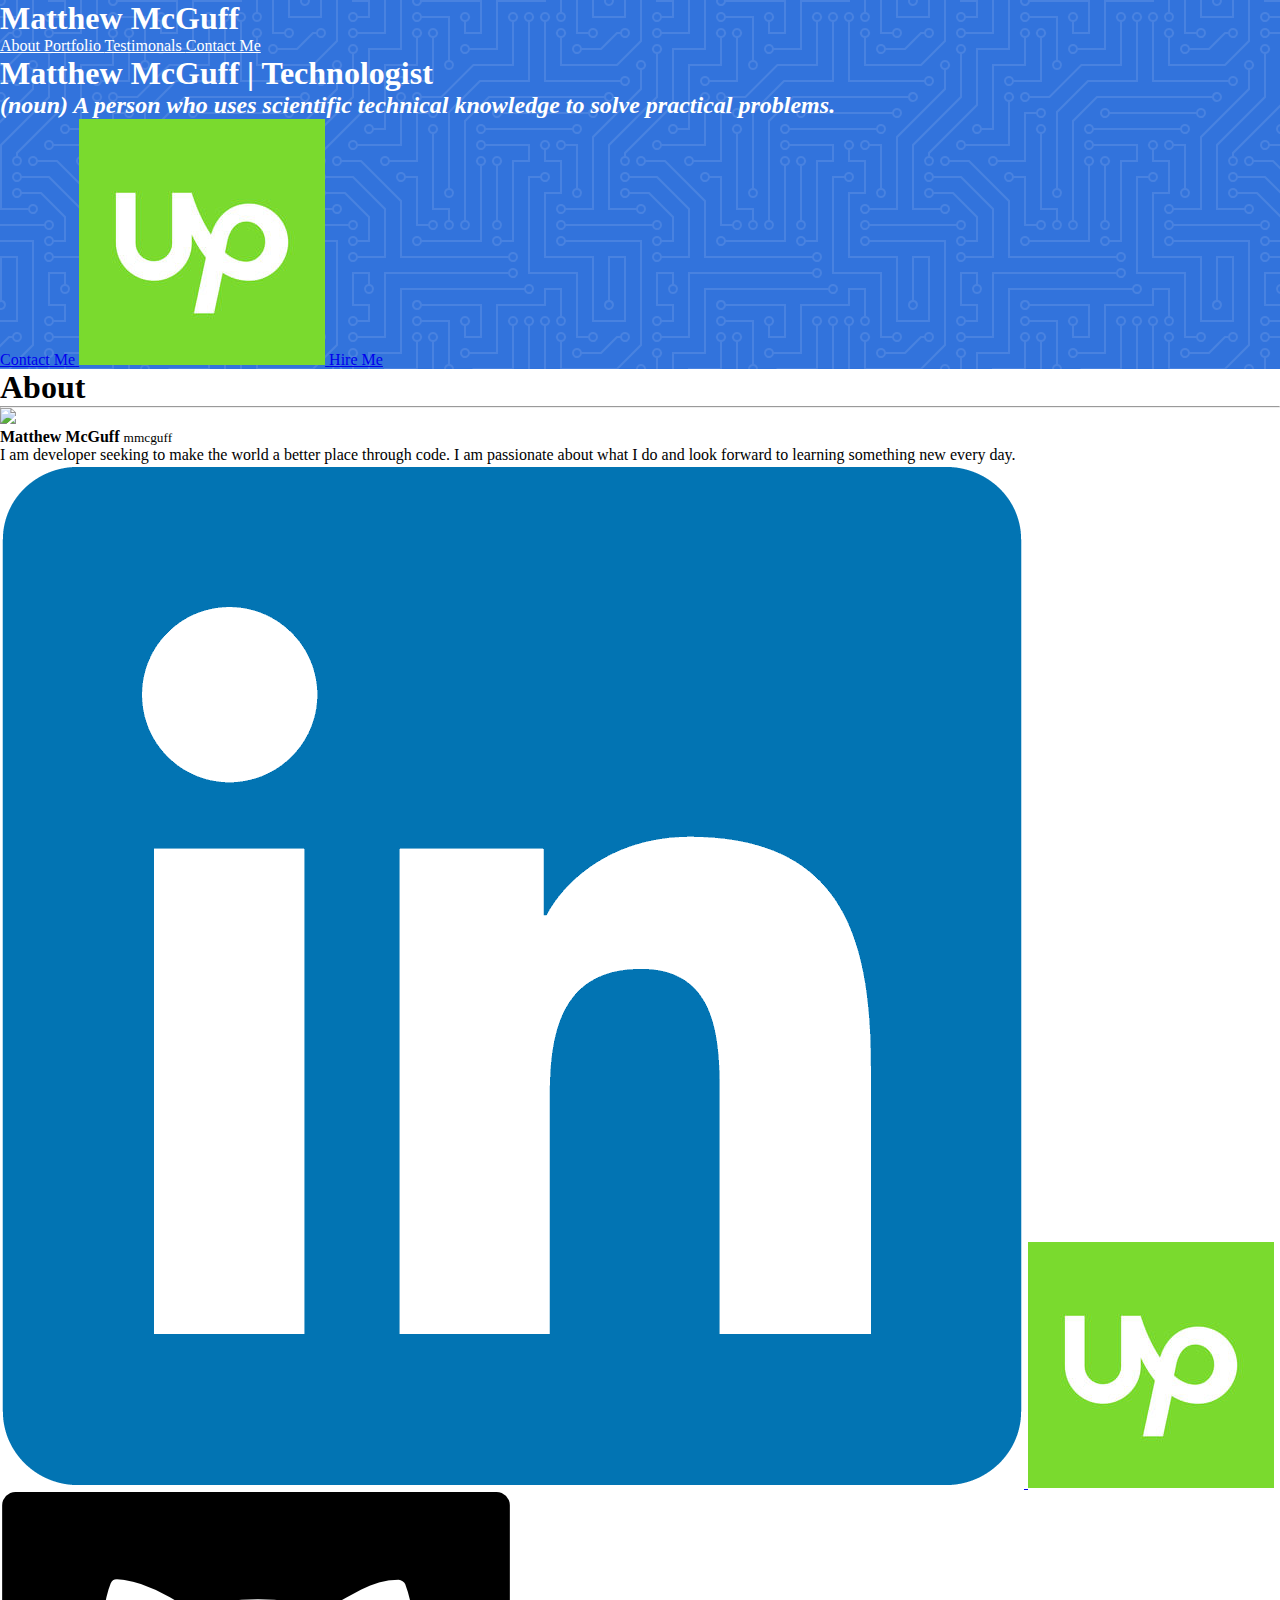
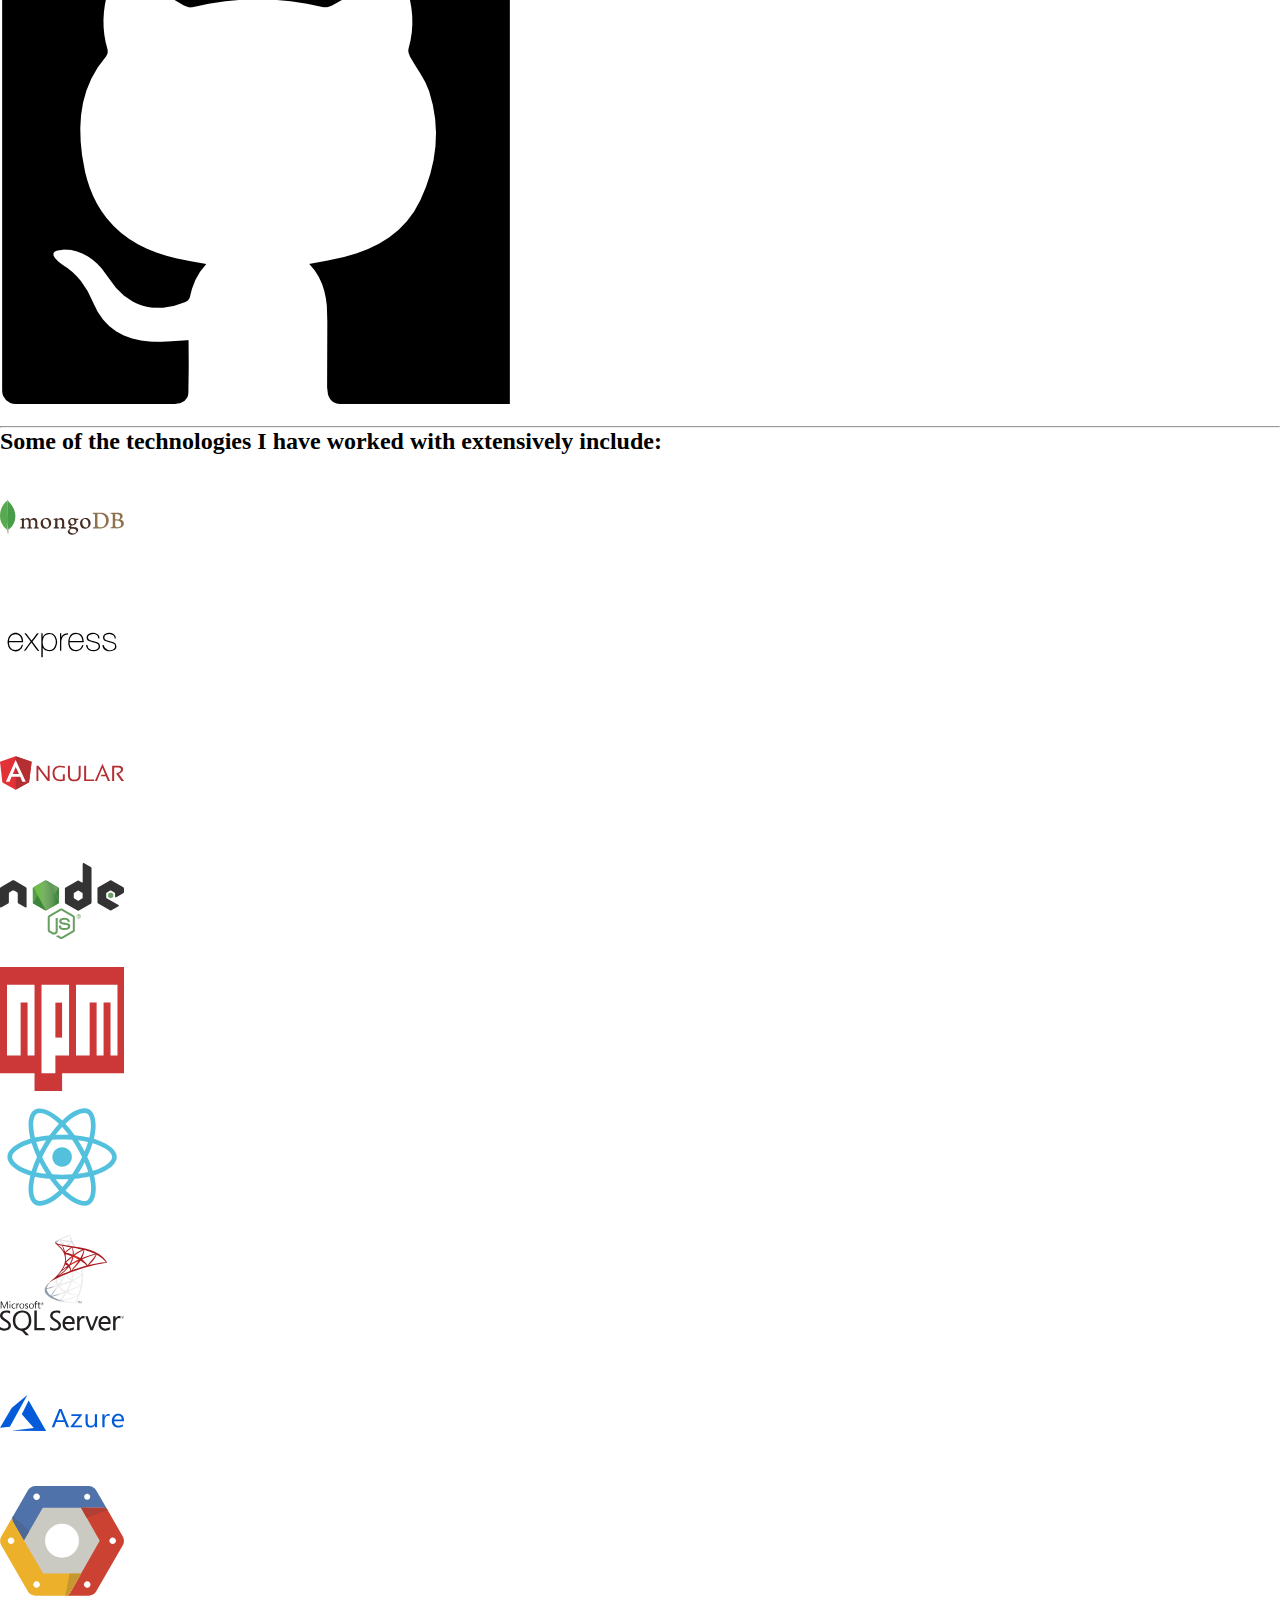
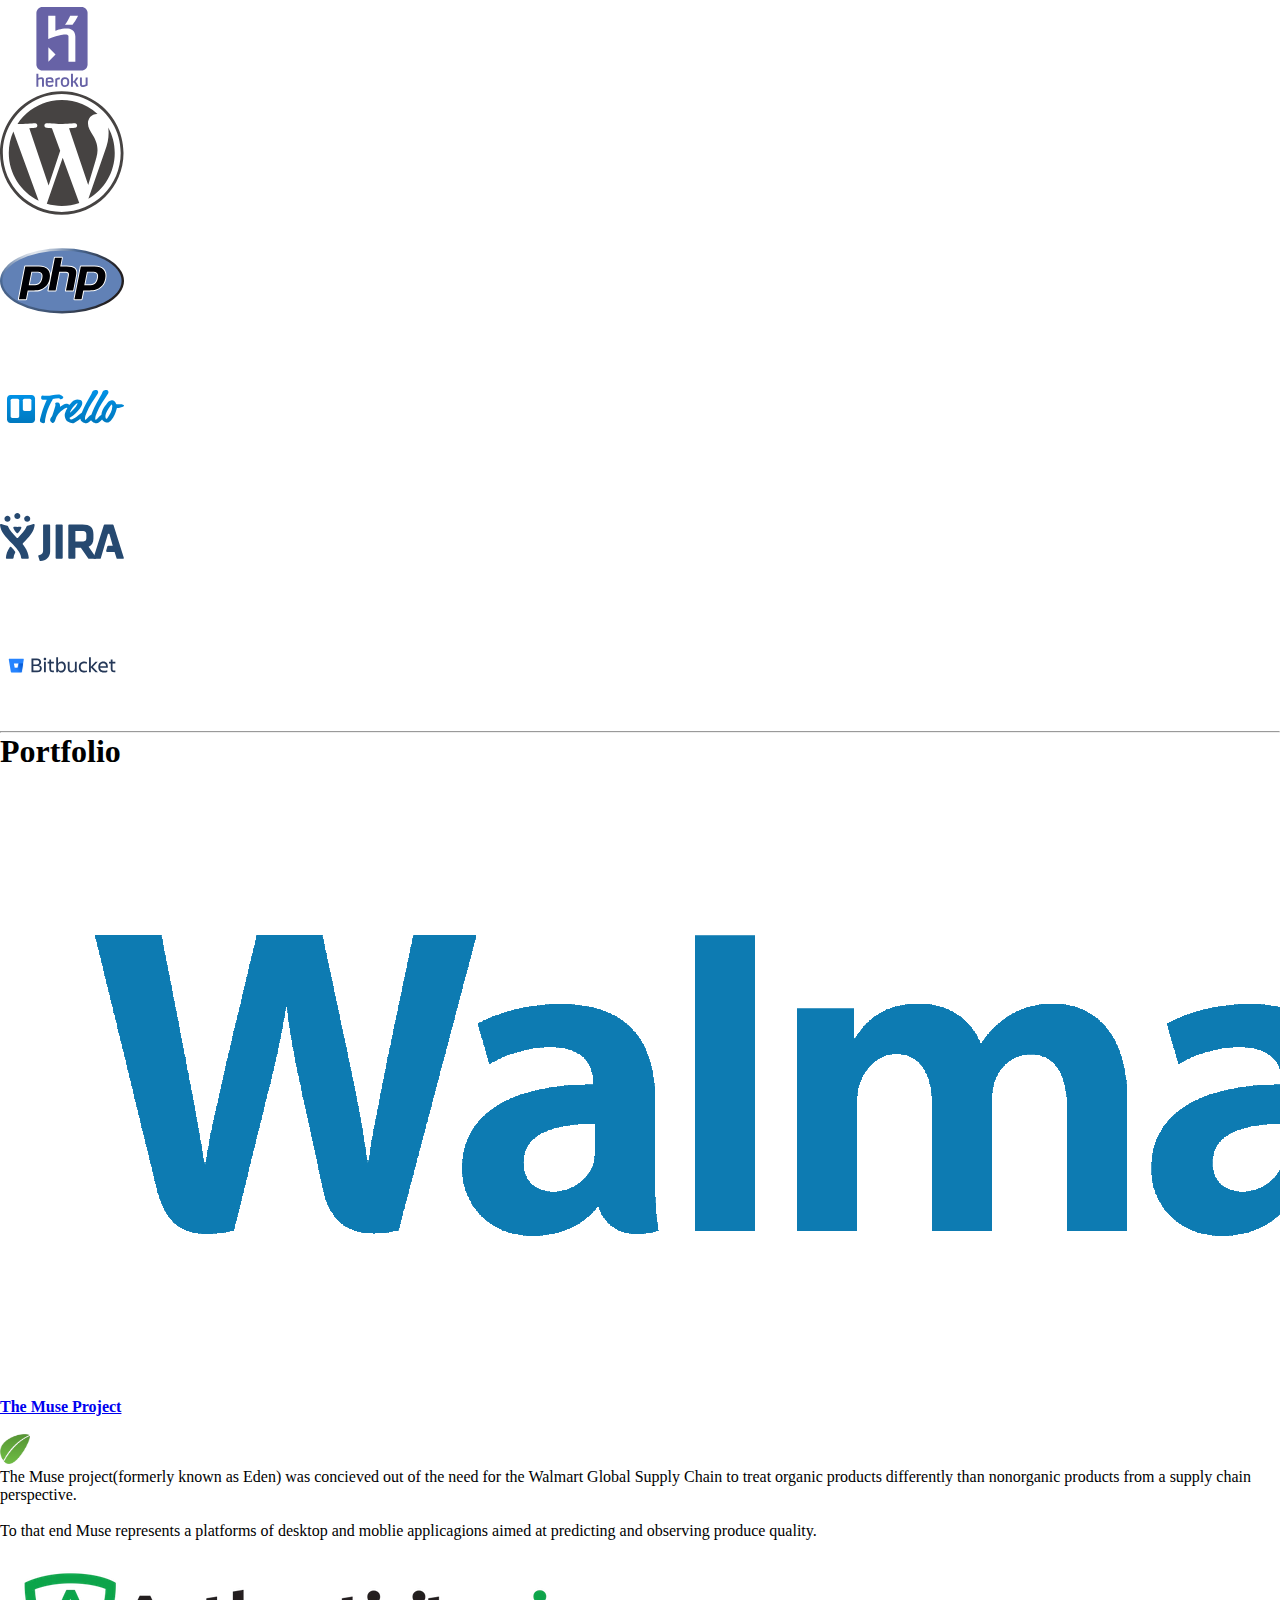
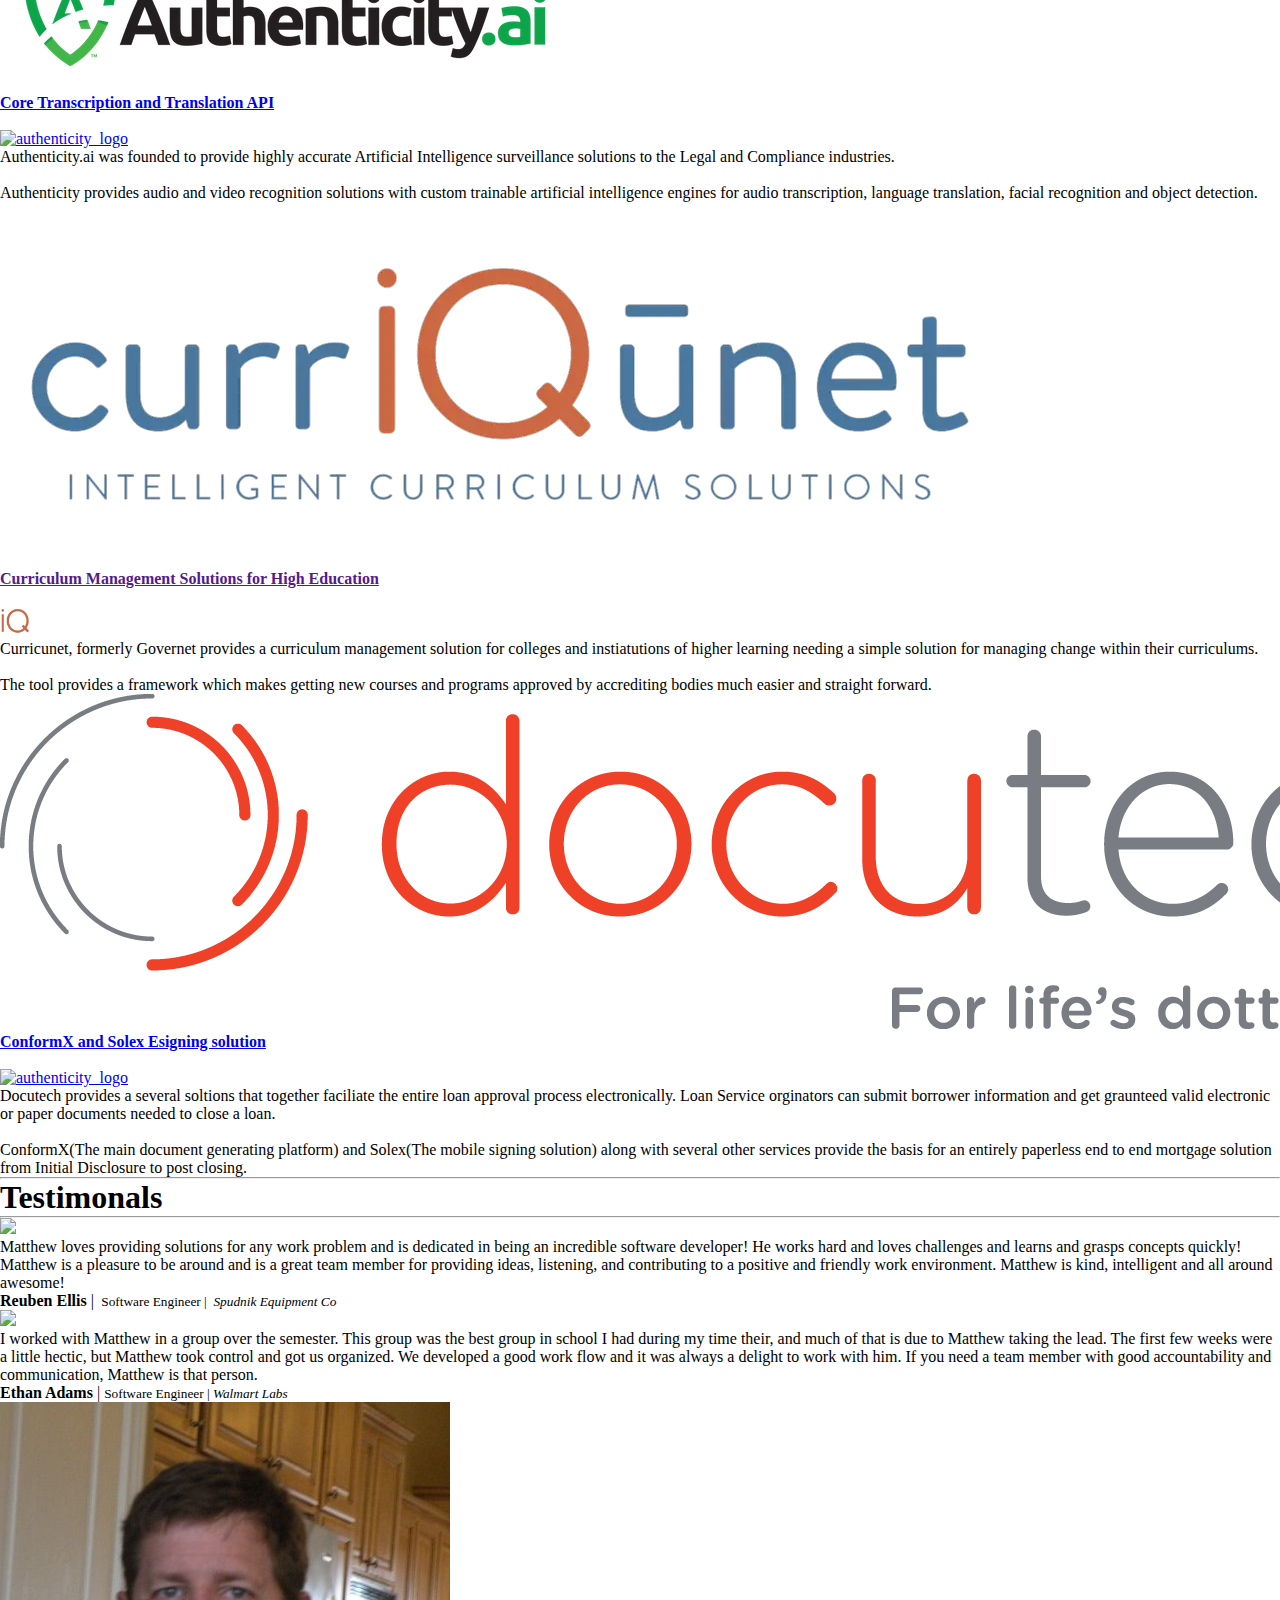
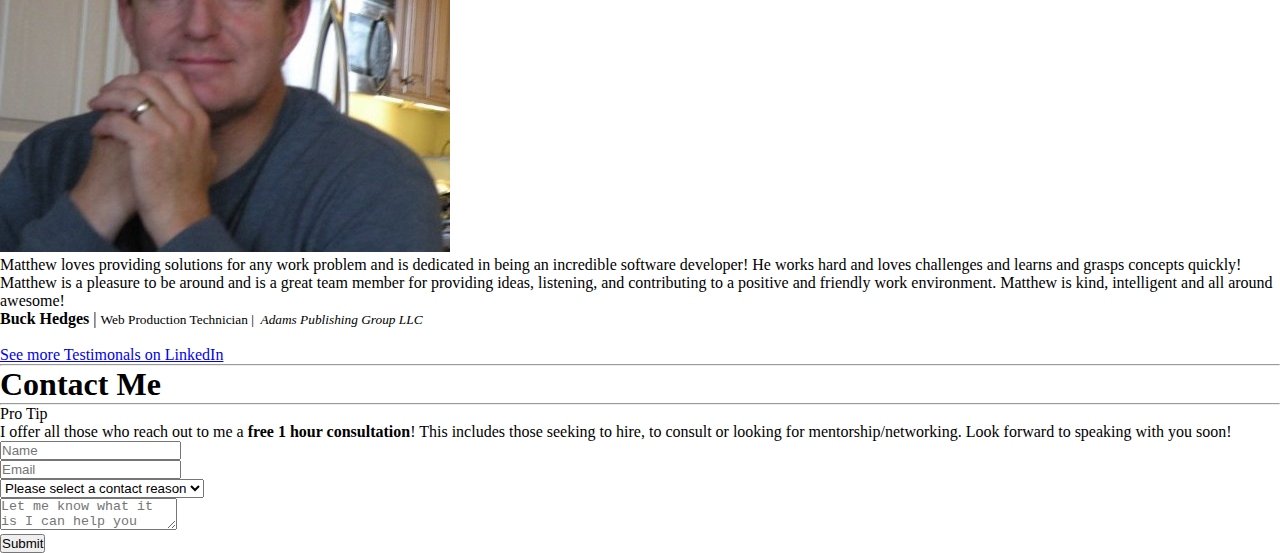
==== index.html @ 44c40135 "fix hr issues" ====
<!DOCTYPE html>
<html>

<head>
  <meta charset="utf-8" />
  <meta name="viewport" content="width=device-width, initial-scale=1" />
  <title>Matthew McGuff | Technologist</title>
  <link rel="stylesheet" href="css/custom.css">
  <link rel="stylesheet" href="https://cdnjs.cloudflare.com/ajax/libs/bulma/0.7.4/css/bulma.min.css" />
  <script defer src="https://use.fontawesome.com/releases/v5.3.1/js/all.js"></script>
  <link rel="shortcut icon" href="img/favicon.ico" type="image/x-icon">
  <link rel="icon" href="img/favicon.ico" type="image/x-icon">
</head>

<body>
  <section class="hero hero-image is-medium">
    <!-- Hero head: will stick at the top -->
    <div class="hero-head">
      <nav class="navbar">
        <div class="container">
          <div class="navbar-brand">
            <a class="navbar-item">
              <h1>Matthew McGuff</h1>
            </a>
            <span class="navbar-burger burger" data-target="navbarMenuHeroA">
              <span></span>
              <span></span>
              <span></span>
            </span>
          </div>
          <div id="navbarMenuHeroA" class="navbar-menu">
            <div class="navbar-end">
              <a class="navbar-item is-active" href="#about">
                About
              </a>
              <a class="navbar-item" href="#portfolio">
                Portfolio
              </a>
              <a class="navbar-item" href="#testimonals">
                Testimonals
              </a>
              <a class="navbar-item" href="#contact">
                Contact Me
              </a>
              <span class="navbar-item"> </span>
            </div>
          </div>
        </div>
      </nav>
    </div>

    <!-- Hero content: will be in the middle -->
    <div class="hero-body">
      <div class="container">
        <h1 id="hero-title" class="title">
          Matthew McGuff | Technologist
        </h1>
        <h2 id="hero-subtitle" class="subtitle">
          <i>(noun) A person who uses scientific technical knowledge to solve
            practical problems.</i>
        </h2>
        <a href="#contact" class="button is-info is-inverted">
          <span class="icon">
            <i class="fas fa-hands-helping"></i>
          </span>
          <span>Contact Me</span>
        </a>
        <a href="https://www.upwork.com/o/profiles/users/_~01fcb8875f2837cc4a" class="button is-success is-inverted">
          <span class="icon"><img src="img/logos/upwork_logo.jpg"></span>
          <span>Hire Me</span>

        </a>
      </div>
    </div>
  </section>
  </hr>

  <section class="section">
    <div class="container">
      <div class="heading">
        <h1 id="about" class="title">About</h1>
      </div>
      <hr>
      <div class="container">
        <article class="media">
          <figure class="media-left">
            <p class="image is-128x128">
              <img class="is-rounded" src="img/profile-professional-min.jpg">
            </p>
          </figure>
          <div class="media-content">
            <div class="content">

              <p>
                <strong>Matthew McGuff</strong> <small>mmcguff</small>
                <br>
                I am developer seeking to make the world a better place through code. I am passionate about what I do
                and look forward to learning something new every day.
              </p>
            </div>
            <nav class="level is-mobile">
              <div class="level-right">
                <a href="https://www.linkedin.com/in/matthewmcguff/" target="_blank" class="level-item">
                  <span class="icon is-large"><img src="img/logos/LinkedIn_logo_initials.png"></span>
                </a>
                <a href="https://www.upwork.com/o/profiles/users/_~01fcb8875f2837cc4a" target="_blank"
                  class="level-item">
                  <span class="icon is-large"><img src="img/logos/upwork_logo.jpg"></span>
                </a>
                <a href="https://github.com/mmcguff/" target="_blank" class="level-item">
                  <span class="icon is-large"><img src="img/logos/github_square.png"></i></span>
                </a>

              </div>
            </nav>
          </div>
        </article>

      </div>
      <br>
      <hr>


      <div class="heading">
        <h2 class="subtitle">
          Some of the technologies I have worked with extensively include:
        </h2>
      </div>

      <nav class="level">
        <div class="level-item has-text-centered">
          <div>
            <img src="img/logos/mongodb-seeklogo.com.svg" height="124" width="124" alt='mongo'>
          </div>
        </div>
        <div class="level-item has-text-centered">
          <div>
            <img src="img/logos/express-js-seeklogo.com.svg" height="124" width="124" alt='express'>
          </div>
        </div>
        <div class="level-item has-text-centered">
          <div>
            <img src="img/logos/angular-seeklogo.com 2.svg" height="124" width="124" alt='angular'>
          </div>
        </div>
        <div class="level-item has-text-centered">
          <div>
            <img src="img/logos/node-node-js-seeklogo.com.svg" height="124" width="124" alt='node.js'>
          </div>
        </div>
        <div class="level-item has-text-centered">
          <div>
            <img src="img/logos/npm-node-package-manager.svg" height="124" width="124" alt='npm'>
          </div>
        </div>
      </nav>

      <nav class="level">
        <div class="level-item has-text-centered">
          <div>
            <img src="img/logos/react-seeklogo.com.svg" height="124" width="124" alt='react'>
          </div>
        </div>
        <div class="level-item has-text-centered">
          <div>
            <img src="img/logos/microsoft-sql-server-seeklogo.com.svg" height="124" width="124"
              alt='microsoft-sql-server'>
          </div>
        </div>
        <div class="level-item has-text-centered">
          <div>
            <img src="img/logos/microsoft-azure-seeklogo.com.svg" height="124" width="124" alt='microsoft-azure'>
          </div>
        </div>
        <div class="level-item has-text-centered">
          <div>
            <img src="img/logos/google-cloud-seeklogo.com.svg" height="124" width="124" alt='google-cloud-platform'>
          </div>
        </div>
        <div class="level-item has-text-centered">
          <div>
            <img src="img/logos/heroku-seeklogo.com.svg" height="80" width="124" alt='heroku'>
          </div>
        </div>
      </nav>

      <nav class="level">
        <div class="level-item has-text-centered">
          <div>
            <img src="img/logos/wordpress-seeklogo.com.svg" height="124" width="124" alt='wordpress'>
          </div>
        </div>
        <div class="level-item has-text-centered">
          <div>
            <img src="img/logos/php-seeklogo.com.svg" height="124" width="124" alt='php'>
          </div>
        </div>
        <div class="level-item has-text-centered">
          <div>
            <img src="img/logos/trello-seeklogo.com.svg" height="124" width="124" alt='trello'>
          </div>
        </div>
        <div class="level-item has-text-centered">
          <div>
            <img src="img/logos/jira-seeklogo.com.svg" height="124" width="124" alt='jira'>
          </div>
        </div>
        <div class="level-item has-text-centered">
          <div>
            <img src="img/logos/bitbucket-seeklogo.com.svg" height="124" width="124" alt='bitbucket'>
          </div>
        </div>
      </nav>
    </div>
  </section>
  <hr>
  <section class="section">
    <div class="container">
      <div class="heading">
        <h1 id="portfolio" class="title">Portfolio</h1>
        <div class="tile is-ancestor">
          <div class="tile is-vertical">
            <div class="tile">
              <div class="tile is-parent">
                <article class="tile is-child notification">
                  <div class="content">
                    <a href="https://blog.walmart.com/innovation/20180301/eden-the-tech-thats-bringing-fresher-groceries-to-you"
                      target="_blank">
                      <figure class="image ">
                        <img src="img/logos/Walmart-logo.png" alt='walmart'>
                      </figure>
                    </a>
                    <div class="content has-text-centered no-upper">
                      <a href="https://blog.walmart.com/innovation/20180301/eden-the-tech-thats-bringing-fresher-groceries-to-you"
                        target="_blank"><b>The Muse Project</b></br></br>
                        <img src="img/logos/eden_leaf.png" height="30" width="30" alt='bitbucket'></a></br>
                      The Muse project(formerly known as Eden) was concieved out of the need for the Walmart Global
                      Supply Chain to treat organic products differently than nonorganic products from a supply chain
                      perspective.
                      </br></br>
                      To that end Muse represents a platforms of desktop and moblie applicagions aimed at predicting and
                      observing produce quality.
                      </br>
                    </div>
                  </div>
                </article>
              </div>
              <div class="tile is-parent">
                <article class="tile is-child notification">
                  <div class="content">
                    <a href="https://authenticity.ai/" target="_blank">
                      <figure class="image ">
                        <img src="img/logos/authenticity.webp" alt='authenticity'>
                      </figure>
                    </a>
                    <div class="content has-text-centered no-upper">
                      <a href="https://authenticity.ai/" target="_blank"><b>Core Transcription and Translation
                          API</b></br></br>
                        <img src="img/logos/aLogo.svg" height="30" width="30" alt='authenticity_logo'></a></br>
                      Authenticity.ai was founded to provide highly accurate Artificial Intelligence surveillance
                      solutions to the Legal and Compliance industries.
                      </br></br>
                      Authenticity provides audio and video recognition solutions with custom trainable artificial
                      intelligence engines for audio transcription, language translation, facial recognition and object
                      detection.
                      </br>
                    </div>
                  </div>
                </article>
              </div>
              <div class="tile is-parent">
                <article class="tile is-child notification">
                  <div class="content">
                    <a href="https://curriqunet.com/" target="_blank">
                      <figure class="image ">
                        <img src="img/logos/curricunet.webp" alt='authenticity'>
                      </figure>
                    </a>
                    <div class="content has-text-centered no-upper">
                      <a href="https://curriqunet.com/" target="_blank">
                        <a href="" target="_blank"><b>Curriculum Management Solutions for High Education</b></br></br>
                          <img src="img/logos/iq.webp" height="30" width="30" alt='authenticity_logo'></a></br>
                        Curricunet, formerly Governet provides a curriculum management solution for colleges and
                        instiatutions of higher learning needing a simple solution for managing change within their
                        curriculums.
                        </br></br>
                        The tool provides a framework which makes getting new courses and programs approved by
                        accrediting bodies much easier and straight forward.
                        </br>
                    </div>
                  </div>
                </article>
              </div>
              <div class="tile is-parent">
                <article class="tile is-child notification">
                  <div class="content">
                    <a href="https://docutech.com/" target="_blank">
                      <figure class="image ">
                        <img src="img/logos/Docutech Logo.png" alt='authenticity'>
                      </figure>
                    </a>
                    <div class="content has-text-centered no-upper">
                      <a href="https://docutech.com/" target="_blank">
                        <b>ConformX and Solex Esigning solution</b></br></br>
                        <img src="img/logos/doc_logo.svg" height="30" width="30" alt='authenticity_logo'></a></br>
                      Docutech provides a several soltions that together faciliate the entire loan approval process
                      electronically. Loan Service orginators can submit borrower information and get graunteed valid
                      electronic or paper documents needed to close a loan.
                      </br></br>
                      ConformX(The main document generating platform) and Solex(The mobile signing solution) along with
                      several other services provide the basis for an entirely paperless end to end mortgage solution
                      from Initial Disclosure to post closing.
                      </br>
                    </div>
                  </div>
                </article>
              </div>
            </div>
          </div>
        </div>
      </div>
  </section>
  <hr>
  <section class="section">
    <div class="container">
      <div class="heading">
        <h1 id="testimonals" class="title">Testimonals</h1>
      </div>
      <hr>
      <article class="media">
        <figure class="media-left">
          <p class="image is-64x64">
            <img class="is-rounded" src="img/rueben_ellis.jpg">
          </p>
        </figure>
        <div class="media-content">
          <div class="content">
            <p>
              Matthew loves providing solutions for any work problem and is dedicated in being an incredible software
              developer!
              He works hard and loves challenges and learns and grasps concepts quickly!
              Matthew is a pleasure to be around and is a great team member for providing ideas, listening, and
              contributing to a positive and friendly work environment. Matthew is kind, intelligent and all around
              awesome!

            </p>
          </div>
          <nav class="level is-mobile">
            <div class="level-right">
              <a href="https://www.linkedin.com/in/reuben-ellis-15922895/" target="_blank" class="level-item">
                <span class="icon is-small"><i class="fab fa-linkedin-in"></i></span>
              </a>
              <strong>Reuben Ellis</strong>&nbsp;|&nbsp;<small> Software Engineer&nbsp;|&nbsp; <i>Spudnik Equipment
                  Co</i></small>
            </div>
          </nav>
        </div>
      </article>
      <article class="media">
        <figure class="media-left">
          <p class="image is-64x64">
            <img class="is-rounded" src="img/ethan_adams.jpeg">
          </p>
        </figure>
        <div class="media-content">
          <div class="content">
            <p>I worked with Matthew in a group over the semester. This group was the best group in school I had during
              my time their, and much of that is due to Matthew taking the lead. The first few weeks were a little
              hectic, but Matthew took control and got us organized. We developed a good work flow and it was always a
              delight to work with him. If you need a team member with good accountability and communication, Matthew is
              that person.</p>
          </div>
          <nav class="level is-mobile">
            <div class="level-right">
              <a href="https://www.linkedin.com/in/ethan-adams747/" target="_blank" class="level-item">
                <span class="icon is-small"><i class="fab fa-linkedin-in"></i></span>
              </a>
              <strong>Ethan Adams</strong>&nbsp;|&nbsp;<small>Software Engineer&nbsp;|&nbsp;<i>Walmart Labs</i></small>
            </div>
          </nav>
        </div>
      </article>
      <article class="media">
        <figure class="media-left">
          <p class="image is-64x64">
            <img class="is-rounded" src="img/buck.jpg">
          </p>
        </figure>
        <div class="media-content">
          <div class="content">
            <p>
              Matthew loves providing solutions for any work problem and is dedicated in being an incredible software
              developer!
              He works hard and loves challenges and learns and grasps concepts quickly!
              Matthew is a pleasure to be around and is a great team member for providing ideas, listening, and
              contributing to a positive and friendly work environment. Matthew is kind, intelligent and all around
              awesome!

            </p>
          </div>
          <nav class="level is-mobile">
            <div class="level-right">
              <a href="https://www.linkedin.com/in/buck-hedges-37985b60/" target="_blank" class="level-item">
                <span class="icon is-small"><i class="fab fa-linkedin-in"></i></span>
              </a>
              <strong>Buck Hedges</strong>&nbsp;|&nbsp;<small>Web Production Technician&nbsp;|&nbsp; <i>Adams Publishing
                  Group LLC</i></small>
            </div>
          </nav>
        </div>
      </article>
    </div>
    </br>
    <div class="container">
      <a href="https://www.linkedin.com/in/matthewmcguff/" target="_blank">
        <div class="content has-text-centered">
          See more Testimonals on LinkedIn
        </div>
      </a>
    </div>

  </section>
  <hr>
  <section class="section">
    <div class="container">
      <form method="POST" action="https://formspree.io/matthewmcguff85@gmail.com">

        <div class="heading">
          <h1 id="contact" class="title">Contact Me</h1>
          <hr>
          <article class="message is-warning no-upper">
            <div class="message-header">
              <p>Pro Tip</p>
            </div>
            <div class="message-body">
              I offer all those who reach out to me a <strong>free 1 hour consultation</strong>! This includes those
              seeking to hire, to consult or looking for mentorship/networking. Look forward to speaking with you soon!
            </div>
          </article>
          <div class="field">
            <div class="control has-icons-left has-icons-right">
              <input class="input" name="name" type="text" placeholder="Name" value="" />
              <span class="icon is-small is-left">
                <i class="fas fa-user"></i>
              </span>
            </div>
          </div>

          <div class="field">
            <div class="control has-icons-left has-icons-right">
              <input class="input" name="email" type="email" placeholder="Email" />
              <span class="icon is-small is-left">
                <i class="fas fa-envelope"></i>
              </span>
            </div>
          </div>

          <div class="field">

            <div class="control">
              <div class="select">
                <select name="contact_reason">
                  <option>Please select a contact reason</option>
                  <option>Job Opporutnity</option>
                  <option>Consultancy</option>
                  <option>Mentorship</option>
                </select>
              </div>
            </div>
          </div>


          <div class="field">
            <div class="control">
              <textarea class="textarea" name="message"
                placeholder="Let me know what it is I can help you with..."></textarea>
            </div>
          </div>
          <div class="field is-grouped">
            <div class="control">
              <button class="button is-success is-link is-large" type="submit">Submit</button>
            </div>
          </div>
        </div>
      </form>
    </div>
  </section>
</body>

</html>
---- css/custom.css ----
.hero-image {
  background-color: #3273dc;
  background-image: url("data:image/svg+xml,%3Csvg xmlns='http://www.w3.org/2000/svg' viewBox='0 0 304 304' width='304' height='304'%3E%3Cpath fill='%23ffffff' fill-opacity='0.11' d='M44.1 224a5 5 0 1 1 0 2H0v-2h44.1zm160 48a5 5 0 1 1 0 2H82v-2h122.1zm57.8-46a5 5 0 1 1 0-2H304v2h-42.1zm0 16a5 5 0 1 1 0-2H304v2h-42.1zm6.2-114a5 5 0 1 1 0 2h-86.2a5 5 0 1 1 0-2h86.2zm-256-48a5 5 0 1 1 0 2H0v-2h12.1zm185.8 34a5 5 0 1 1 0-2h86.2a5 5 0 1 1 0 2h-86.2zM258 12.1a5 5 0 1 1-2 0V0h2v12.1zm-64 208a5 5 0 1 1-2 0v-54.2a5 5 0 1 1 2 0v54.2zm48-198.2V80h62v2h-64V21.9a5 5 0 1 1 2 0zm16 16V64h46v2h-48V37.9a5 5 0 1 1 2 0zm-128 96V208h16v12.1a5 5 0 1 1-2 0V210h-16v-76.1a5 5 0 1 1 2 0zm-5.9-21.9a5 5 0 1 1 0 2H114v48H85.9a5 5 0 1 1 0-2H112v-48h12.1zm-6.2 130a5 5 0 1 1 0-2H176v-74.1a5 5 0 1 1 2 0V242h-60.1zm-16-64a5 5 0 1 1 0-2H114v48h10.1a5 5 0 1 1 0 2H112v-48h-10.1zM66 284.1a5 5 0 1 1-2 0V274H50v30h-2v-32h18v12.1zM236.1 176a5 5 0 1 1 0 2H226v94h48v32h-2v-30h-48v-98h12.1zm25.8-30a5 5 0 1 1 0-2H274v44.1a5 5 0 1 1-2 0V146h-10.1zm-64 96a5 5 0 1 1 0-2H208v-80h16v-14h-42.1a5 5 0 1 1 0-2H226v18h-16v80h-12.1zm86.2-210a5 5 0 1 1 0 2H272V0h2v32h10.1zM98 101.9V146H53.9a5 5 0 1 1 0-2H96v-42.1a5 5 0 1 1 2 0zM53.9 34a5 5 0 1 1 0-2H80V0h2v34H53.9zm60.1 3.9V66H82v64H69.9a5 5 0 1 1 0-2H80V64h32V37.9a5 5 0 1 1 2 0zM101.9 82a5 5 0 1 1 0-2H128V37.9a5 5 0 1 1 2 0V82h-28.1zm16-64a5 5 0 1 1 0-2H146v44.1a5 5 0 1 1-2 0V18h-26.1zm102.2 270a5 5 0 1 1 0 2H98v14h-2v-16h124.1zM242 149.9V160h16v34h-16v62h48v48h-2v-46h-48v-66h16v-30h-16v-12.1a5 5 0 1 1 2 0zM53.9 18a5 5 0 1 1 0-2H64V2H48V0h18v18H53.9zm112 32a5 5 0 1 1 0-2H192V0h50v2h-48v48h-28.1zm-48-48a5 5 0 0 1-9.8-2h2.07a3 3 0 1 0 5.66 0H178v34h-18V21.9a5 5 0 1 1 2 0V32h14V2h-58.1zm0 96a5 5 0 1 1 0-2H137l32-32h39V21.9a5 5 0 1 1 2 0V66h-40.17l-32 32H117.9zm28.1 90.1a5 5 0 1 1-2 0v-76.51L175.59 80H224V21.9a5 5 0 1 1 2 0V82h-49.59L146 112.41v75.69zm16 32a5 5 0 1 1-2 0v-99.51L184.59 96H300.1a5 5 0 0 1 3.9-3.9v2.07a3 3 0 0 0 0 5.66v2.07a5 5 0 0 1-3.9-3.9H185.41L162 121.41v98.69zm-144-64a5 5 0 1 1-2 0v-3.51l48-48V48h32V0h2v50H66v55.41l-48 48v2.69zM50 53.9v43.51l-48 48V208h26.1a5 5 0 1 1 0 2H0v-65.41l48-48V53.9a5 5 0 1 1 2 0zm-16 16V89.41l-34 34v-2.82l32-32V69.9a5 5 0 1 1 2 0zM12.1 32a5 5 0 1 1 0 2H9.41L0 43.41V40.6L8.59 32h3.51zm265.8 18a5 5 0 1 1 0-2h18.69l7.41-7.41v2.82L297.41 50H277.9zm-16 160a5 5 0 1 1 0-2H288v-71.41l16-16v2.82l-14 14V210h-28.1zm-208 32a5 5 0 1 1 0-2H64v-22.59L40.59 194H21.9a5 5 0 1 1 0-2H41.41L66 216.59V242H53.9zm150.2 14a5 5 0 1 1 0 2H96v-56.6L56.6 162H37.9a5 5 0 1 1 0-2h19.5L98 200.6V256h106.1zm-150.2 2a5 5 0 1 1 0-2H80v-46.59L48.59 178H21.9a5 5 0 1 1 0-2H49.41L82 208.59V258H53.9zM34 39.8v1.61L9.41 66H0v-2h8.59L32 40.59V0h2v39.8zM2 300.1a5 5 0 0 1 3.9 3.9H3.83A3 3 0 0 0 0 302.17V256h18v48h-2v-46H2v42.1zM34 241v63h-2v-62H0v-2h34v1zM17 18H0v-2h16V0h2v18h-1zm273-2h14v2h-16V0h2v16zm-32 273v15h-2v-14h-14v14h-2v-16h18v1zM0 92.1A5.02 5.02 0 0 1 6 97a5 5 0 0 1-6 4.9v-2.07a3 3 0 1 0 0-5.66V92.1zM80 272h2v32h-2v-32zm37.9 32h-2.07a3 3 0 0 0-5.66 0h-2.07a5 5 0 0 1 9.8 0zM5.9 0A5.02 5.02 0 0 1 0 5.9V3.83A3 3 0 0 0 3.83 0H5.9zm294.2 0h2.07A3 3 0 0 0 304 3.83V5.9a5 5 0 0 1-3.9-5.9zm3.9 300.1v2.07a3 3 0 0 0-1.83 1.83h-2.07a5 5 0 0 1 3.9-3.9zM97 100a3 3 0 1 0 0-6 3 3 0 0 0 0 6zm0-16a3 3 0 1 0 0-6 3 3 0 0 0 0 6zm16 16a3 3 0 1 0 0-6 3 3 0 0 0 0 6zm16 16a3 3 0 1 0 0-6 3 3 0 0 0 0 6zm0 16a3 3 0 1 0 0-6 3 3 0 0 0 0 6zm-48 32a3 3 0 1 0 0-6 3 3 0 0 0 0 6zm16 16a3 3 0 1 0 0-6 3 3 0 0 0 0 6zm32 48a3 3 0 1 0 0-6 3 3 0 0 0 0 6zm-16 16a3 3 0 1 0 0-6 3 3 0 0 0 0 6zm32-16a3 3 0 1 0 0-6 3 3 0 0 0 0 6zm0-32a3 3 0 1 0 0-6 3 3 0 0 0 0 6zm16 32a3 3 0 1 0 0-6 3 3 0 0 0 0 6zm32 16a3 3 0 1 0 0-6 3 3 0 0 0 0 6zm0-16a3 3 0 1 0 0-6 3 3 0 0 0 0 6zm-16-64a3 3 0 1 0 0-6 3 3 0 0 0 0 6zm16 0a3 3 0 1 0 0-6 3 3 0 0 0 0 6zm16 96a3 3 0 1 0 0-6 3 3 0 0 0 0 6zm0 16a3 3 0 1 0 0-6 3 3 0 0 0 0 6zm16 16a3 3 0 1 0 0-6 3 3 0 0 0 0 6zm16-144a3 3 0 1 0 0-6 3 3 0 0 0 0 6zm0 32a3 3 0 1 0 0-6 3 3 0 0 0 0 6zm16-32a3 3 0 1 0 0-6 3 3 0 0 0 0 6zm16-16a3 3 0 1 0 0-6 3 3 0 0 0 0 6zm-96 0a3 3 0 1 0 0-6 3 3 0 0 0 0 6zm0 16a3 3 0 1 0 0-6 3 3 0 0 0 0 6zm16-32a3 3 0 1 0 0-6 3 3 0 0 0 0 6zm96 0a3 3 0 1 0 0-6 3 3 0 0 0 0 6zm-16-64a3 3 0 1 0 0-6 3 3 0 0 0 0 6zm16-16a3 3 0 1 0 0-6 3 3 0 0 0 0 6zm-32 0a3 3 0 1 0 0-6 3 3 0 0 0 0 6zm0-16a3 3 0 1 0 0-6 3 3 0 0 0 0 6zm-16 0a3 3 0 1 0 0-6 3 3 0 0 0 0 6zm-16 0a3 3 0 1 0 0-6 3 3 0 0 0 0 6zm-16 0a3 3 0 1 0 0-6 3 3 0 0 0 0 6zM49 36a3 3 0 1 0 0-6 3 3 0 0 0 0 6zm-32 0a3 3 0 1 0 0-6 3 3 0 0 0 0 6zm32 16a3 3 0 1 0 0-6 3 3 0 0 0 0 6zM33 68a3 3 0 1 0 0-6 3 3 0 0 0 0 6zm16-48a3 3 0 1 0 0-6 3 3 0 0 0 0 6zm0 240a3 3 0 1 0 0-6 3 3 0 0 0 0 6zm16 32a3 3 0 1 0 0-6 3 3 0 0 0 0 6zm-16-64a3 3 0 1 0 0-6 3 3 0 0 0 0 6zm0 16a3 3 0 1 0 0-6 3 3 0 0 0 0 6zm-16-32a3 3 0 1 0 0-6 3 3 0 0 0 0 6zm80-176a3 3 0 1 0 0-6 3 3 0 0 0 0 6zm16 0a3 3 0 1 0 0-6 3 3 0 0 0 0 6zm-16-16a3 3 0 1 0 0-6 3 3 0 0 0 0 6zm32 48a3 3 0 1 0 0-6 3 3 0 0 0 0 6zm16-16a3 3 0 1 0 0-6 3 3 0 0 0 0 6zm0-32a3 3 0 1 0 0-6 3 3 0 0 0 0 6zm112 176a3 3 0 1 0 0-6 3 3 0 0 0 0 6zm-16 16a3 3 0 1 0 0-6 3 3 0 0 0 0 6zm0 16a3 3 0 1 0 0-6 3 3 0 0 0 0 6zm0 16a3 3 0 1 0 0-6 3 3 0 0 0 0 6zM17 180a3 3 0 1 0 0-6 3 3 0 0 0 0 6zm0 16a3 3 0 1 0 0-6 3 3 0 0 0 0 6zm0-32a3 3 0 1 0 0-6 3 3 0 0 0 0 6zm16 0a3 3 0 1 0 0-6 3 3 0 0 0 0 6zM17 84a3 3 0 1 0 0-6 3 3 0 0 0 0 6zm32 64a3 3 0 1 0 0-6 3 3 0 0 0 0 6zm16-16a3 3 0 1 0 0-6 3 3 0 0 0 0 6z'%3E%3C/path%3E%3C/svg%3E");
  }
  
.navbar-item, .hero-text, #hero-title, #hero-subtitle {
    color: white !important;
}

.fa-tint{
    color: #6EC5E3;
}

/* .hero.is-info{
    background-color: #0066cc !important;
} */
@import url(https://fonts.googleapis.com/css?family=Raleway);

*, *:before, *:after{
  margin: 0;
  padding: 0;
  -webkit-box-sizing: border-box;
  -moz-box-sizing:border-box;
  box-sizing: border-box;
}


.ov-container{
  padding: 1em 0;
  float: left;
  width: 50%;
}

.ov-container .ov-title{
  color: #1a1a1a;
  text-align: center;
  margin-bottom: 10px;
}

.ov-content {
  position: relative;
  width: 90%;
  max-width: 400px;
  margin: auto;
  overflow: hidden;
}

.ov-content .ov-content-overlay {
  background: rgba(0,0,0,0.7);
  position: absolute;
  height: 99%;
  width: 100%;
  left: 0;
  top: 0;
  bottom: 0;
  right: 0;
  opacity: 0;
  -webkit-transition: all 0.4s ease-in-out 0s;
  -moz-transition: all 0.4s ease-in-out 0s;
  transition: all 0.4s ease-in-out 0s;
}

.ov-content:hover .ov-content-overlay{
  opacity: 1;
}

.ov-content-image{
  width: 100%;
}

.ov-content-details {
  position: absolute;
  text-align: center;
  padding-left: 1em;
  padding-right: 1em;
  width: 100%;
  top: 50%;
  left: 50%;
  opacity: 0;
  -webkit-transform: translate(-50%, -50%);
  -moz-transform: translate(-50%, -50%);
  transform: translate(-50%, -50%);
  -webkit-transition: all 0.3s ease-in-out 0s;
  -moz-transition: all 0.3s ease-in-out 0s;
  transition: all 0.3s ease-in-out 0s;
}

.ov-content:hover .ov-content-details{
  top: 50%;
  left: 50%;
  opacity: 1;
}

.ov-content-details h3{
  color: #fff !important;
  font-weight: 500;
  letter-spacing: 0.15em;
  margin-bottom: 0.5em;
  text-transform: uppercase;
}

.ov-content-details p{
  color: #fff;
  font-size: 0.8em;
}

.fadeIn-bottom{
  top: 80%;
}

.fadeIn-top{
  top: 20%;
}

.fadeIn-left{
  left: 20%;
}

.fadeIn-right{
  left: 80%;
}

.no-upper{
    text-transform: initial;
}
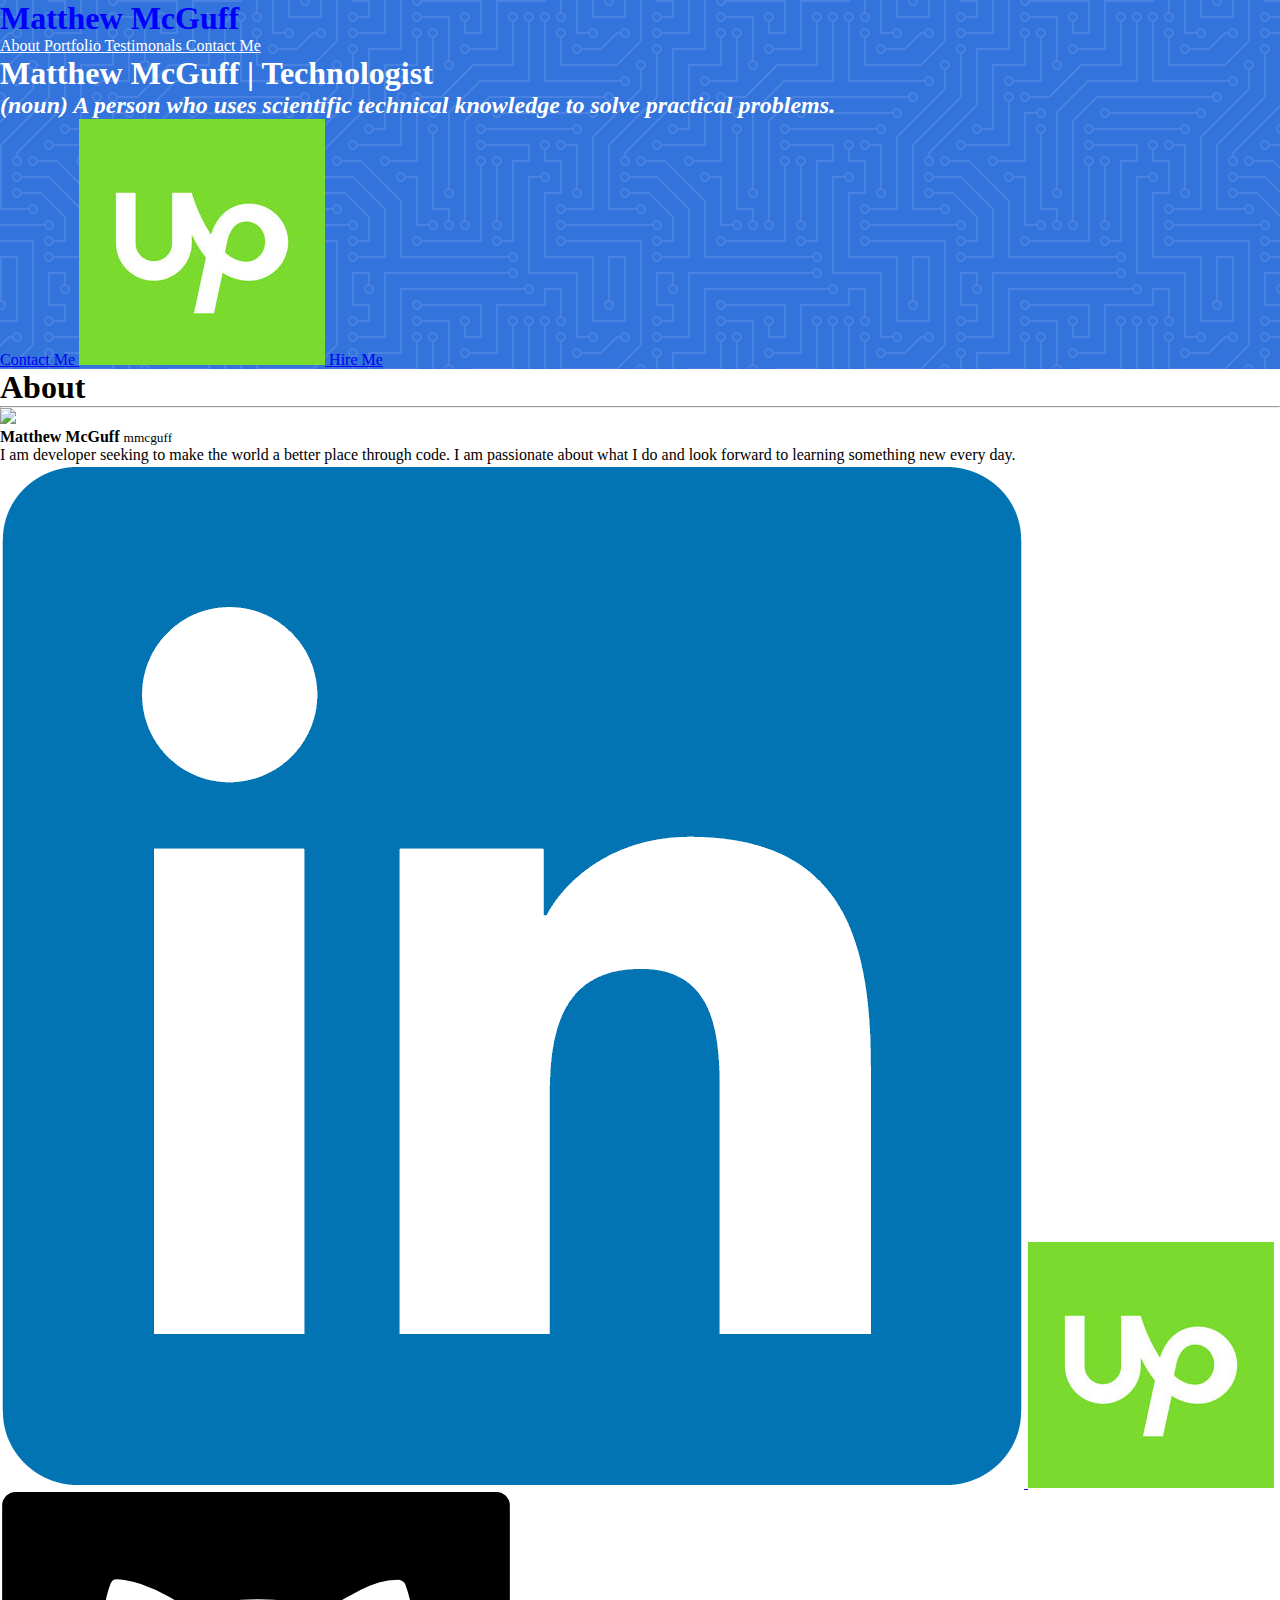
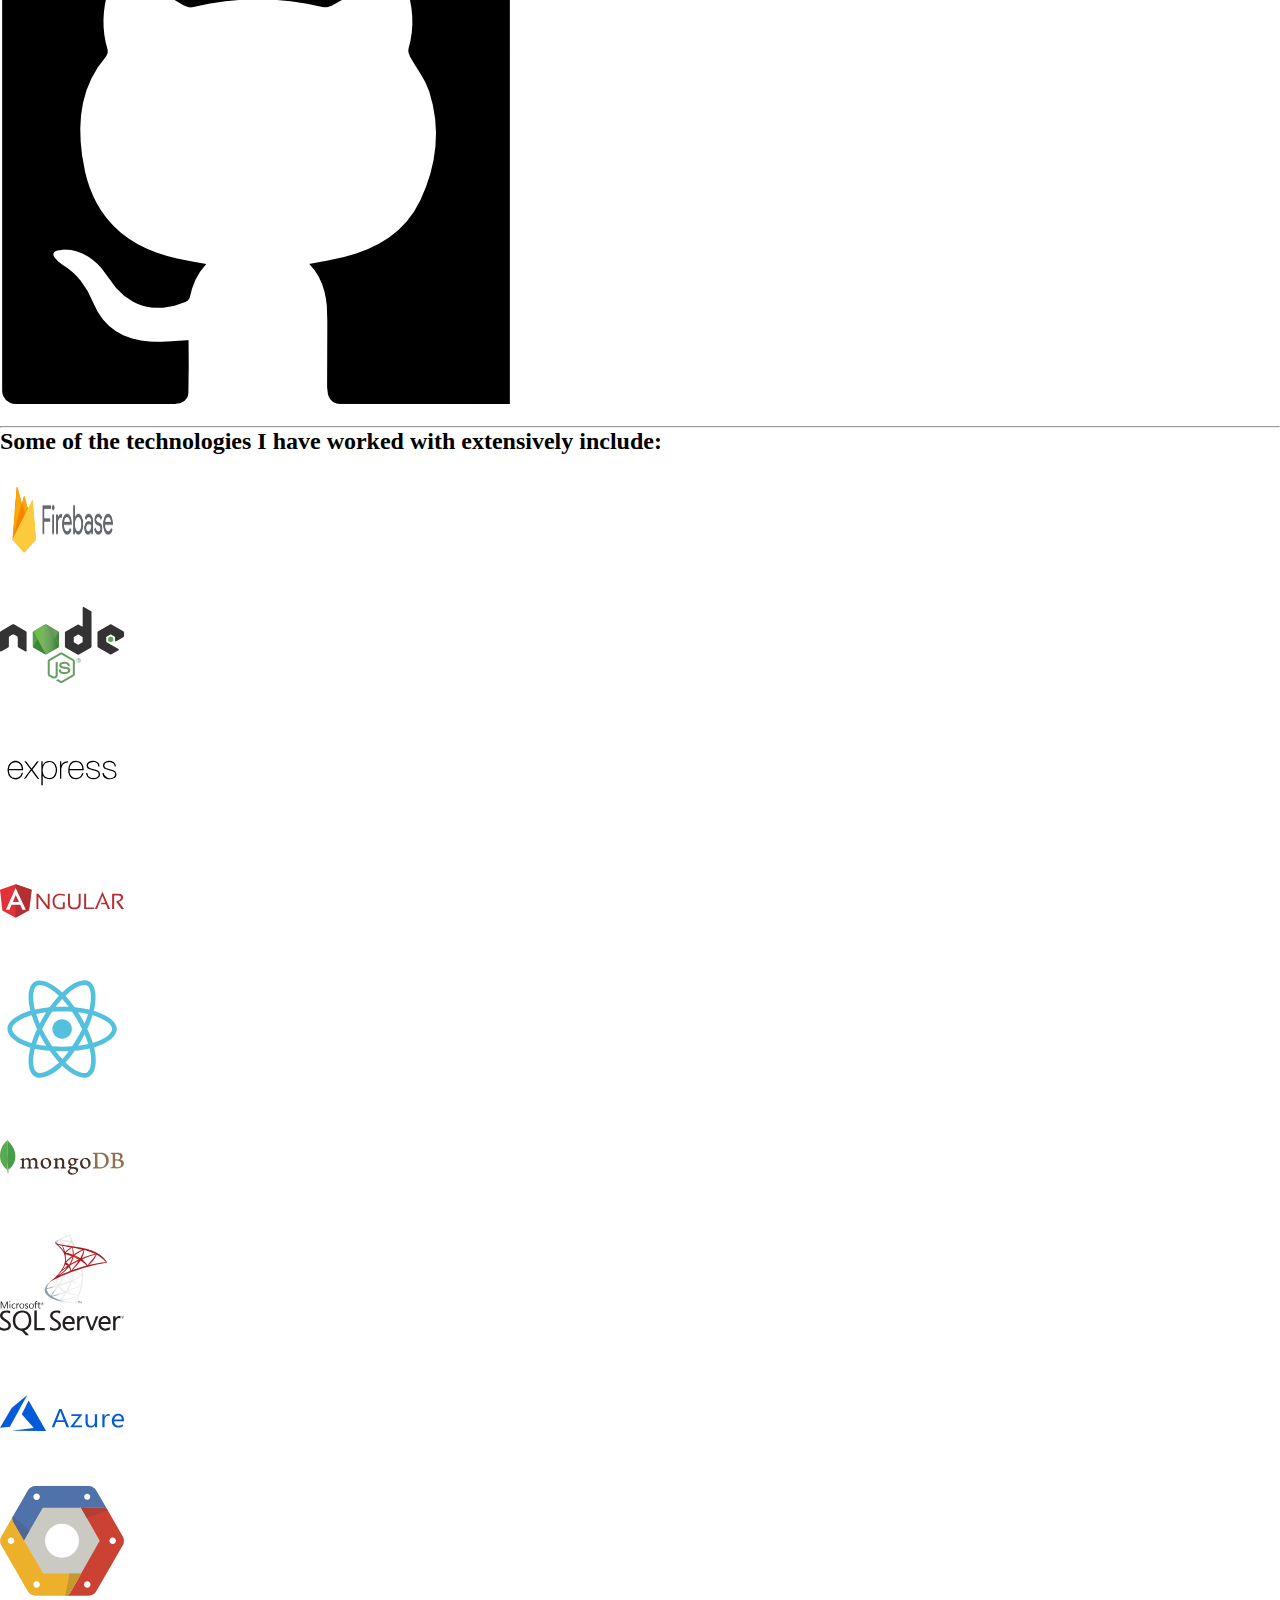
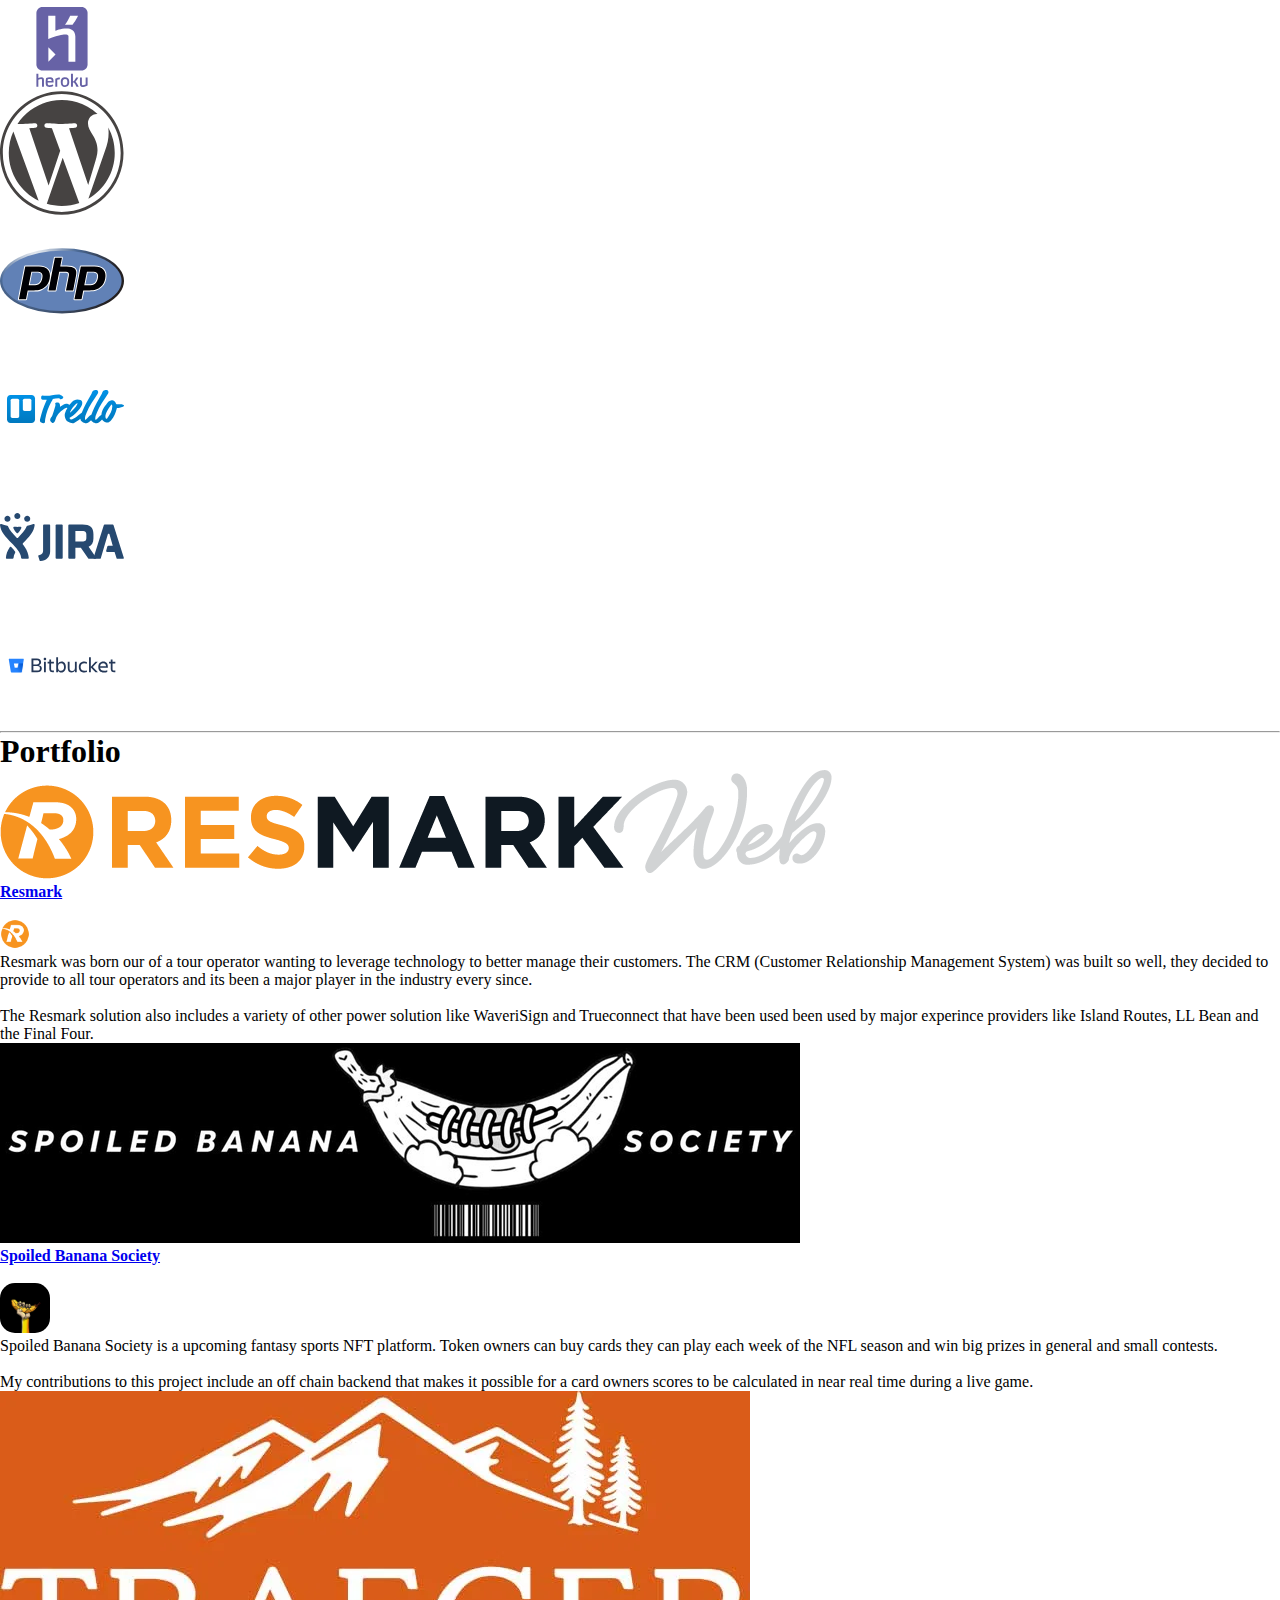
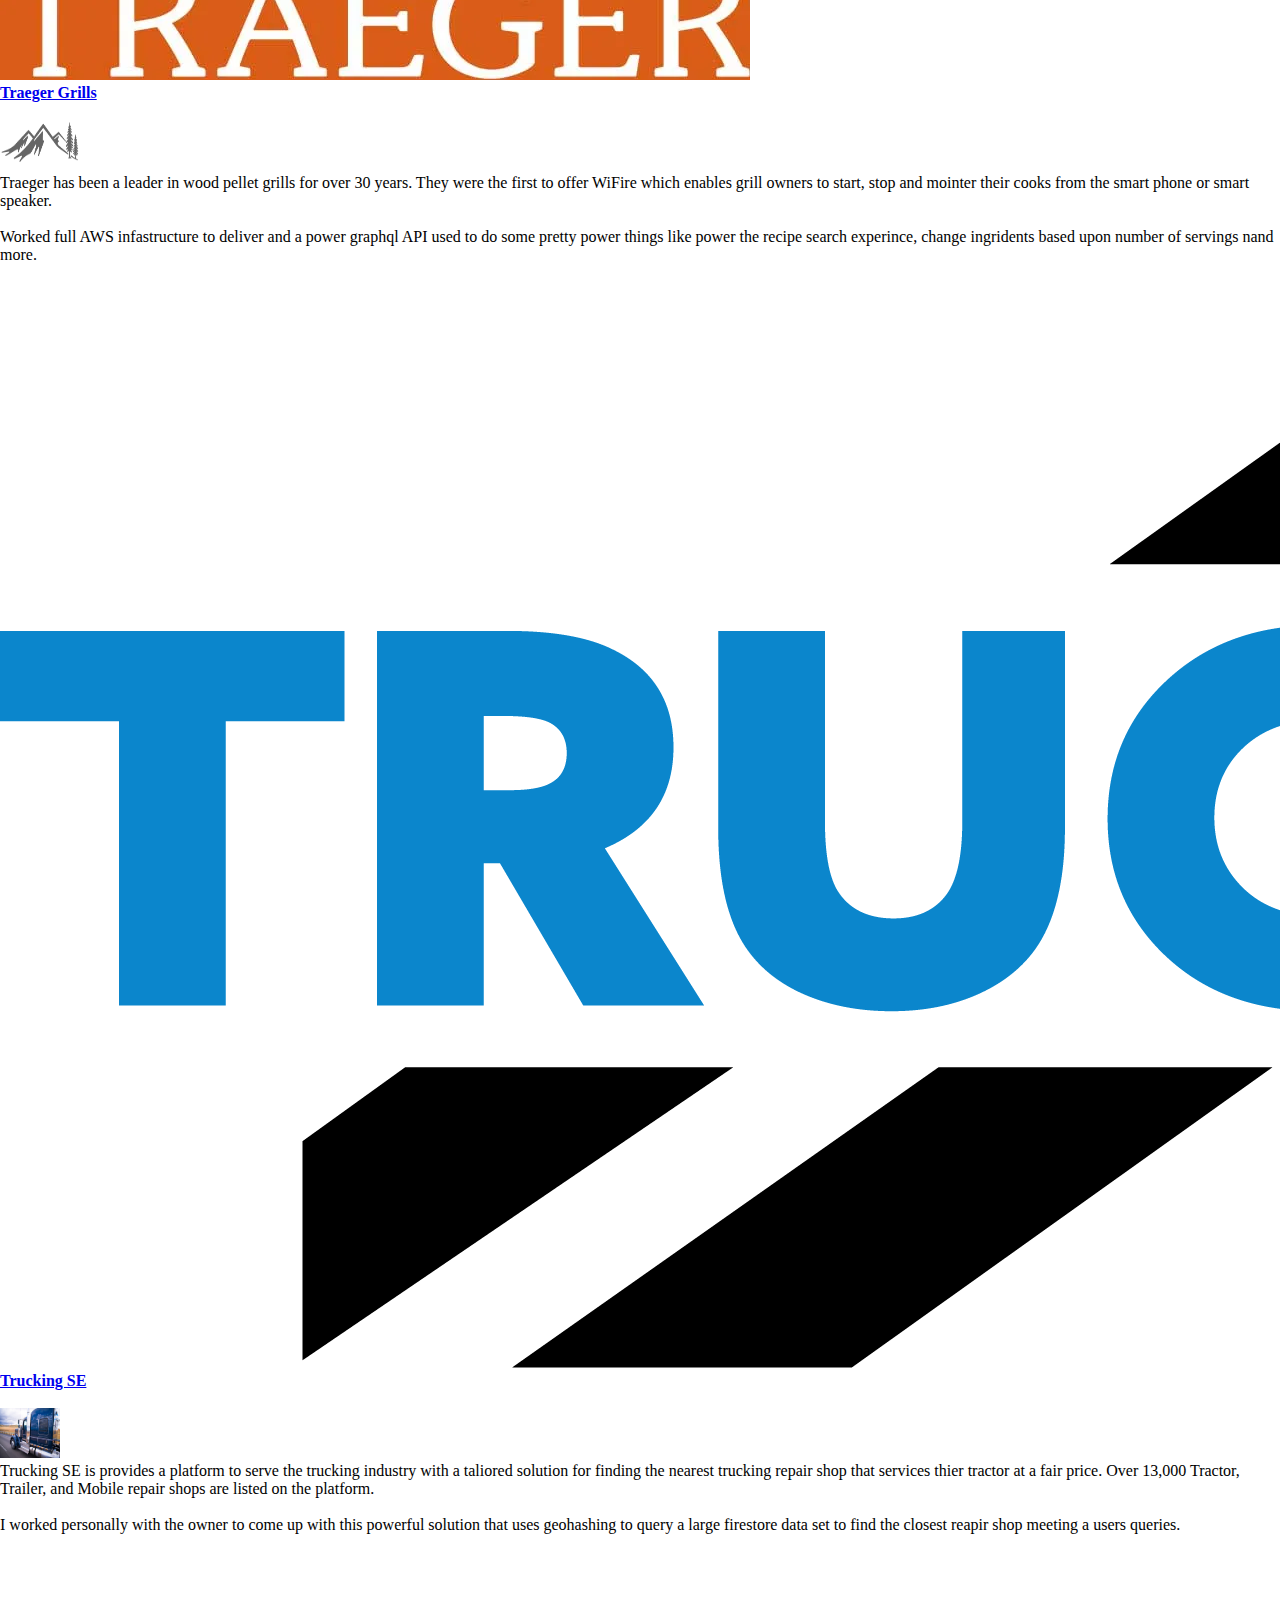
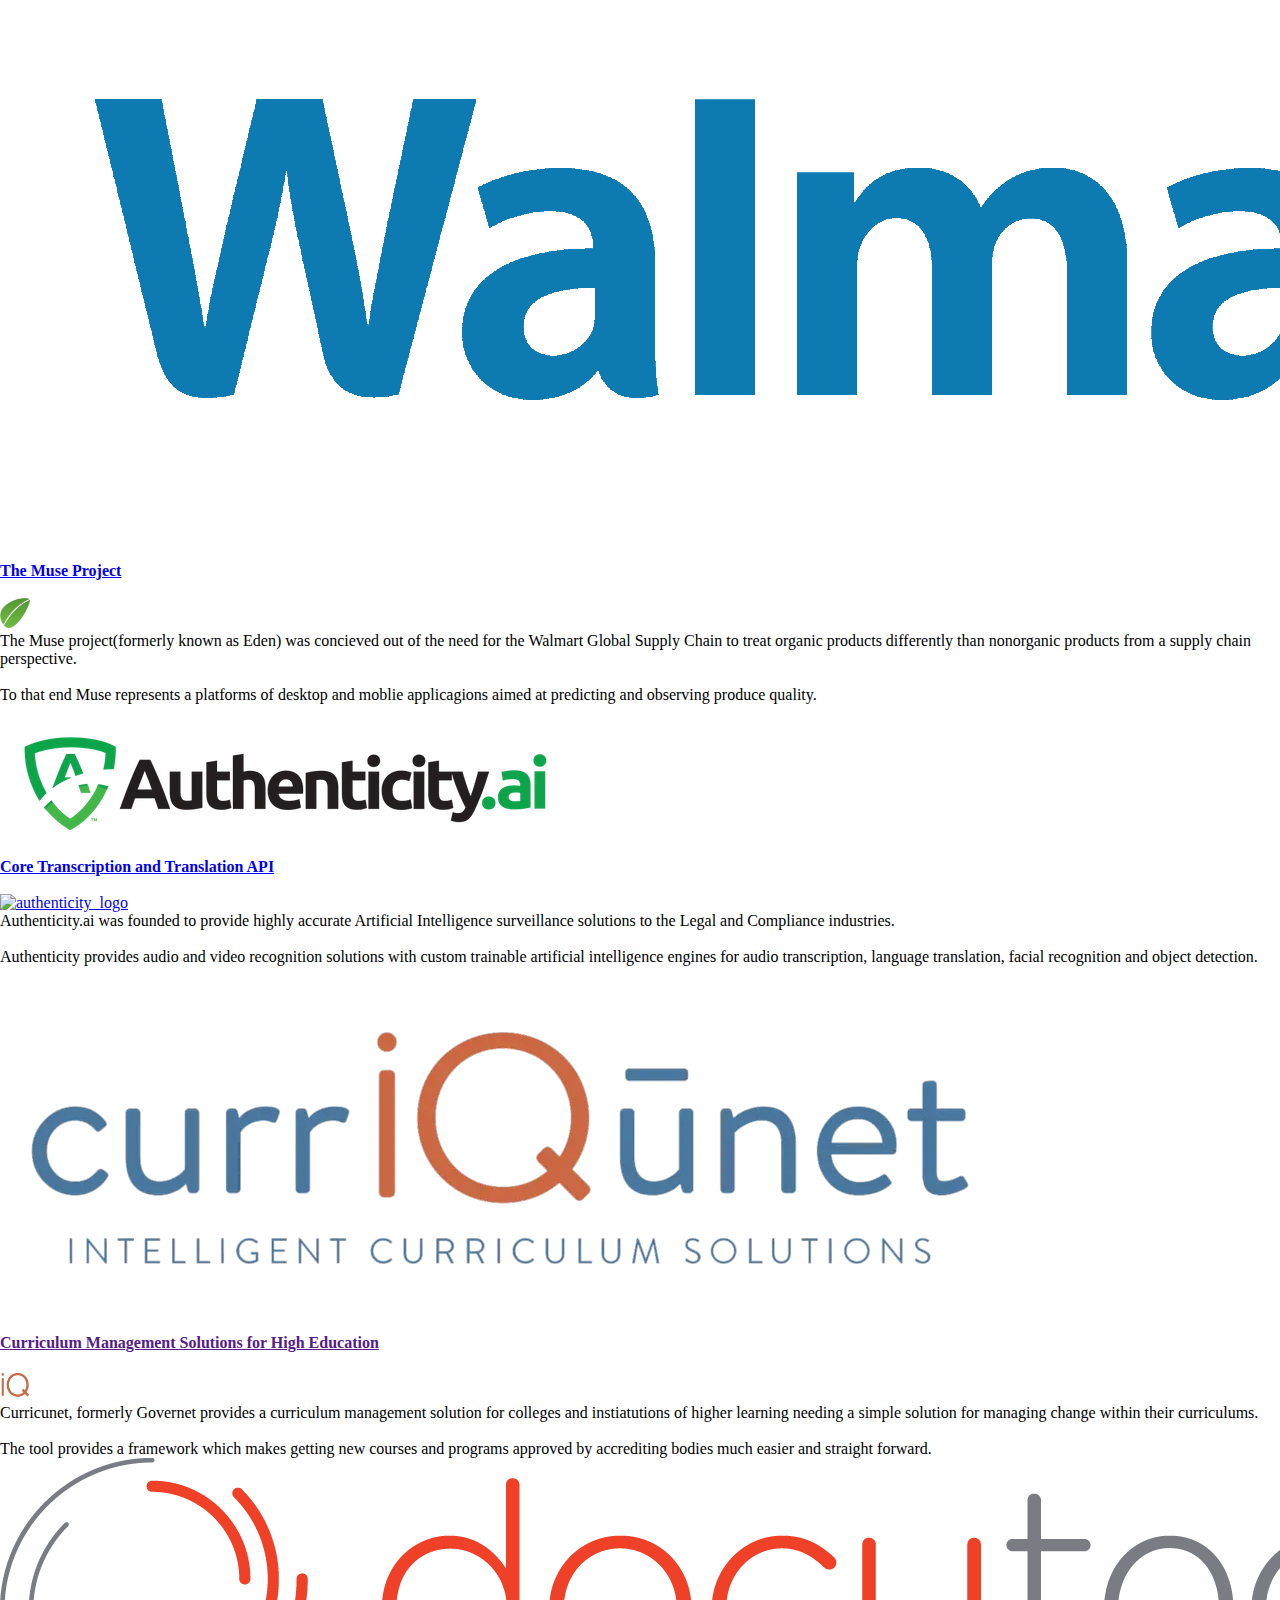
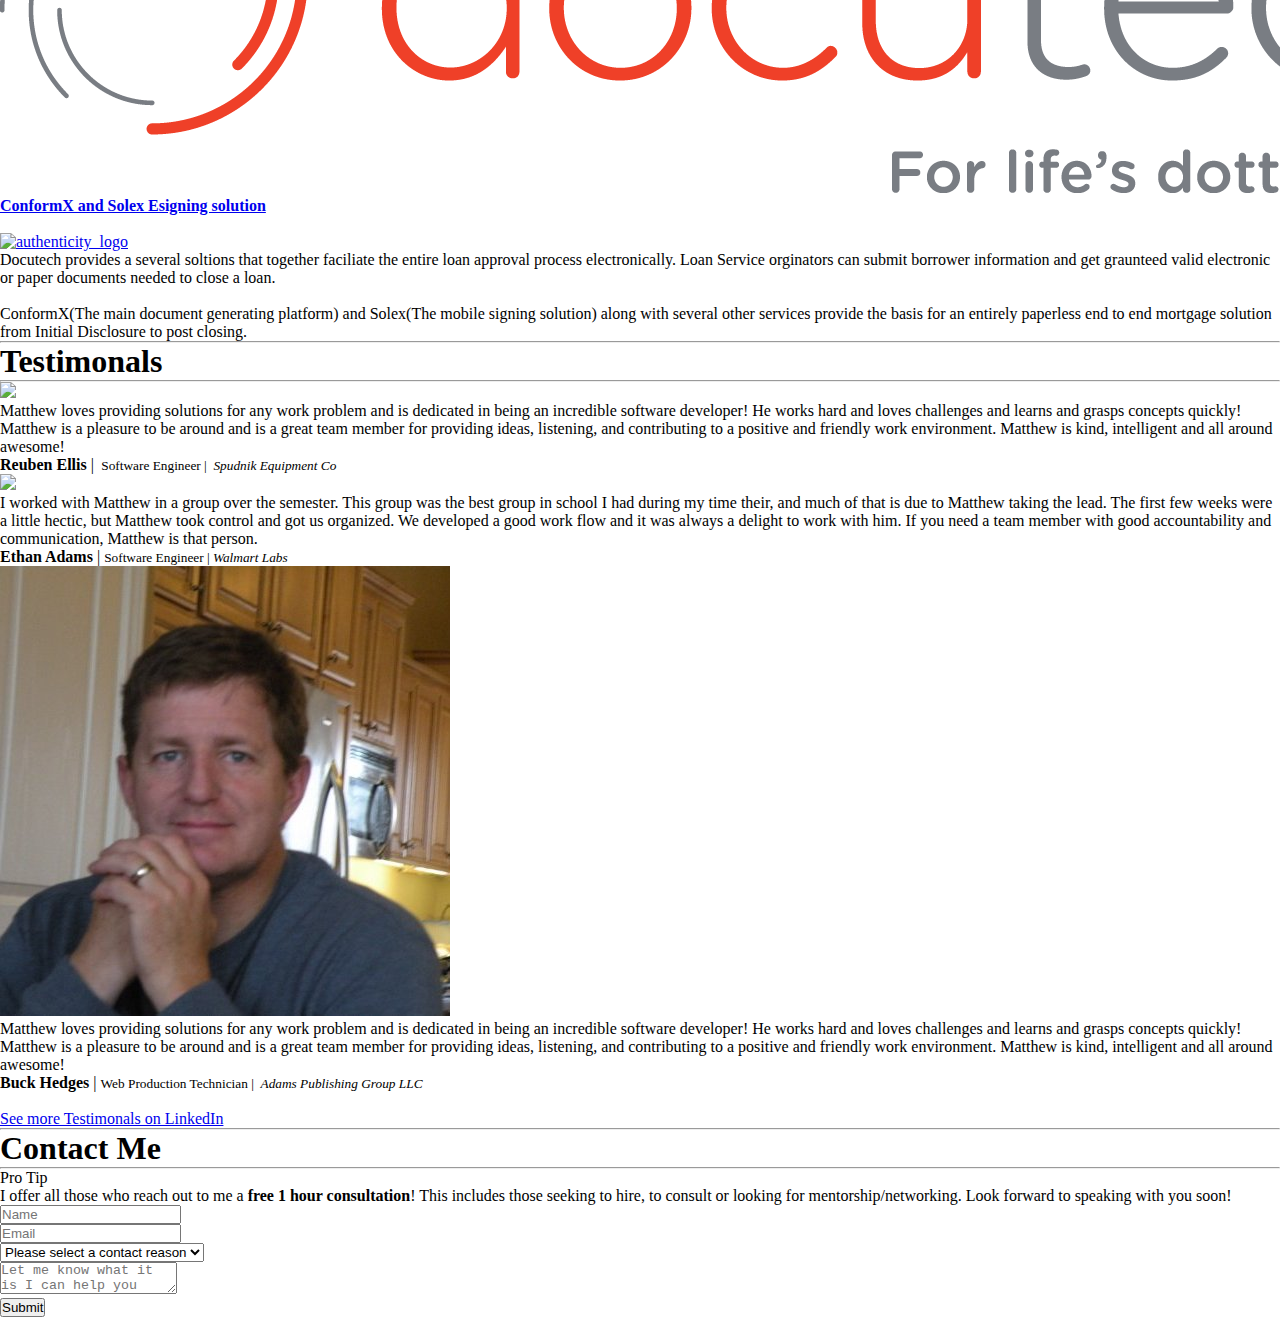
==== commit aebf6a7d: "updated content" ====
--- a/index.html
+++ b/index.html
@@ -130,35 +130,37 @@
       <nav class="level">
         <div class="level-item has-text-centered">
           <div>
+            <img src="img/firebase-logo.png" height="124" width="124" alt='mongo'>
+          </div>
+        </div>
+        <div class="level-item has-text-centered">
+          <div>
+            <img src="img/logos/node-node-js-seeklogo.com.svg" height="124" width="124" alt='node.js'>
+          </div>
+        </div>
+        <div class="level-item has-text-centered">
+          <div>
+            <img src="img/logos/express-js-seeklogo.com.svg" height="124" width="124" alt='express'>
+          </div>
+        </div>
+        <div class="level-item has-text-centered">
+          <div>
+            <img src="img/logos/angular-seeklogo.com 2.svg" height="124" width="124" alt='angular'>
+          </div>
+        </div>
+        <div class="level-item has-text-centered">
+          <div>
+            <img src="img/logos/react-seeklogo.com.svg" height="124" width="124" alt='react'>
+          </div>
+        </div>
+      </nav>
+
+
+
+      <nav class="level">
+        <div class="level-item has-text-centered">
+          <div>
             <img src="img/logos/mongodb-seeklogo.com.svg" height="124" width="124" alt='mongo'>
-          </div>
-        </div>
-        <div class="level-item has-text-centered">
-          <div>
-            <img src="img/logos/express-js-seeklogo.com.svg" height="124" width="124" alt='express'>
-          </div>
-        </div>
-        <div class="level-item has-text-centered">
-          <div>
-            <img src="img/logos/angular-seeklogo.com 2.svg" height="124" width="124" alt='angular'>
-          </div>
-        </div>
-        <div class="level-item has-text-centered">
-          <div>
-            <img src="img/logos/node-node-js-seeklogo.com.svg" height="124" width="124" alt='node.js'>
-          </div>
-        </div>
-        <div class="level-item has-text-centered">
-          <div>
-            <img src="img/logos/npm-node-package-manager.svg" height="124" width="124" alt='npm'>
-          </div>
-        </div>
-      </nav>
-
-      <nav class="level">
-        <div class="level-item has-text-centered">
-          <div>
-            <img src="img/logos/react-seeklogo.com.svg" height="124" width="124" alt='react'>
           </div>
         </div>
         <div class="level-item has-text-centered">
@@ -220,6 +222,98 @@
         <h1 id="portfolio" class="title">Portfolio</h1>
         <div class="tile is-ancestor">
           <div class="tile is-vertical">
+            <div class="tile">
+              <div class="tile is-parent">
+                <article class="tile is-child notification">
+                  <div class="content">
+                    <a href="https://www.resmarksystems.com/"
+                      target="_blank">
+                      <figure class="image ">
+                        <img src="img/resmark-banner.png" alt='resmark'>
+                      </figure>
+                    </a>
+                    <div class="content has-text-centered no-upper">
+                      <a href="https://www.resmarksystems.com/"
+                        target="_blank"><b>Resmark</b></br></br>
+                        <img src="img/resmark-logo.png" height="30" width="30" alt='bitbucket'></a></br>
+                      Resmark was born our of a tour operator wanting to leverage technology to better manage their customers.
+                      The CRM (Customer Relationship Management System) was built so well, they decided to provide to all tour operators
+                      and its been a major player in the industry every since.  
+                      </br></br>
+                      The Resmark solution also includes a variety of other power solution like WaveriSign and Trueconnect that have been used
+                      been used by major experince providers like Island Routes, LL Bean and the Final Four.
+                      </br>
+                    </div>
+                  </div>
+                </article>
+              </div>
+              <div class="tile is-parent">
+                <article class="tile is-child notification">
+                  <div class="content">
+                    <a href="https://spoiledbananasociety.com/" target="_blank">
+                      <figure class="image ">
+                        <img src="img/sbs-banner.png" alt='spoiled banana society'>
+                      </figure>
+                    </a>
+                    <div class="content has-text-centered no-upper">
+                      <a href="https://spoiledbananasociety.com/" target="_blank"><b>Spoiled Banana Society</b></br></br>
+                        <img class="sbs-logo" src="img/sbs-logo.jpg" height="50" width="50" alt='authenticity_logo'></a></br>
+                      Spoiled Banana Society is a upcoming fantasy sports NFT platform.  Token owners can buy cards
+                      they can play each week of the NFL season and win big prizes in general and small contests.  
+                      </br></br>
+                      My contributions to this project include an off chain backend that makes it possible for a card owners
+                      scores to be calculated in near real time during a live game. 
+                      </br>
+                    </div>
+                  </div>
+                </article>
+              </div>
+              <div class="tile is-parent">
+                <article class="tile is-child notification">
+                  <div class="content">
+                    <a href="https://www.traeger.com/" target="_blank">
+                      <figure class="image ">
+                        <img src="img/traeger-brand.webp" alt='traeger'>
+                      </figure>
+                    </a>
+                    <div class="content has-text-centered no-upper">
+                      <a href="https://www.traeger.com/" target="_blank">
+                        <a href="https://www.traeger.com/" target="_blank"><b>Traeger Grills</b></br></br>
+                          <img src="img/traeger-logo.png" height="50" width="80" alt='authenticity_logo'></a></br>
+                        Traeger has been a leader in wood pellet grills for over 30 years.  They were the first to offer WiFire
+                        which enables grill owners to start, stop and mointer their cooks from the smart phone or smart speaker. 
+                        </br></br>
+                        Worked full AWS infastructure to deliver and a power graphql API used to do some pretty power things like
+                        power the recipe search experince, change ingridents based upon number of servings nand more. 
+                        </br>
+                    </div>
+                  </div>
+                </article>
+              </div>
+              <div class="tile is-parent">
+                <article class="tile is-child notification">
+                  <div class="content">
+                    <a href="https://truckingse.com/" target="_blank">
+                      <figure class="image ">
+                        <img src="img/tse-banner.png" alt='authenticity'>
+                      </figure>
+                    </a>
+                    <div class="content has-text-centered no-upper">
+                      <a href="https://truckingse.com/" target="_blank">
+                        <b>Trucking SE</b></br></br>
+                        <img src="img/tse-logo.jpg" height="50" width="60" alt='authenticity_logo'></a></br>
+                      Trucking SE is provides a platform to serve the trucking industry with a taliored solution 
+                      for finding the nearest trucking repair shop that services thier tractor at a fair price.  
+                      Over 13,000 Tractor, Trailer, and Mobile repair shops are listed on the platform. 
+                      </br></br>
+                      I worked personally with the owner to come up with this powerful solution that uses geohashing to 
+                      query a large firestore data set to find the closest reapir shop meeting a users queries. 
+                      </br>
+                    </div>
+                  </div>
+                </article>
+              </div>
+            </div>
             <div class="tile">
               <div class="tile is-parent">
                 <article class="tile is-child notification">
--- a/css/custom.css
+++ b/css/custom.css
@@ -5,6 +5,12 @@
   
 .navbar-item, .hero-text, #hero-title, #hero-subtitle {
     color: white !important;
+}
+
+.navbar-item:hover {
+    color: blue !important;
+    background-color: white !important;
+    border-radius: 5%;
 }
 
 .fa-tint{
@@ -122,4 +128,8 @@
 
 .no-upper{
     text-transform: initial;
+}
+
+.sbs-logo {
+  border-radius: 30%;
 }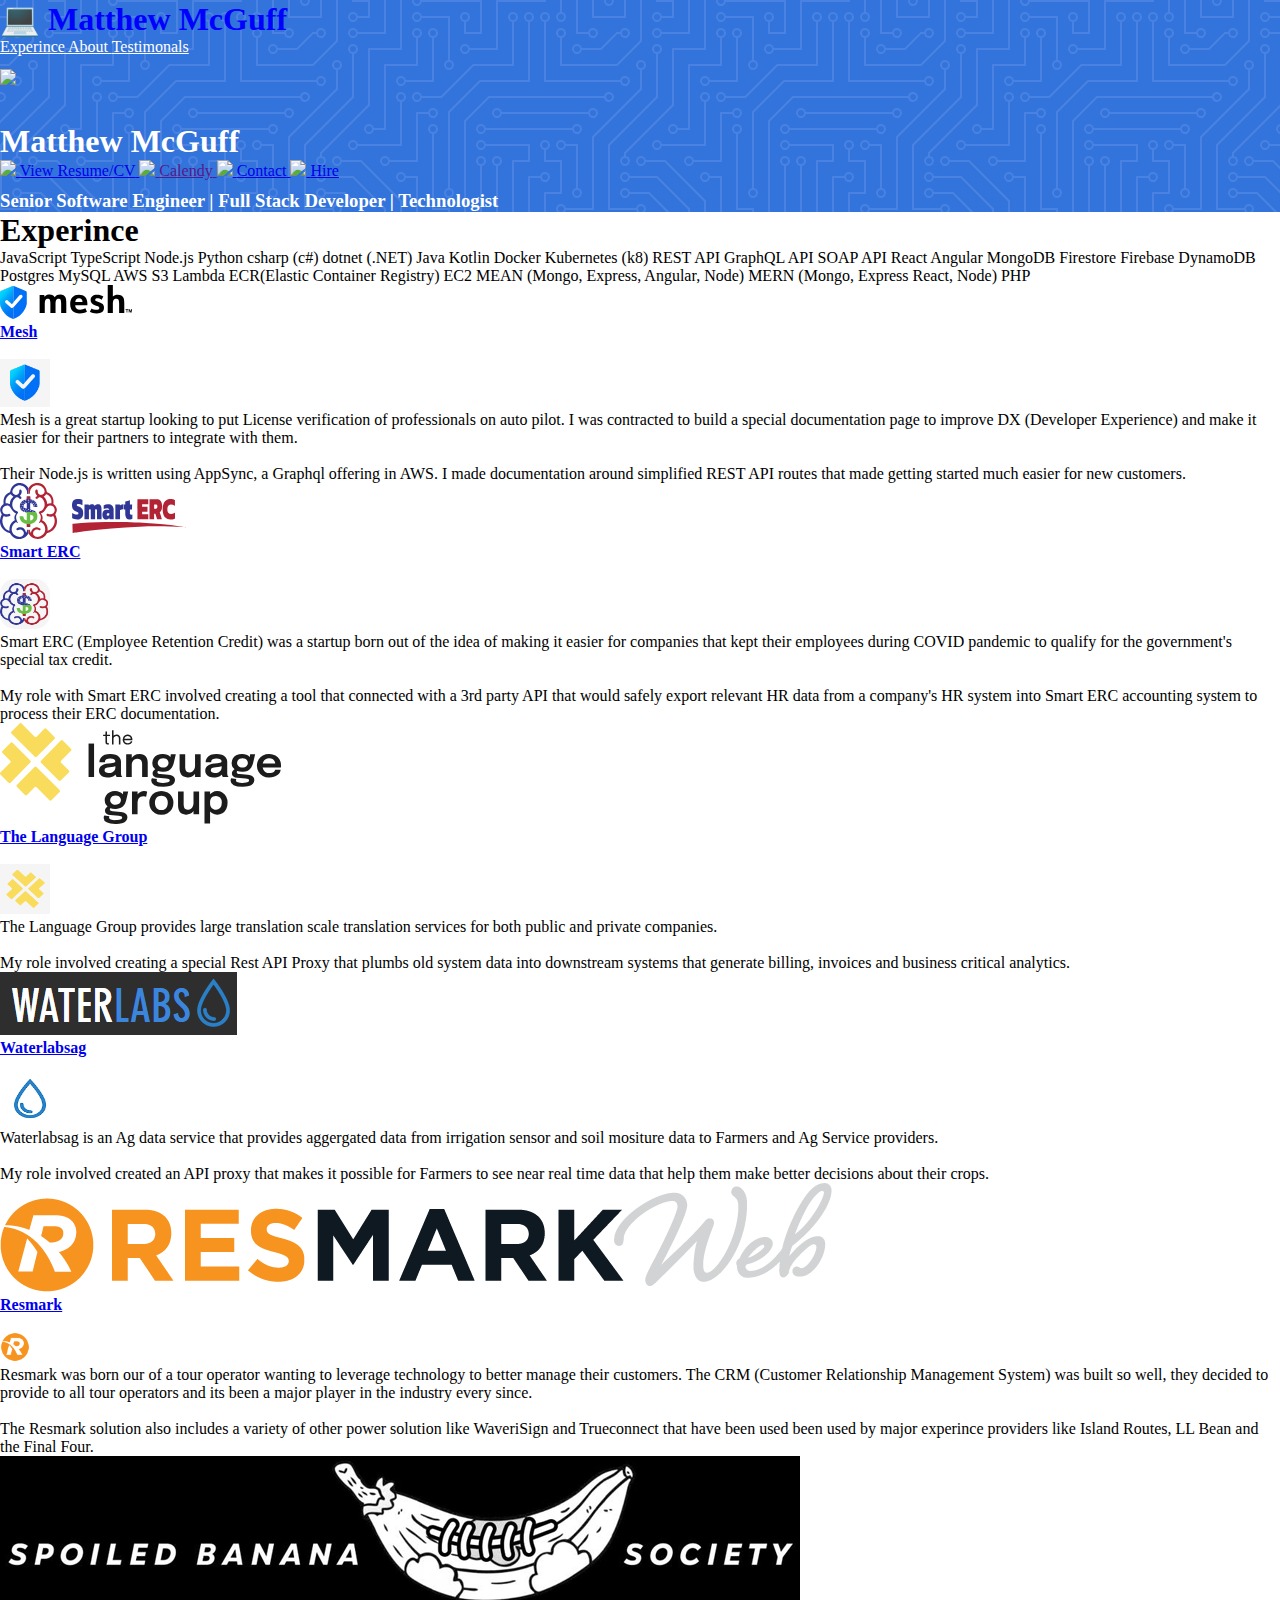
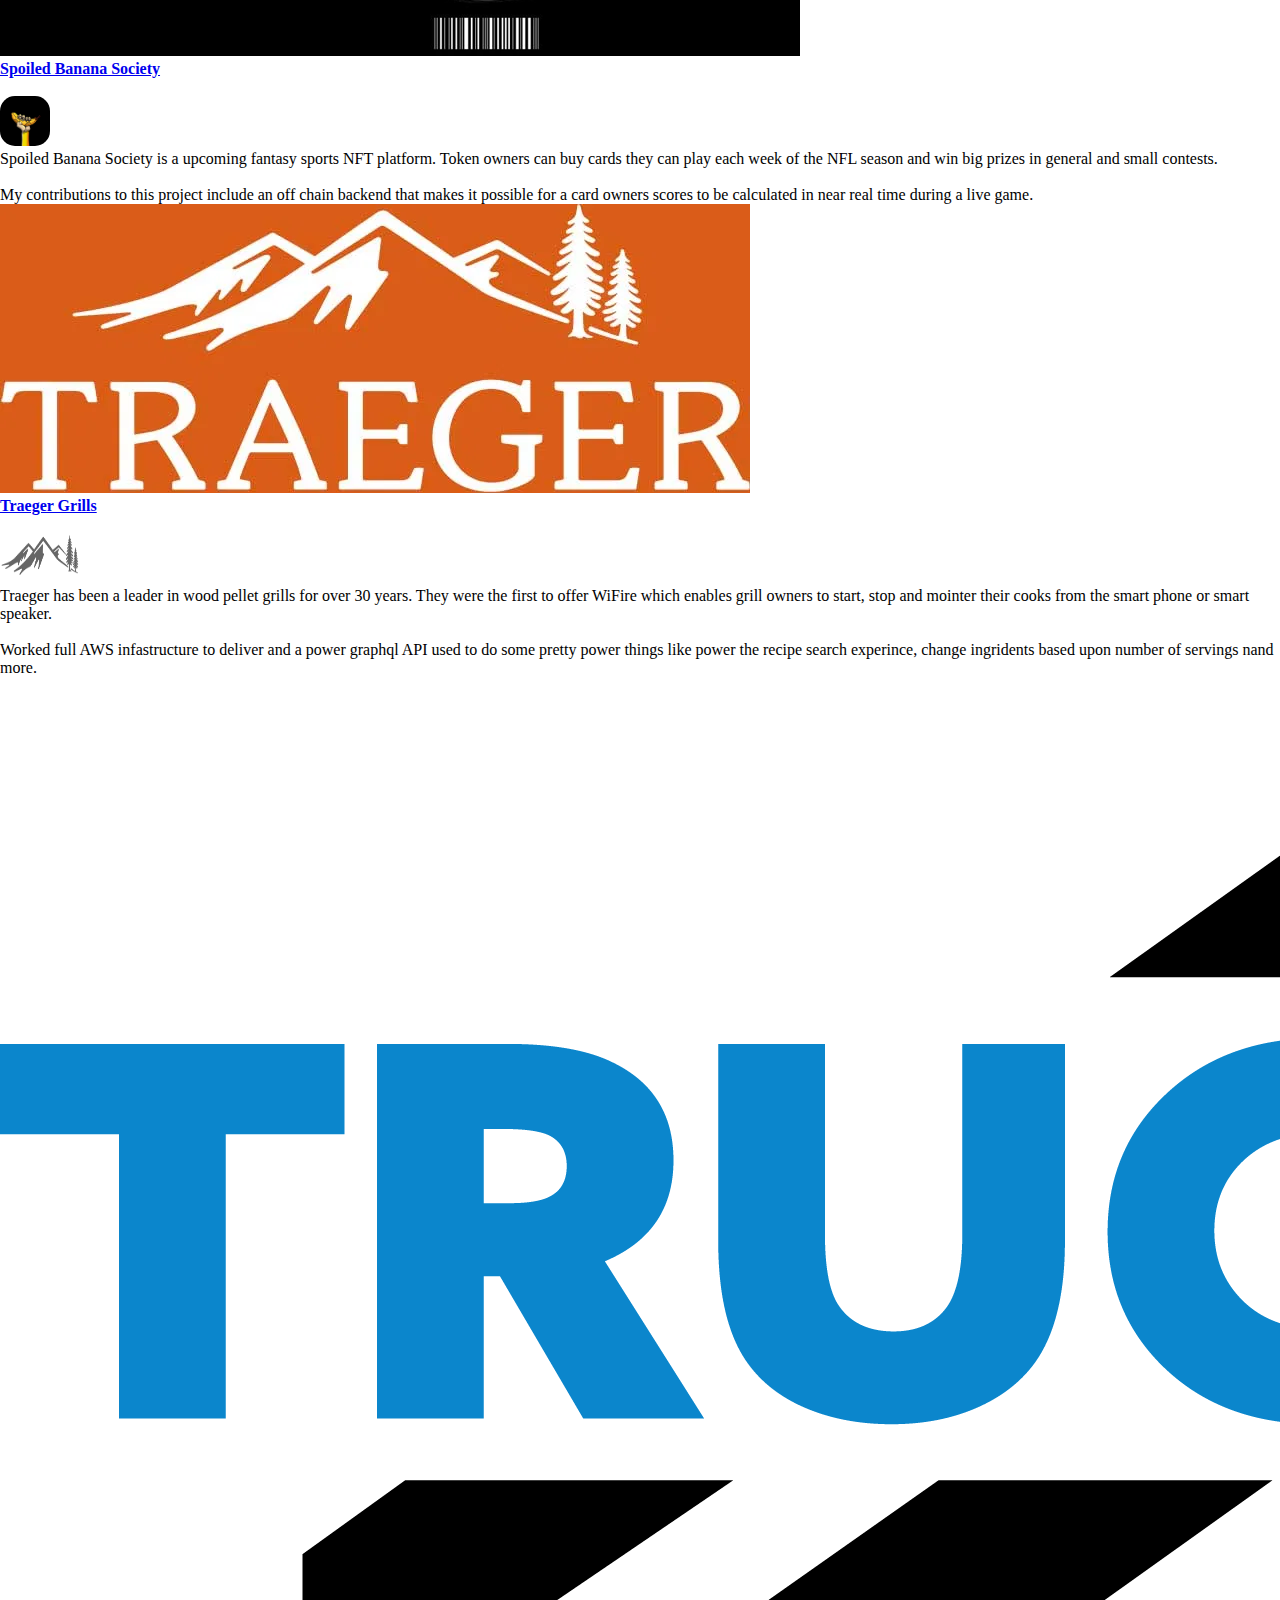
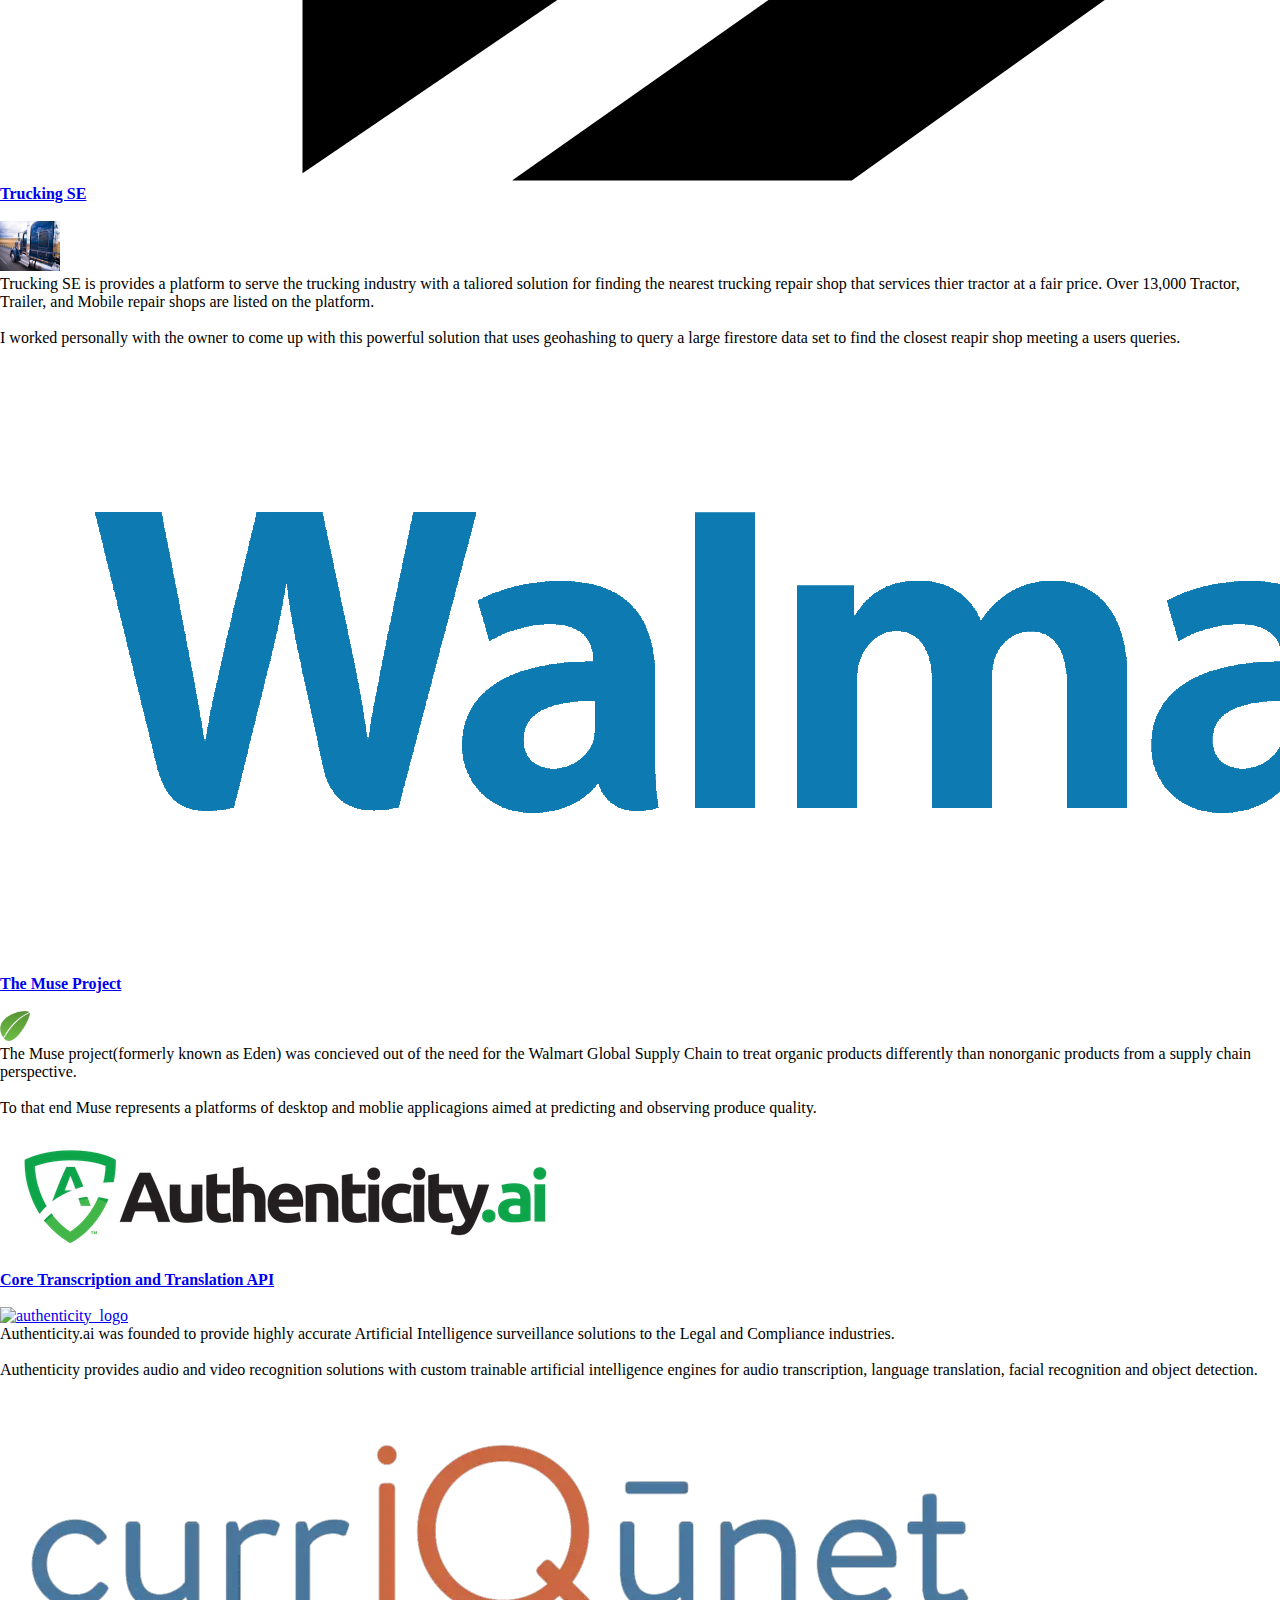
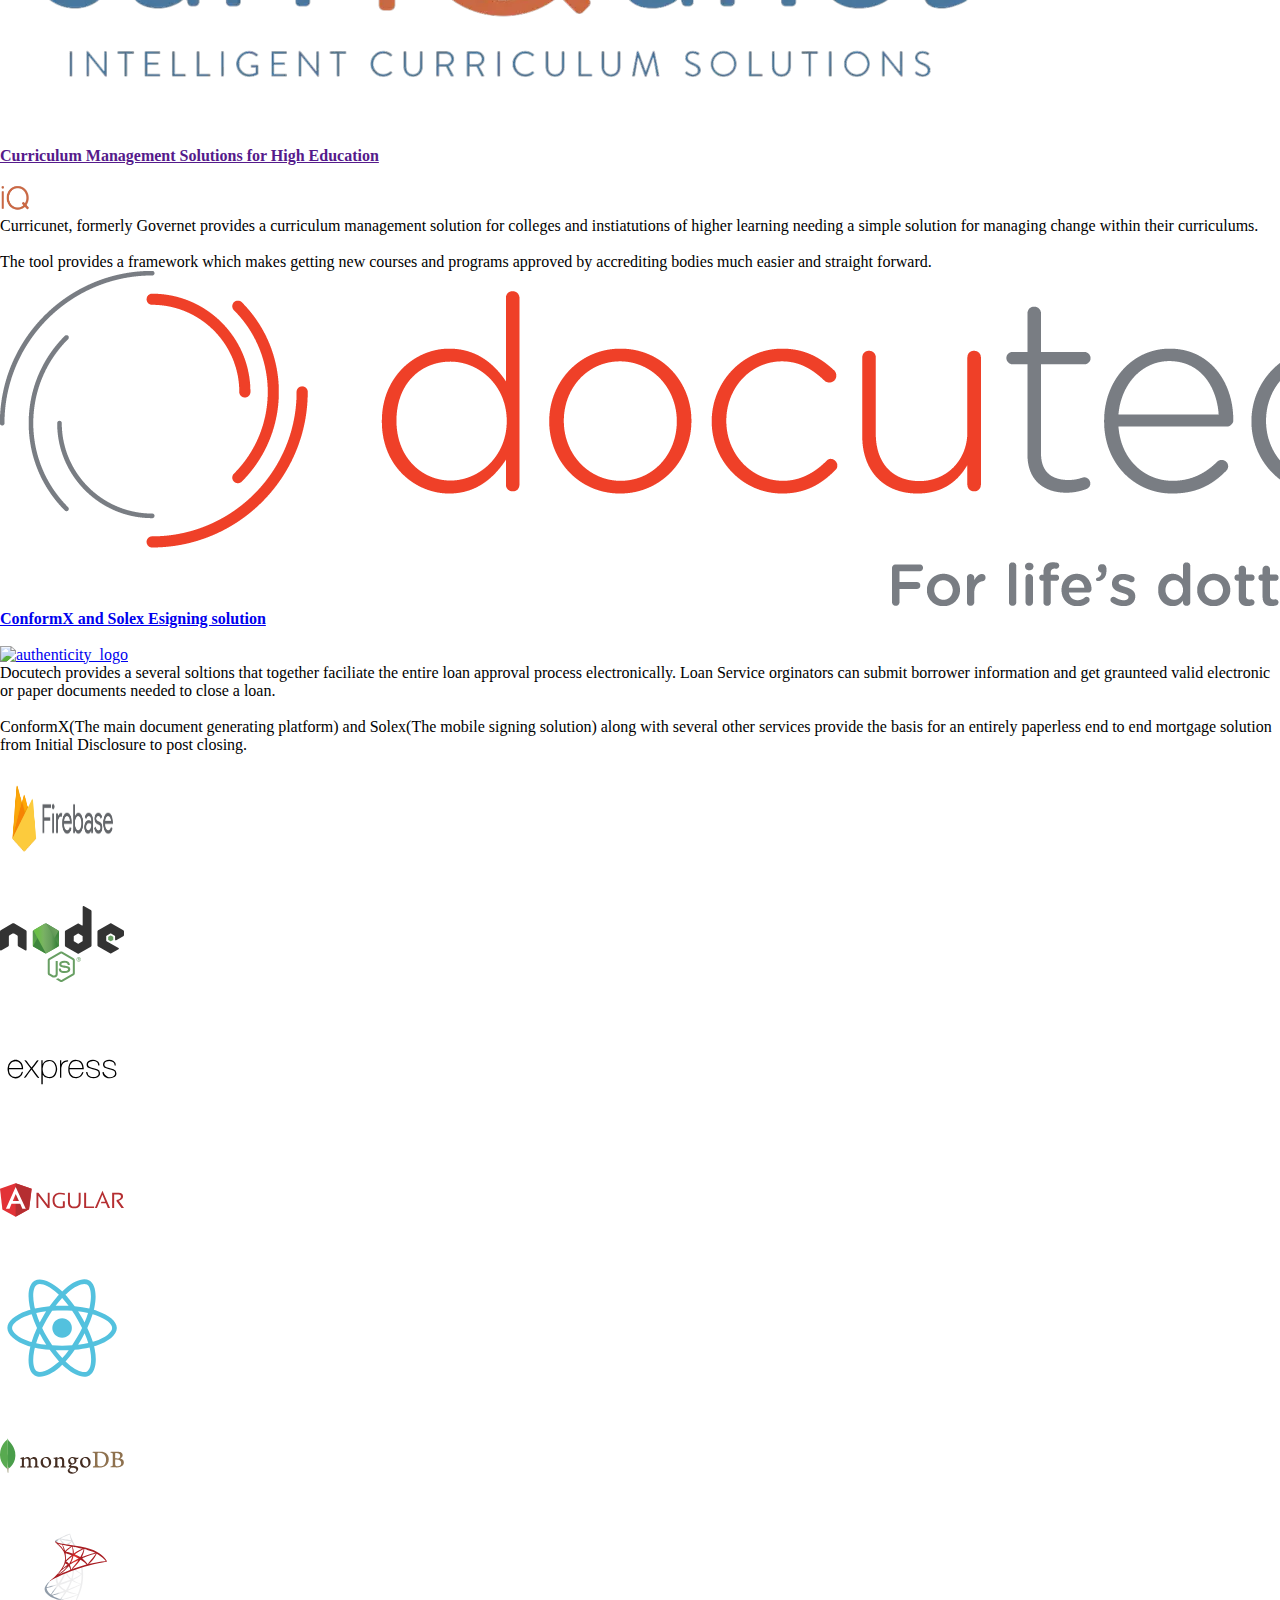
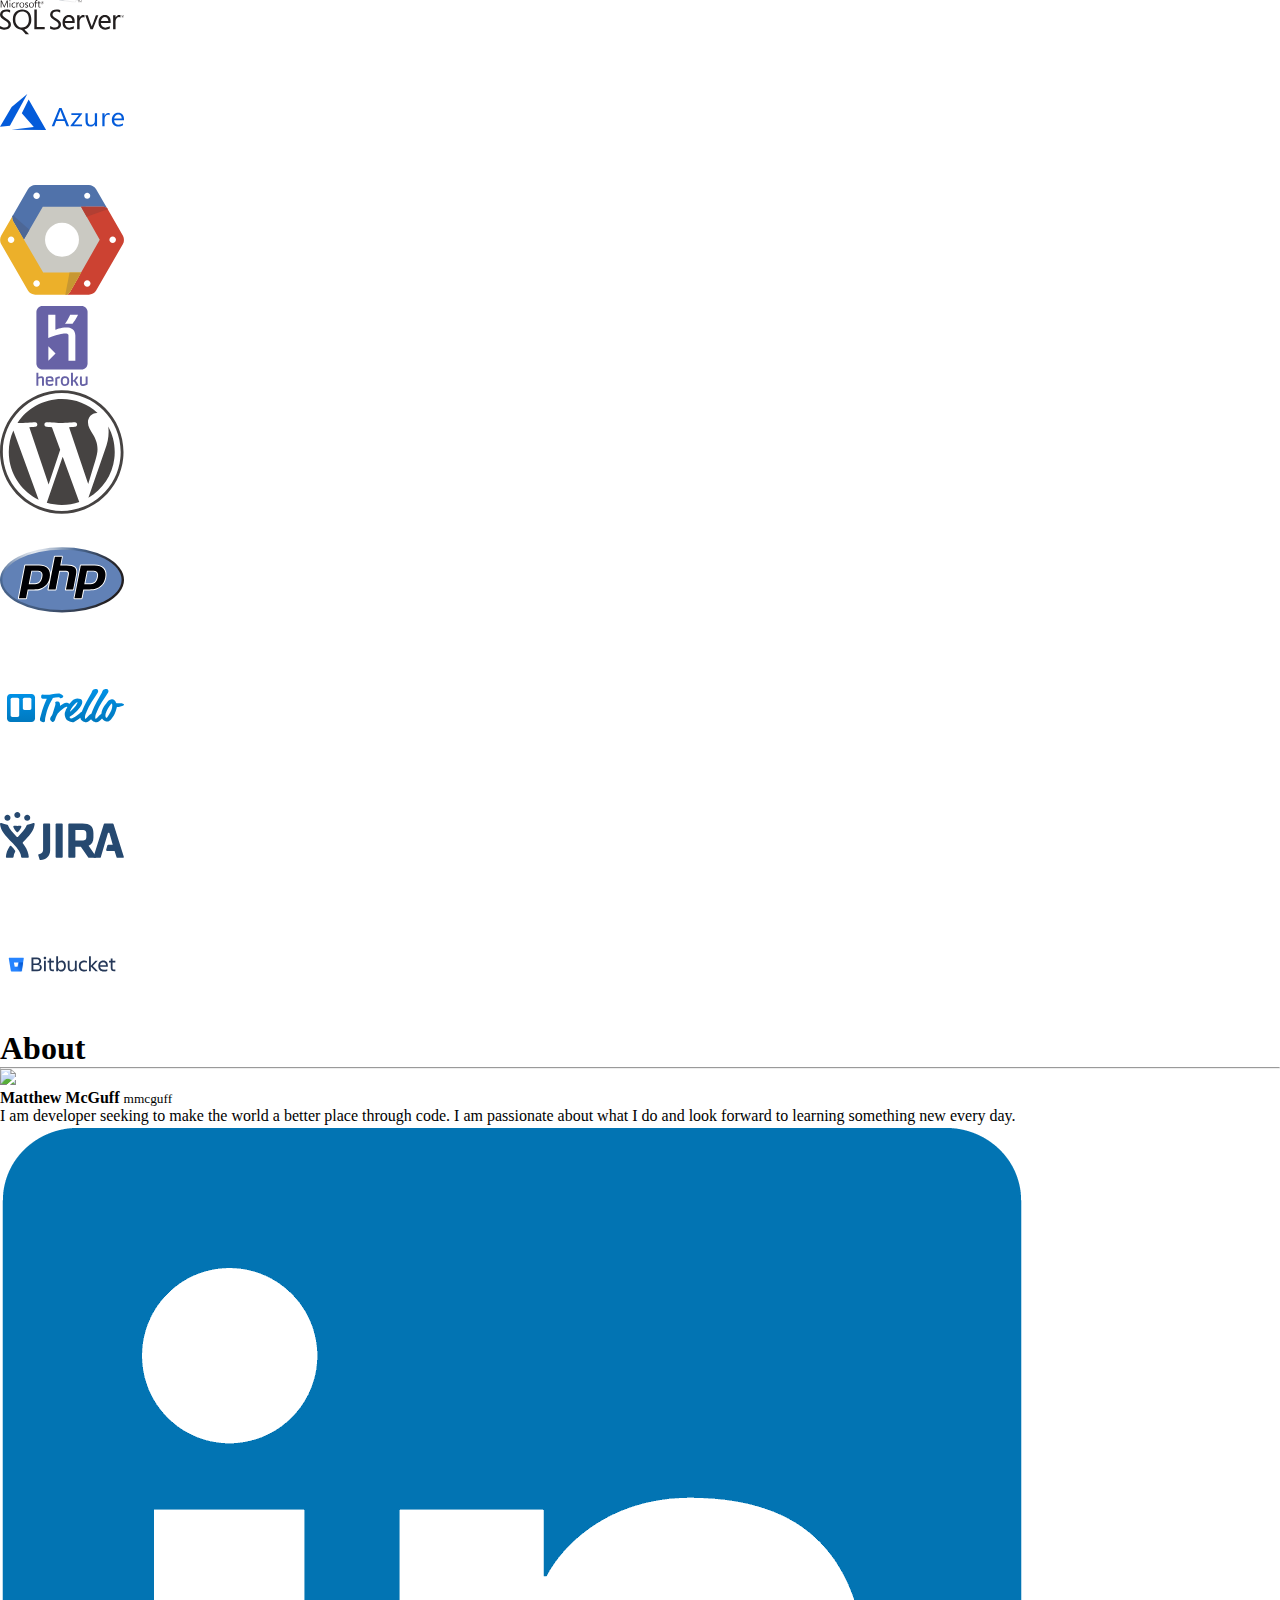
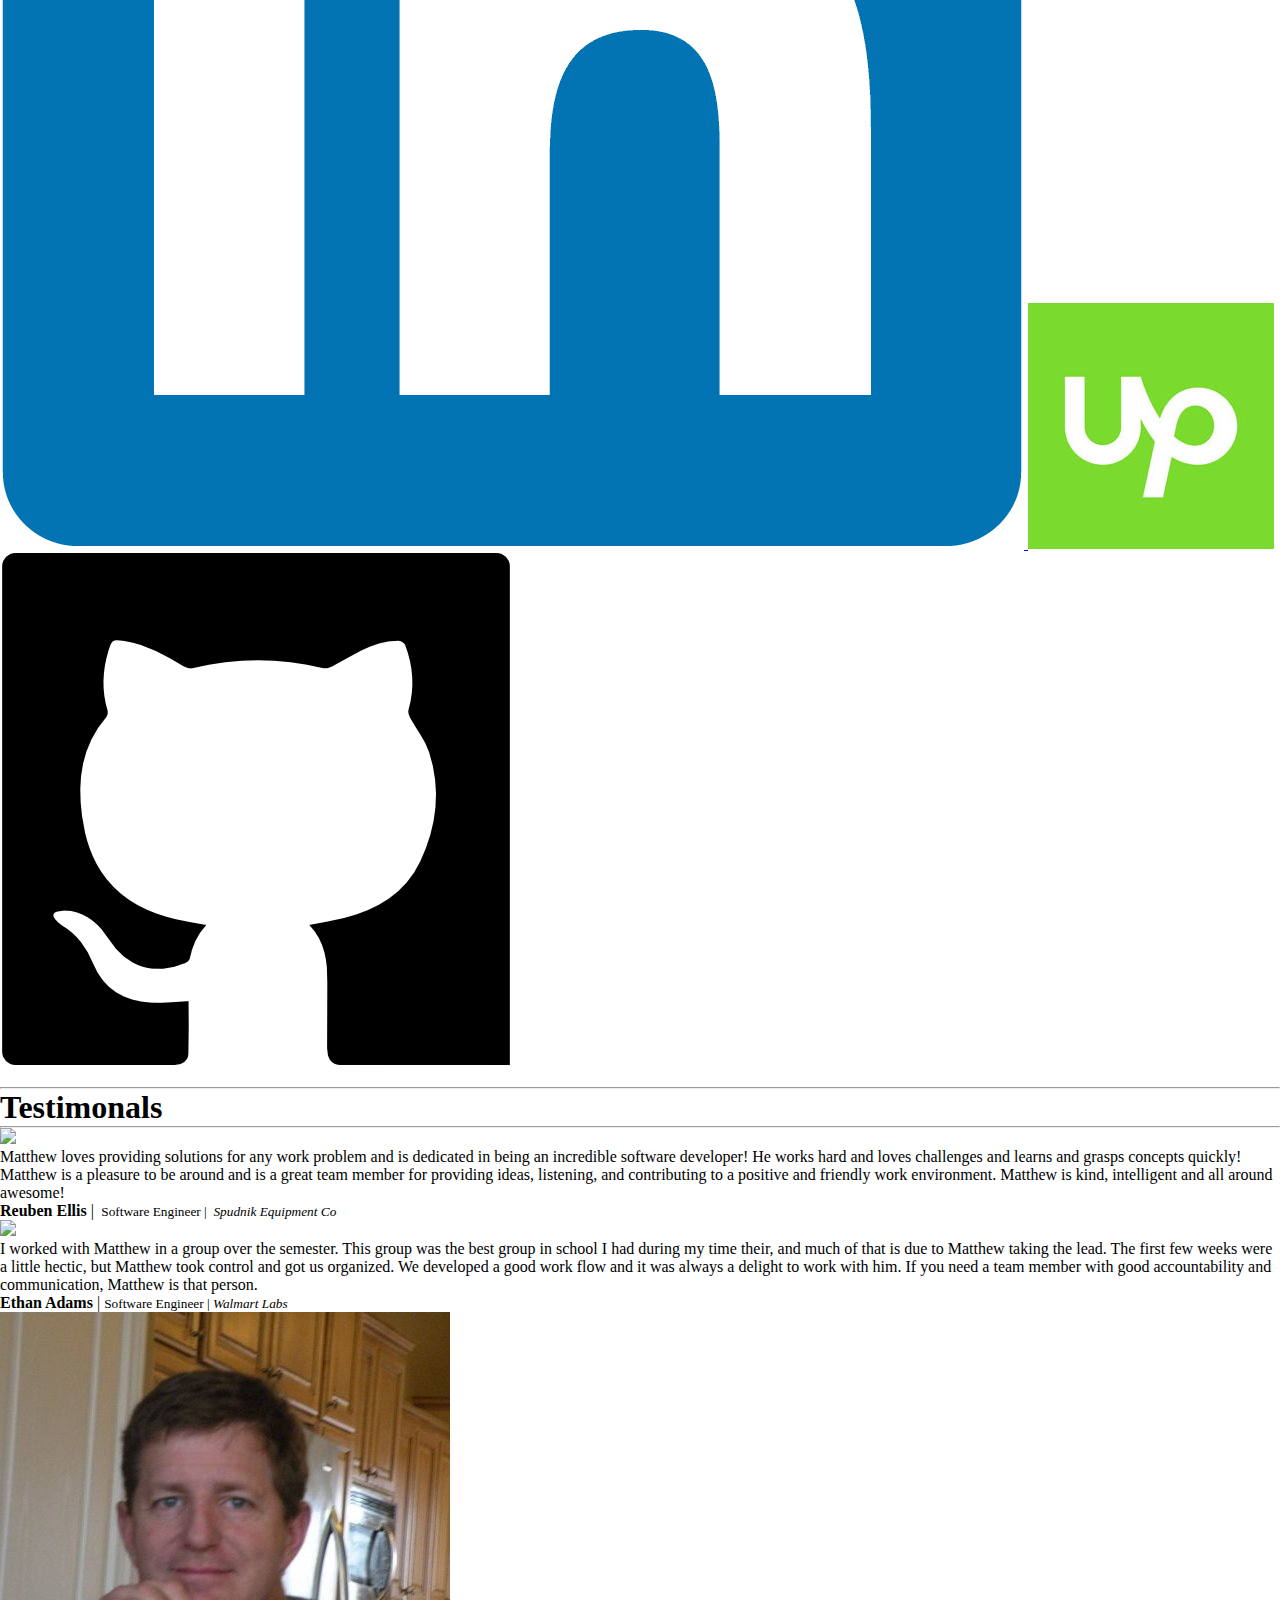
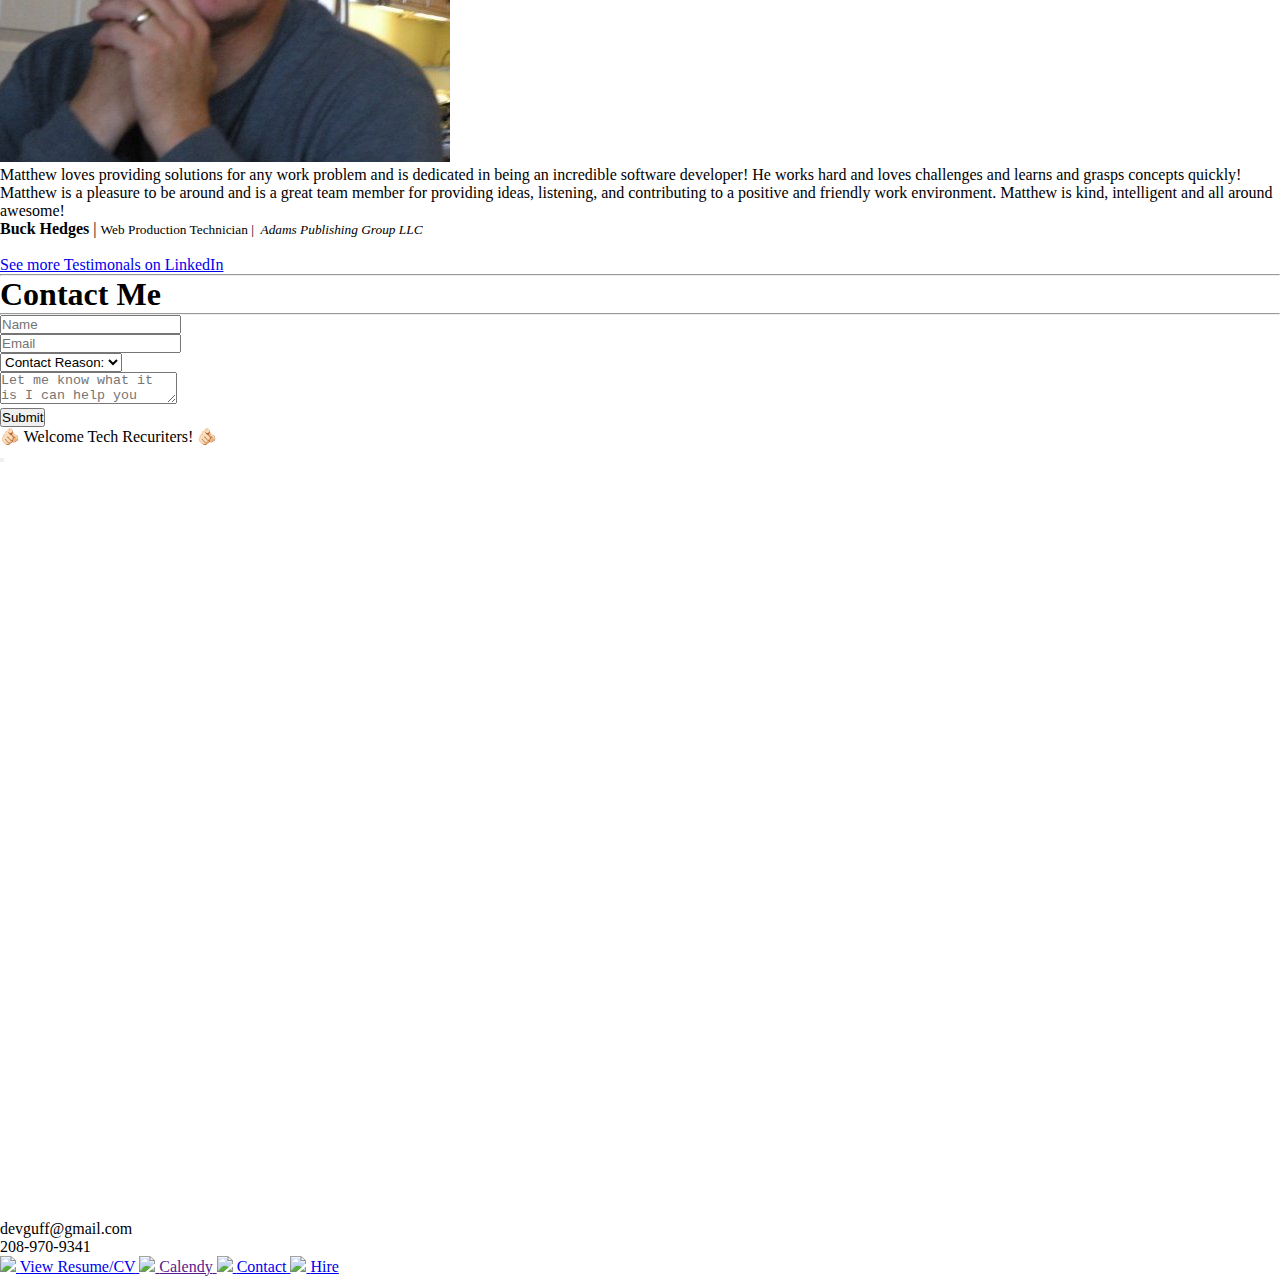
==== commit 61521625: "Complete revamp of site" ====
--- a/index.html
+++ b/index.html
@@ -2,17 +2,44 @@
 <html>
 
 <head>
+
   <meta charset="utf-8" />
   <meta name="viewport" content="width=device-width, initial-scale=1" />
   <title>Matthew McGuff | Technologist</title>
   <link rel="stylesheet" href="css/custom.css">
-  <link rel="stylesheet" href="https://cdnjs.cloudflare.com/ajax/libs/bulma/0.7.4/css/bulma.min.css" />
+  <link rel="stylesheet" href="https://cdn.jsdelivr.net/npm/bulma@0.9.4/css/bulma.min.css">
   <script defer src="https://use.fontawesome.com/releases/v5.3.1/js/all.js"></script>
   <link rel="shortcut icon" href="img/favicon.ico" type="image/x-icon">
   <link rel="icon" href="img/favicon.ico" type="image/x-icon">
+  <link rel="preconnect" href="https://fonts.googleapis.com">
+<link rel="preconnect" href="https://fonts.gstatic.com" crossorigin>
+<link href="https://fonts.googleapis.com/css2?family=Black+Ops+One&display=swap" rel="stylesheet">
 </head>
+<!-- Google tag (gtag.js) -->
+<script async src="https://www.googletagmanager.com/gtag/js?id=G-4W1771HBN9"></script>
+<script>
+  window.dataLayer = window.dataLayer || [];
+  function gtag(){dataLayer.push(arguments);}
+  gtag('js', new Date());
+
+  gtag('config', 'G-4W1771HBN9');
+</script>
+
+<style>
+  @import url('https://fonts.googleapis.com/css2?family=Black+Ops+One&display=swap');
+  </style>
 
 <body>
+  <!-- Calendly badge widget begin -->
+<link href="https://assets.calendly.com/assets/external/widget.css" rel="stylesheet">
+<script src="https://assets.calendly.com/assets/external/widget.js" type="text/javascript" async></script>
+<script type="text/javascript">window.onload = function() { Calendly.initBadgeWidget({ url: 'https://calendly.com/devguff/meeting', text: '📅 Schedule Meeting', color: 'hsl(171, 100%, 41%)', textColor: '#ffffff', branding: true }); }</script>
+<!-- Calendly badge widget end -->
+<!-- Calendly link widget begin -->
+<link href="https://assets.calendly.com/assets/external/widget.css" rel="stylesheet">
+
+
+<!-- Calendly link widget end -->
   <section class="hero hero-image is-medium">
     <!-- Hero head: will stick at the top -->
     <div class="hero-head">
@@ -20,7 +47,7 @@
         <div class="container">
           <div class="navbar-brand">
             <a class="navbar-item">
-              <h1>Matthew McGuff</h1>
+              <h1><b>💻 Matthew McGuff</b></h1>
             </a>
             <span class="navbar-burger burger" data-target="navbarMenuHeroA">
               <span></span>
@@ -30,18 +57,16 @@
           </div>
           <div id="navbarMenuHeroA" class="navbar-menu">
             <div class="navbar-end">
+              <a class="navbar-item" href="#portfolio">
+                Experince
+              </a>
               <a class="navbar-item is-active" href="#about">
                 About
-              </a>
-              <a class="navbar-item" href="#portfolio">
-                Portfolio
               </a>
               <a class="navbar-item" href="#testimonals">
                 Testimonals
               </a>
-              <a class="navbar-item" href="#contact">
-                Contact Me
-              </a>
+
               <span class="navbar-item"> </span>
             </div>
           </div>
@@ -52,29 +77,445 @@
     <!-- Hero content: will be in the middle -->
     <div class="hero-body">
       <div class="container">
-        <h1 id="hero-title" class="title">
-          Matthew McGuff | Technologist
+        <h1 id="hero-title" class="title" ">
+
+          <p class="image is-128x128" style="margin-bottom: 30px;">
+            <img class="is-rounded" src="img/profile-2023.png">
+          </p>
+          Matthew McGuff
         </h1>
-        <h2 id="hero-subtitle" class="subtitle">
-          <i>(noun) A person who uses scientific technical knowledge to solve
-            practical problems.</i>
-        </h2>
-        <a href="#contact" class="button is-info is-inverted">
-          <span class="icon">
-            <i class="fas fa-hands-helping"></i>
-          </span>
-          <span>Contact Me</span>
-        </a>
-        <a href="https://www.upwork.com/o/profiles/users/_~01fcb8875f2837cc4a" class="button is-success is-inverted">
-          <span class="icon"><img src="img/logos/upwork_logo.jpg"></span>
-          <span>Hire Me</span>
-
-        </a>
+
+        <div class="container" style="margin-bottom: 10px;">
+          <a href="./matthew-mcguff-cv.pdf" target="_blank" class="button is-info">
+            <span class="icon"><img src="img/logos/file-solid.svg" width="15px"></span>
+            <span>View Resume/CV</span>
+          </a>
+          <a href="" class="button is-primary" onclick="Calendly.initPopupWidget({url: 'https://calendly.com/devguff/meeting'});return false;">
+            <span class="icon"><img src="img/logos/calendar-day-solid.svg" width="15px"></span>
+            <span>Calendy</span>
+          </a>
+          <a href="#contact" class="button is-warning">
+            <span class="icon"><img src="img/logos/envelope-solid.svg" width="15px"></span>
+            <span>Contact</span>
+          </a>
+          <a href="https://www.upwork.com/o/profiles/users/_~01fcb8875f2837cc4a" class="button is-success">
+            <span class="icon"><img src="img/logos/sack-dollar-solid.svg" width="15px"></span>
+            <span>Hire</span>
+          </a>
+        </div>
+        <h3 id="hero-subtitle" class="subtitle">
+          Senior Software Engineer | Full Stack Developer | Technologist
+        </h3>
+
       </div>
     </div>
   </section>
   </hr>
-
+  <section class="section">
+    <div class="container">
+      <div class="heading">
+        <h1 id="portfolio" class="title">Experince</h1>
+
+        <div class="tags">
+          <span class="tag">JavaScript</span>
+          <span class="tag">TypeScript</span>
+          <span class="tag">Node.js</span>
+          <span class="tag">Python</span>
+          <span class="tag">csharp (c#)</span>
+          <span class="tag">dotnet (.NET)</span>
+          <span class="tag">Java</span>
+          <span class="tag">Kotlin</span>
+          <span class="tag">Docker</span>
+          <span class="tag">Kubernetes (k8)</span>
+          <span class="tag">REST API</span>
+          <span class="tag">GraphQL API</span>
+          <span class="tag">SOAP API</span>
+          <span class="tag">React</span>
+          <span class="tag">Angular</span>
+          <span class="tag">MongoDB</span>
+          <span class="tag">Firestore</span>
+          <span class="tag">Firebase</span>
+          <span class="tag">DynamoDB</span>
+          <span class="tag">Postgres</span>
+          <span class="tag">MySQL</span>
+          <span class="tag">AWS</span>
+          <span class="tag">S3</span>
+          <span class="tag">Lambda</span>
+          <span class="tag">ECR(Elastic Container Registry)</span>
+          <span class="tag">EC2</span>
+          <span class="tag">MEAN (Mongo, Express, Angular, Node)</span>
+          <span class="tag">MERN (Mongo, Express React, Node)</span>
+          <span class="tag">PHP</span>
+        </div>
+        <div class="tile is-ancestor">
+          <div class="tile is-vertical">
+            <div class="tile">
+              <div class="tile is-parent">
+                <article class="tile is-child notification">
+                  <div class="content">
+                    <a href="https://www.mesh.id/" target="_blank">
+                      <figure class="image ">
+                        <img src="img/logos/mesh_logo.svg" alt='mesh'>
+                      </figure>
+                    </a>
+                    <div class="content has-text-centered no-upper">
+                      <a href="https://www.resmarksystems.com/" target="_blank"><b>Mesh</b></br></br>
+                        <img src="img/logos/mesh-small-logo.png" width="50"  alt='bitbucket'></a></br>
+                        Mesh is a great startup looking to put License verification of professionals on auto pilot.  I was contracted to build a special documentation page to improve DX (Developer Experience) and make it easier for their partners to integrate with them.
+                      </br></br>
+                      Their Node.js is written using AppSync, a Graphql offering in AWS.  I made documentation around simplified REST API routes that made getting started much easier for new customers.
+                      </br>
+                    </div>
+                  </div>
+                </article>
+              </div>
+              <div class="tile is-parent">
+                <article class="tile is-child notification ">
+                  <div class="content">
+                    <a href="https://smarterc.com/" target="_blank">
+                      <figure class="image ">
+                        <img src="img/logos/smart-erc-logo.svg" alt='Smart ERC'>
+                      </figure>
+                    </a>
+                    <div class="content has-text-centered no-upper">
+                      <a href="https://smarterc.com/" target="_blank"><b>Smart ERC</b></br></br>
+                        <img class="sbs-logo" src="img/logos/smart-erc-small-logo.png" height="50" width="50"
+                          alt='authenticity_logo'></a></br>
+                          Smart ERC (Employee Retention Credit) was a startup born out of the idea of making it easier for companies that kept their employees during COVID pandemic to qualify for the government's special tax credit.
+                      </br></br>
+                      My role with Smart ERC involved creating a tool that connected with a 3rd party API that would safely export relevant HR data from a company's HR system into Smart ERC accounting system to process their ERC documentation.
+                      </br>
+                    </div>
+                  </div>
+                </article>
+              </div>
+              <div class="tile is-parent">
+                <article class="tile is-child notification ">
+                  <div class="content">
+                    <a href="https://thelanguagegroup.com/" target="_blank">
+                      <figure class="image ">
+                        <img src="img/logos/tlg-logo.svg" alt='traeger'>
+                      </figure>
+                    </a>
+                    <div class="content has-text-centered no-upper">
+                      <a href="https://thelanguagegroup.com/" target="_blank">
+                        <a href="https://thelanguagegroup.com/" target="_blank"><b>The Language Group</b></br></br>
+                          <img src="img/logos/tlg-small-logo.png" height="50" width="50" alt='The Language Group'></a></br>
+                          The Language Group provides large translation scale translation services for both public and private companies.
+                        </br></br>
+                        My role involved creating a special Rest API Proxy that plumbs old system data into downstream systems that generate billing, invoices and business critical analytics.
+                        </br>
+                    </div>
+                  </div>
+                </article>
+              </div>
+              <div class="tile is-parent">
+                <article class="tile is-child notification ">
+                  <div class="content">
+                    <a href="https://www.waterlabsag.com/" target="_blank">
+                      <figure class="image ">
+                        <img src="img/logos/waterlabsag_logo.png" alt='waterlabsag'>
+                      </figure>
+                    </a>
+                    <div class="content has-text-centered no-upper">
+                      <a href="https://www.waterlabsag.com/" target="_blank">
+                        <b>Waterlabsag</b></br></br>
+                        <img src="img/logos/waterlabs-small-logo.webp" height="50" width="60" alt='waterlabsag'></a></br>
+                        Waterlabsag is an Ag data service that provides aggergated data from irrigation sensor and soil mositure data to Farmers and Ag Service providers.
+                      </br></br>
+                      My role involved created an API proxy that makes it possible for Farmers to see near real time data that help them make better decisions about their crops.
+                      </br>
+                    </div>
+                  </div>
+                </article>
+              </div>
+            </div>
+            <div class="tile">
+              <div class="tile is-parent">
+                <article class="tile is-child notification">
+                  <div class="content">
+                    <a href="https://www.resmarksystems.com/" target="_blank">
+                      <figure class="image ">
+                        <img src="img/resmark-banner.png" alt='resmark'>
+                      </figure>
+                    </a>
+                    <div class="content has-text-centered no-upper">
+                      <a href="https://www.resmarksystems.com/" target="_blank"><b>Resmark</b></br></br>
+                        <img src="img/resmark-logo.png" height="30" width="30" alt='bitbucket'></a></br>
+                      Resmark was born our of a tour operator wanting to leverage technology to better manage their
+                      customers.
+                      The CRM (Customer Relationship Management System) was built so well, they decided to provide to
+                      all tour operators
+                      and its been a major player in the industry every since.
+                      </br></br>
+                      The Resmark solution also includes a variety of other power solution like WaveriSign and
+                      Trueconnect that have been used
+                      been used by major experince providers like Island Routes, LL Bean and the Final Four.
+                      </br>
+                    </div>
+                  </div>
+                </article>
+              </div>
+              <div class="tile is-parent">
+                <article class="tile is-child notification ">
+                  <div class="content">
+                    <a href="https://spoiledbananasociety.com/" target="_blank">
+                      <figure class="image ">
+                        <img src="img/sbs-banner.png" alt='spoiled banana society'>
+                      </figure>
+                    </a>
+                    <div class="content has-text-centered no-upper">
+                      <a href="https://spoiledbananasociety.com/" target="_blank"><b>Spoiled Banana
+                          Society</b></br></br>
+                        <img class="sbs-logo" src="img/sbs-logo.jpg" height="50" width="50"
+                          alt='authenticity_logo'></a></br>
+                      Spoiled Banana Society is a upcoming fantasy sports NFT platform. Token owners can buy cards
+                      they can play each week of the NFL season and win big prizes in general and small contests.
+                      </br></br>
+                      My contributions to this project include an off chain backend that makes it possible for a card
+                      owners
+                      scores to be calculated in near real time during a live game.
+                      </br>
+                    </div>
+                  </div>
+                </article>
+              </div>
+              <div class="tile is-parent">
+                <article class="tile is-child notification ">
+                  <div class="content">
+                    <a href="https://www.traeger.com/" target="_blank">
+                      <figure class="image ">
+                        <img src="img/traeger-brand.webp" alt='traeger'>
+                      </figure>
+                    </a>
+                    <div class="content has-text-centered no-upper">
+                      <a href="https://www.traeger.com/" target="_blank">
+                        <a href="https://www.traeger.com/" target="_blank"><b>Traeger Grills</b></br></br>
+                          <img src="img/traeger-logo.png" height="50" width="80" alt='authenticity_logo'></a></br>
+                        Traeger has been a leader in wood pellet grills for over 30 years. They were the first to offer
+                        WiFire
+                        which enables grill owners to start, stop and mointer their cooks from the smart phone or smart
+                        speaker.
+                        </br></br>
+                        Worked full AWS infastructure to deliver and a power graphql API used to do some pretty power
+                        things like
+                        power the recipe search experince, change ingridents based upon number of servings nand more.
+                        </br>
+                    </div>
+                  </div>
+                </article>
+              </div>
+              <div class="tile is-parent">
+                <article class="tile is-child notification ">
+                  <div class="content">
+                    <a href="https://truckingse.com/" target="_blank">
+                      <figure class="image ">
+                        <img src="img/tse-banner.png" alt='authenticity'>
+                      </figure>
+                    </a>
+                    <div class="content has-text-centered no-upper">
+                      <a href="https://truckingse.com/" target="_blank">
+                        <b>Trucking SE</b></br></br>
+                        <img src="img/tse-logo.jpg" height="50" width="60" alt='authenticity_logo'></a></br>
+                      Trucking SE is provides a platform to serve the trucking industry with a taliored solution
+                      for finding the nearest trucking repair shop that services thier tractor at a fair price.
+                      Over 13,000 Tractor, Trailer, and Mobile repair shops are listed on the platform.
+                      </br></br>
+                      I worked personally with the owner to come up with this powerful solution that uses geohashing to
+                      query a large firestore data set to find the closest reapir shop meeting a users queries.
+                      </br>
+                    </div>
+                  </div>
+                </article>
+              </div>
+            </div>
+            <div class="tile">
+              <div class="tile is-parent">
+                <article class="tile is-child notification ">
+                  <div class="content">
+                    <a href="https://blog.walmart.com/innovation/20180301/eden-the-tech-thats-bringing-fresher-groceries-to-you"
+                      target="_blank">
+                      <figure class="image ">
+                        <img src="img/logos/Walmart-logo.png" alt='walmart'>
+                      </figure>
+                    </a>
+                    <div class="content has-text-centered no-upper">
+                      <a href="https://blog.walmart.com/innovation/20180301/eden-the-tech-thats-bringing-fresher-groceries-to-you"
+                        target="_blank"><b>The Muse Project</b></br></br>
+                        <img src="img/logos/eden_leaf.png" height="30" width="30" alt='bitbucket'></a></br>
+                      The Muse project(formerly known as Eden) was concieved out of the need for the Walmart Global
+                      Supply Chain to treat organic products differently than nonorganic products from a supply chain
+                      perspective.
+                      </br></br>
+                      To that end Muse represents a platforms of desktop and moblie applicagions aimed at predicting and
+                      observing produce quality.
+                      </br>
+                    </div>
+                  </div>
+                </article>
+              </div>
+              <div class="tile is-parent">
+                <article class="tile is-child notification ">
+                  <div class="content">
+                    <a href="https://authenticity.ai/" target="_blank">
+                      <figure class="image ">
+                        <img src="img/logos/authenticity.webp" alt='authenticity'>
+                      </figure>
+                    </a>
+                    <div class="content has-text-centered no-upper">
+                      <a href="https://authenticity.ai/" target="_blank"><b>Core Transcription and Translation
+                          API</b></br></br>
+                        <img src="img/logos/aLogo.svg" height="30" width="30" alt='authenticity_logo'></a></br>
+                      Authenticity.ai was founded to provide highly accurate Artificial Intelligence surveillance
+                      solutions to the Legal and Compliance industries.
+                      </br></br>
+                      Authenticity provides audio and video recognition solutions with custom trainable artificial
+                      intelligence engines for audio transcription, language translation, facial recognition and object
+                      detection.
+                      </br>
+                    </div>
+                  </div>
+                </article>
+              </div>
+              <div class="tile is-parent">
+                <article class="tile is-child notification ">
+                  <div class="content">
+                    <a href="https://curriqunet.com/" target="_blank">
+                      <figure class="image ">
+                        <img src="img/logos/curricunet.webp" alt='authenticity'>
+                      </figure>
+                    </a>
+                    <div class="content has-text-centered no-upper">
+                      <a href="https://curriqunet.com/" target="_blank">
+                        <a href="" target="_blank"><b>Curriculum Management Solutions for High Education</b></br></br>
+                          <img src="img/logos/iq.webp" height="30" width="30" alt='authenticity_logo'></a></br>
+                        Curricunet, formerly Governet provides a curriculum management solution for colleges and
+                        instiatutions of higher learning needing a simple solution for managing change within their
+                        curriculums.
+                        </br></br>
+                        The tool provides a framework which makes getting new courses and programs approved by
+                        accrediting bodies much easier and straight forward.
+                        </br>
+                    </div>
+                  </div>
+                </article>
+              </div>
+              <div class="tile is-parent">
+                <article class="tile is-child notification ">
+                  <div class="content">
+                    <a href="https://docutech.com/" target="_blank">
+                      <figure class="image ">
+                        <img src="img/logos/Docutech Logo.png" alt='authenticity'>
+                      </figure>
+                    </a>
+                    <div class="content has-text-centered no-upper">
+                      <a href="https://docutech.com/" target="_blank">
+                        <b>ConformX and Solex Esigning solution</b></br></br>
+                        <img src="img/logos/doc_logo.svg" height="30" width="30" alt='authenticity_logo'></a></br>
+                      Docutech provides a several soltions that together faciliate the entire loan approval process
+                      electronically. Loan Service orginators can submit borrower information and get graunteed valid
+                      electronic or paper documents needed to close a loan.
+                      </br></br>
+                      ConformX(The main document generating platform) and Solex(The mobile signing solution) along with
+                      several other services provide the basis for an entirely paperless end to end mortgage solution
+                      from Initial Disclosure to post closing.
+                      </br>
+                    </div>
+                  </div>
+                </article>
+              </div>
+            </div>
+          </div>
+        </div>
+      </div>
+      <div class="heading">
+
+      </div>
+      <nav class="level">
+        <div class="level-item has-text-centered">
+          <div>
+            <img src="img/firebase-logo.png" height="124" width="124" alt='mongo'>
+          </div>
+        </div>
+        <div class="level-item has-text-centered">
+          <div>
+            <img src="img/logos/node-node-js-seeklogo.com.svg" height="124" width="124" alt='node.js'>
+          </div>
+        </div>
+        <div class="level-item has-text-centered">
+          <div>
+            <img src="img/logos/express-js-seeklogo.com.svg" height="124" width="124" alt='express'>
+          </div>
+        </div>
+        <div class="level-item has-text-centered">
+          <div>
+            <img src="img/logos/angular-seeklogo.com 2.svg" height="124" width="124" alt='angular'>
+          </div>
+        </div>
+        <div class="level-item has-text-centered">
+          <div>
+            <img src="img/logos/react-seeklogo.com.svg" height="124" width="124" alt='react'>
+          </div>
+        </div>
+      </nav>
+      <nav class="level">
+        <div class="level-item has-text-centered">
+          <div>
+            <img src="img/logos/mongodb-seeklogo.com.svg" height="124" width="124" alt='mongo'>
+          </div>
+        </div>
+        <div class="level-item has-text-centered">
+          <div>
+            <img src="img/logos/microsoft-sql-server-seeklogo.com.svg" height="124" width="124"
+              alt='microsoft-sql-server'>
+          </div>
+        </div>
+        <div class="level-item has-text-centered">
+          <div>
+            <img src="img/logos/microsoft-azure-seeklogo.com.svg" height="124" width="124" alt='microsoft-azure'>
+          </div>
+        </div>
+        <div class="level-item has-text-centered">
+          <div>
+            <img src="img/logos/google-cloud-seeklogo.com.svg" height="124" width="124" alt='google-cloud-platform'>
+          </div>
+        </div>
+        <div class="level-item has-text-centered">
+          <div>
+            <img src="img/logos/heroku-seeklogo.com.svg" height="80" width="124" alt='heroku'>
+          </div>
+        </div>
+      </nav>
+      <nav class="level">
+        <div class="level-item has-text-centered">
+          <div>
+            <img src="img/logos/wordpress-seeklogo.com.svg" height="124" width="124" alt='wordpress'>
+          </div>
+        </div>
+        <div class="level-item has-text-centered">
+          <div>
+            <img src="img/logos/php-seeklogo.com.svg" height="124" width="124" alt='php'>
+          </div>
+        </div>
+        <div class="level-item has-text-centered">
+          <div>
+            <img src="img/logos/trello-seeklogo.com.svg" height="124" width="124" alt='trello'>
+          </div>
+        </div>
+        <div class="level-item has-text-centered">
+          <div>
+            <img src="img/logos/jira-seeklogo.com.svg" height="124" width="124" alt='jira'>
+          </div>
+        </div>
+        <div class="level-item has-text-centered">
+          <div>
+            <img src="img/logos/bitbucket-seeklogo.com.svg" height="124" width="124" alt='bitbucket'>
+          </div>
+        </div>
+      </nav>
+    </div>
+  </section>
+  </section>
   <section class="section">
     <div class="container">
       <div class="heading">
@@ -85,7 +526,7 @@
         <article class="media">
           <figure class="media-left">
             <p class="image is-128x128">
-              <img class="is-rounded" src="img/profile-professional-min.jpg">
+              <img class="is-rounded" src="img/profile-2023.png">
             </p>
           </figure>
           <div class="media-content">
@@ -120,301 +561,6 @@
       <br>
       <hr>
 
-
-      <div class="heading">
-        <h2 class="subtitle">
-          Some of the technologies I have worked with extensively include:
-        </h2>
-      </div>
-
-      <nav class="level">
-        <div class="level-item has-text-centered">
-          <div>
-            <img src="img/firebase-logo.png" height="124" width="124" alt='mongo'>
-          </div>
-        </div>
-        <div class="level-item has-text-centered">
-          <div>
-            <img src="img/logos/node-node-js-seeklogo.com.svg" height="124" width="124" alt='node.js'>
-          </div>
-        </div>
-        <div class="level-item has-text-centered">
-          <div>
-            <img src="img/logos/express-js-seeklogo.com.svg" height="124" width="124" alt='express'>
-          </div>
-        </div>
-        <div class="level-item has-text-centered">
-          <div>
-            <img src="img/logos/angular-seeklogo.com 2.svg" height="124" width="124" alt='angular'>
-          </div>
-        </div>
-        <div class="level-item has-text-centered">
-          <div>
-            <img src="img/logos/react-seeklogo.com.svg" height="124" width="124" alt='react'>
-          </div>
-        </div>
-      </nav>
-
-
-
-      <nav class="level">
-        <div class="level-item has-text-centered">
-          <div>
-            <img src="img/logos/mongodb-seeklogo.com.svg" height="124" width="124" alt='mongo'>
-          </div>
-        </div>
-        <div class="level-item has-text-centered">
-          <div>
-            <img src="img/logos/microsoft-sql-server-seeklogo.com.svg" height="124" width="124"
-              alt='microsoft-sql-server'>
-          </div>
-        </div>
-        <div class="level-item has-text-centered">
-          <div>
-            <img src="img/logos/microsoft-azure-seeklogo.com.svg" height="124" width="124" alt='microsoft-azure'>
-          </div>
-        </div>
-        <div class="level-item has-text-centered">
-          <div>
-            <img src="img/logos/google-cloud-seeklogo.com.svg" height="124" width="124" alt='google-cloud-platform'>
-          </div>
-        </div>
-        <div class="level-item has-text-centered">
-          <div>
-            <img src="img/logos/heroku-seeklogo.com.svg" height="80" width="124" alt='heroku'>
-          </div>
-        </div>
-      </nav>
-
-      <nav class="level">
-        <div class="level-item has-text-centered">
-          <div>
-            <img src="img/logos/wordpress-seeklogo.com.svg" height="124" width="124" alt='wordpress'>
-          </div>
-        </div>
-        <div class="level-item has-text-centered">
-          <div>
-            <img src="img/logos/php-seeklogo.com.svg" height="124" width="124" alt='php'>
-          </div>
-        </div>
-        <div class="level-item has-text-centered">
-          <div>
-            <img src="img/logos/trello-seeklogo.com.svg" height="124" width="124" alt='trello'>
-          </div>
-        </div>
-        <div class="level-item has-text-centered">
-          <div>
-            <img src="img/logos/jira-seeklogo.com.svg" height="124" width="124" alt='jira'>
-          </div>
-        </div>
-        <div class="level-item has-text-centered">
-          <div>
-            <img src="img/logos/bitbucket-seeklogo.com.svg" height="124" width="124" alt='bitbucket'>
-          </div>
-        </div>
-      </nav>
-    </div>
-  </section>
-  <hr>
-  <section class="section">
-    <div class="container">
-      <div class="heading">
-        <h1 id="portfolio" class="title">Portfolio</h1>
-        <div class="tile is-ancestor">
-          <div class="tile is-vertical">
-            <div class="tile">
-              <div class="tile is-parent">
-                <article class="tile is-child notification">
-                  <div class="content">
-                    <a href="https://www.resmarksystems.com/"
-                      target="_blank">
-                      <figure class="image ">
-                        <img src="img/resmark-banner.png" alt='resmark'>
-                      </figure>
-                    </a>
-                    <div class="content has-text-centered no-upper">
-                      <a href="https://www.resmarksystems.com/"
-                        target="_blank"><b>Resmark</b></br></br>
-                        <img src="img/resmark-logo.png" height="30" width="30" alt='bitbucket'></a></br>
-                      Resmark was born our of a tour operator wanting to leverage technology to better manage their customers.
-                      The CRM (Customer Relationship Management System) was built so well, they decided to provide to all tour operators
-                      and its been a major player in the industry every since.  
-                      </br></br>
-                      The Resmark solution also includes a variety of other power solution like WaveriSign and Trueconnect that have been used
-                      been used by major experince providers like Island Routes, LL Bean and the Final Four.
-                      </br>
-                    </div>
-                  </div>
-                </article>
-              </div>
-              <div class="tile is-parent">
-                <article class="tile is-child notification">
-                  <div class="content">
-                    <a href="https://spoiledbananasociety.com/" target="_blank">
-                      <figure class="image ">
-                        <img src="img/sbs-banner.png" alt='spoiled banana society'>
-                      </figure>
-                    </a>
-                    <div class="content has-text-centered no-upper">
-                      <a href="https://spoiledbananasociety.com/" target="_blank"><b>Spoiled Banana Society</b></br></br>
-                        <img class="sbs-logo" src="img/sbs-logo.jpg" height="50" width="50" alt='authenticity_logo'></a></br>
-                      Spoiled Banana Society is a upcoming fantasy sports NFT platform.  Token owners can buy cards
-                      they can play each week of the NFL season and win big prizes in general and small contests.  
-                      </br></br>
-                      My contributions to this project include an off chain backend that makes it possible for a card owners
-                      scores to be calculated in near real time during a live game. 
-                      </br>
-                    </div>
-                  </div>
-                </article>
-              </div>
-              <div class="tile is-parent">
-                <article class="tile is-child notification">
-                  <div class="content">
-                    <a href="https://www.traeger.com/" target="_blank">
-                      <figure class="image ">
-                        <img src="img/traeger-brand.webp" alt='traeger'>
-                      </figure>
-                    </a>
-                    <div class="content has-text-centered no-upper">
-                      <a href="https://www.traeger.com/" target="_blank">
-                        <a href="https://www.traeger.com/" target="_blank"><b>Traeger Grills</b></br></br>
-                          <img src="img/traeger-logo.png" height="50" width="80" alt='authenticity_logo'></a></br>
-                        Traeger has been a leader in wood pellet grills for over 30 years.  They were the first to offer WiFire
-                        which enables grill owners to start, stop and mointer their cooks from the smart phone or smart speaker. 
-                        </br></br>
-                        Worked full AWS infastructure to deliver and a power graphql API used to do some pretty power things like
-                        power the recipe search experince, change ingridents based upon number of servings nand more. 
-                        </br>
-                    </div>
-                  </div>
-                </article>
-              </div>
-              <div class="tile is-parent">
-                <article class="tile is-child notification">
-                  <div class="content">
-                    <a href="https://truckingse.com/" target="_blank">
-                      <figure class="image ">
-                        <img src="img/tse-banner.png" alt='authenticity'>
-                      </figure>
-                    </a>
-                    <div class="content has-text-centered no-upper">
-                      <a href="https://truckingse.com/" target="_blank">
-                        <b>Trucking SE</b></br></br>
-                        <img src="img/tse-logo.jpg" height="50" width="60" alt='authenticity_logo'></a></br>
-                      Trucking SE is provides a platform to serve the trucking industry with a taliored solution 
-                      for finding the nearest trucking repair shop that services thier tractor at a fair price.  
-                      Over 13,000 Tractor, Trailer, and Mobile repair shops are listed on the platform. 
-                      </br></br>
-                      I worked personally with the owner to come up with this powerful solution that uses geohashing to 
-                      query a large firestore data set to find the closest reapir shop meeting a users queries. 
-                      </br>
-                    </div>
-                  </div>
-                </article>
-              </div>
-            </div>
-            <div class="tile">
-              <div class="tile is-parent">
-                <article class="tile is-child notification">
-                  <div class="content">
-                    <a href="https://blog.walmart.com/innovation/20180301/eden-the-tech-thats-bringing-fresher-groceries-to-you"
-                      target="_blank">
-                      <figure class="image ">
-                        <img src="img/logos/Walmart-logo.png" alt='walmart'>
-                      </figure>
-                    </a>
-                    <div class="content has-text-centered no-upper">
-                      <a href="https://blog.walmart.com/innovation/20180301/eden-the-tech-thats-bringing-fresher-groceries-to-you"
-                        target="_blank"><b>The Muse Project</b></br></br>
-                        <img src="img/logos/eden_leaf.png" height="30" width="30" alt='bitbucket'></a></br>
-                      The Muse project(formerly known as Eden) was concieved out of the need for the Walmart Global
-                      Supply Chain to treat organic products differently than nonorganic products from a supply chain
-                      perspective.
-                      </br></br>
-                      To that end Muse represents a platforms of desktop and moblie applicagions aimed at predicting and
-                      observing produce quality.
-                      </br>
-                    </div>
-                  </div>
-                </article>
-              </div>
-              <div class="tile is-parent">
-                <article class="tile is-child notification">
-                  <div class="content">
-                    <a href="https://authenticity.ai/" target="_blank">
-                      <figure class="image ">
-                        <img src="img/logos/authenticity.webp" alt='authenticity'>
-                      </figure>
-                    </a>
-                    <div class="content has-text-centered no-upper">
-                      <a href="https://authenticity.ai/" target="_blank"><b>Core Transcription and Translation
-                          API</b></br></br>
-                        <img src="img/logos/aLogo.svg" height="30" width="30" alt='authenticity_logo'></a></br>
-                      Authenticity.ai was founded to provide highly accurate Artificial Intelligence surveillance
-                      solutions to the Legal and Compliance industries.
-                      </br></br>
-                      Authenticity provides audio and video recognition solutions with custom trainable artificial
-                      intelligence engines for audio transcription, language translation, facial recognition and object
-                      detection.
-                      </br>
-                    </div>
-                  </div>
-                </article>
-              </div>
-              <div class="tile is-parent">
-                <article class="tile is-child notification">
-                  <div class="content">
-                    <a href="https://curriqunet.com/" target="_blank">
-                      <figure class="image ">
-                        <img src="img/logos/curricunet.webp" alt='authenticity'>
-                      </figure>
-                    </a>
-                    <div class="content has-text-centered no-upper">
-                      <a href="https://curriqunet.com/" target="_blank">
-                        <a href="" target="_blank"><b>Curriculum Management Solutions for High Education</b></br></br>
-                          <img src="img/logos/iq.webp" height="30" width="30" alt='authenticity_logo'></a></br>
-                        Curricunet, formerly Governet provides a curriculum management solution for colleges and
-                        instiatutions of higher learning needing a simple solution for managing change within their
-                        curriculums.
-                        </br></br>
-                        The tool provides a framework which makes getting new courses and programs approved by
-                        accrediting bodies much easier and straight forward.
-                        </br>
-                    </div>
-                  </div>
-                </article>
-              </div>
-              <div class="tile is-parent">
-                <article class="tile is-child notification">
-                  <div class="content">
-                    <a href="https://docutech.com/" target="_blank">
-                      <figure class="image ">
-                        <img src="img/logos/Docutech Logo.png" alt='authenticity'>
-                      </figure>
-                    </a>
-                    <div class="content has-text-centered no-upper">
-                      <a href="https://docutech.com/" target="_blank">
-                        <b>ConformX and Solex Esigning solution</b></br></br>
-                        <img src="img/logos/doc_logo.svg" height="30" width="30" alt='authenticity_logo'></a></br>
-                      Docutech provides a several soltions that together faciliate the entire loan approval process
-                      electronically. Loan Service orginators can submit borrower information and get graunteed valid
-                      electronic or paper documents needed to close a loan.
-                      </br></br>
-                      ConformX(The main document generating platform) and Solex(The mobile signing solution) along with
-                      several other services provide the basis for an entirely paperless end to end mortgage solution
-                      from Initial Disclosure to post closing.
-                      </br>
-                    </div>
-                  </div>
-                </article>
-              </div>
-            </div>
-          </div>
-        </div>
-      </div>
-  </section>
-  <hr>
   <section class="section">
     <div class="container">
       <div class="heading">
@@ -522,15 +668,7 @@
         <div class="heading">
           <h1 id="contact" class="title">Contact Me</h1>
           <hr>
-          <article class="message is-warning no-upper">
-            <div class="message-header">
-              <p>Pro Tip</p>
-            </div>
-            <div class="message-body">
-              I offer all those who reach out to me a <strong>free 1 hour consultation</strong>! This includes those
-              seeking to hire, to consult or looking for mentorship/networking. Look forward to speaking with you soon!
-            </div>
-          </article>
+
           <div class="field">
             <div class="control has-icons-left has-icons-right">
               <input class="input" name="name" type="text" placeholder="Name" value="" />
@@ -554,10 +692,11 @@
             <div class="control">
               <div class="select">
                 <select name="contact_reason">
-                  <option>Please select a contact reason</option>
+                  <option>Contact Reason:</option>
                   <option>Job Opporutnity</option>
                   <option>Consultancy</option>
                   <option>Mentorship</option>
+                  <option>Something Else</option>
                 </select>
               </div>
             </div>
@@ -579,6 +718,49 @@
       </form>
     </div>
   </section>
+  <div class="modal is-active">
+    <div class="modal-background"></div>
+    <div class="modal-card">
+      <header class="modal-card-head">
+        <p class="modal-card-title">🫵🏻 Welcome Tech Recuriters! 🫵🏻</p>
+        <button class="delete" aria-label="close"></button>
+      </header>
+      <section class="modal-card-body">
+        <div style="position: relative; padding-bottom: 56.25%; height: 0;"><iframe src="https://www.loom.com/embed/38cc3ddc20e94c44a9c0ad2c974982a2?sid=b605b47c-0c88-43e5-a697-a52fba04f1a1" frameborder="0" webkitallowfullscreen mozallowfullscreen allowfullscreen style="position: absolute; top: 0; left: 0; width: 100%; height: 100%;"></iframe></div>
+        <br>
+        <ul>
+          <li></li>
+          <li>devguff@gmail.com</li>
+          <li>208-970-9341</li>
+        </ul>
+
+
+
+      </section>
+      <footer class="modal-card-foot">
+        <div class="container" style="margin-bottom: 10px;">
+          <a href="./matthew-mcguff-cv.pdf" target="_blank" class="button is-info">
+            <span class="icon"><img src="img/logos/file-solid.svg" width="15px"></span>
+            <span>View Resume/CV</span>
+          </a>
+          <a href="" class="button is-primary" onclick="Calendly.initPopupWidget({url: 'https://calendly.com/devguff/one-hour-meeting'});return false;">
+            <span class="icon"><img src="img/logos/calendar-day-solid.svg" width="15px"></span>
+            <span>Calendy</span>
+          </a>
+          <a href="#contact" class="button is-warning">
+            <span class="icon"><img src="img/logos/envelope-solid.svg" width="15px"></span>
+            <span>Contact</span>
+          </a>
+          <a href="https://www.upwork.com/o/profiles/users/_~01fcb8875f2837cc4a" target="_blank" class="button is-success">
+            <span class="icon"><img src="img/logos/sack-dollar-solid.svg" width="15px"></span>
+            <span>Hire</span>
+          </a>
+
+        </div>
+      </footer>
+    </div>
+  </div>
+  <script src="./script.js"></script>
 </body>
 
 </html>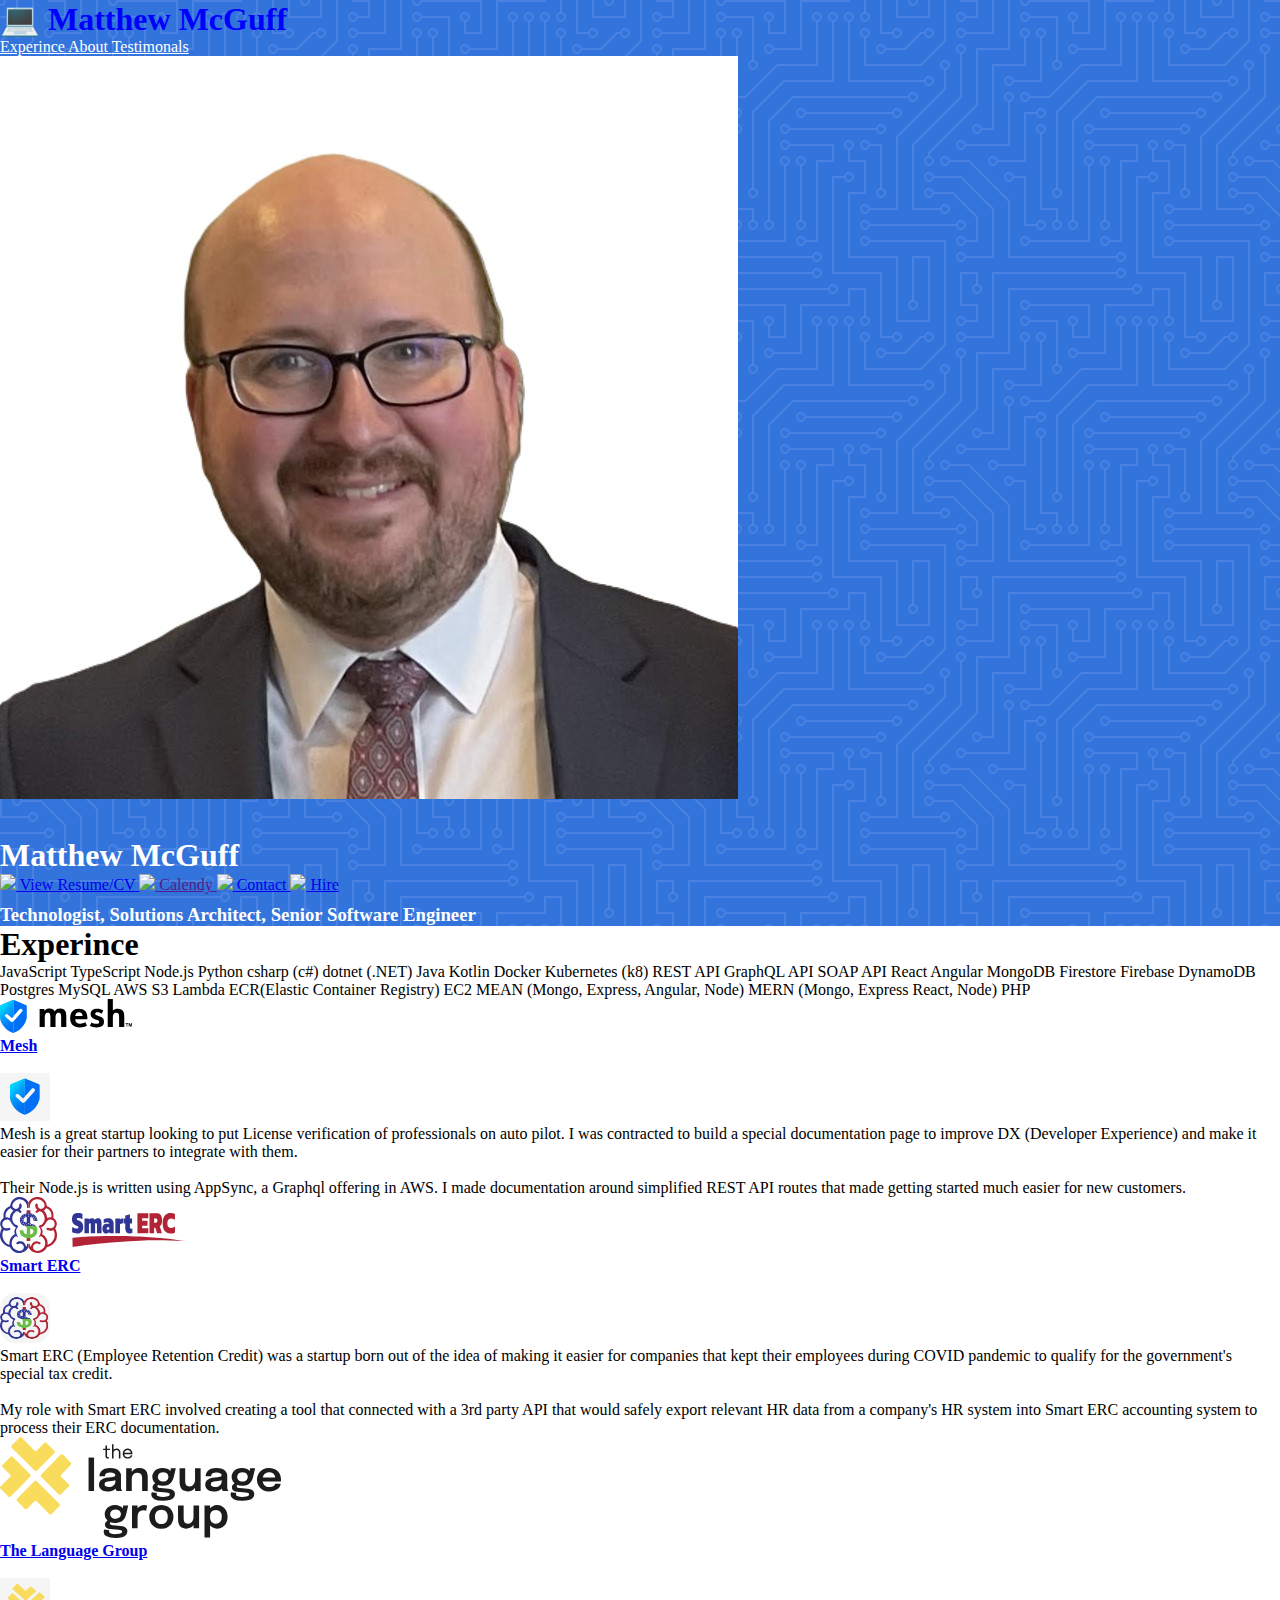
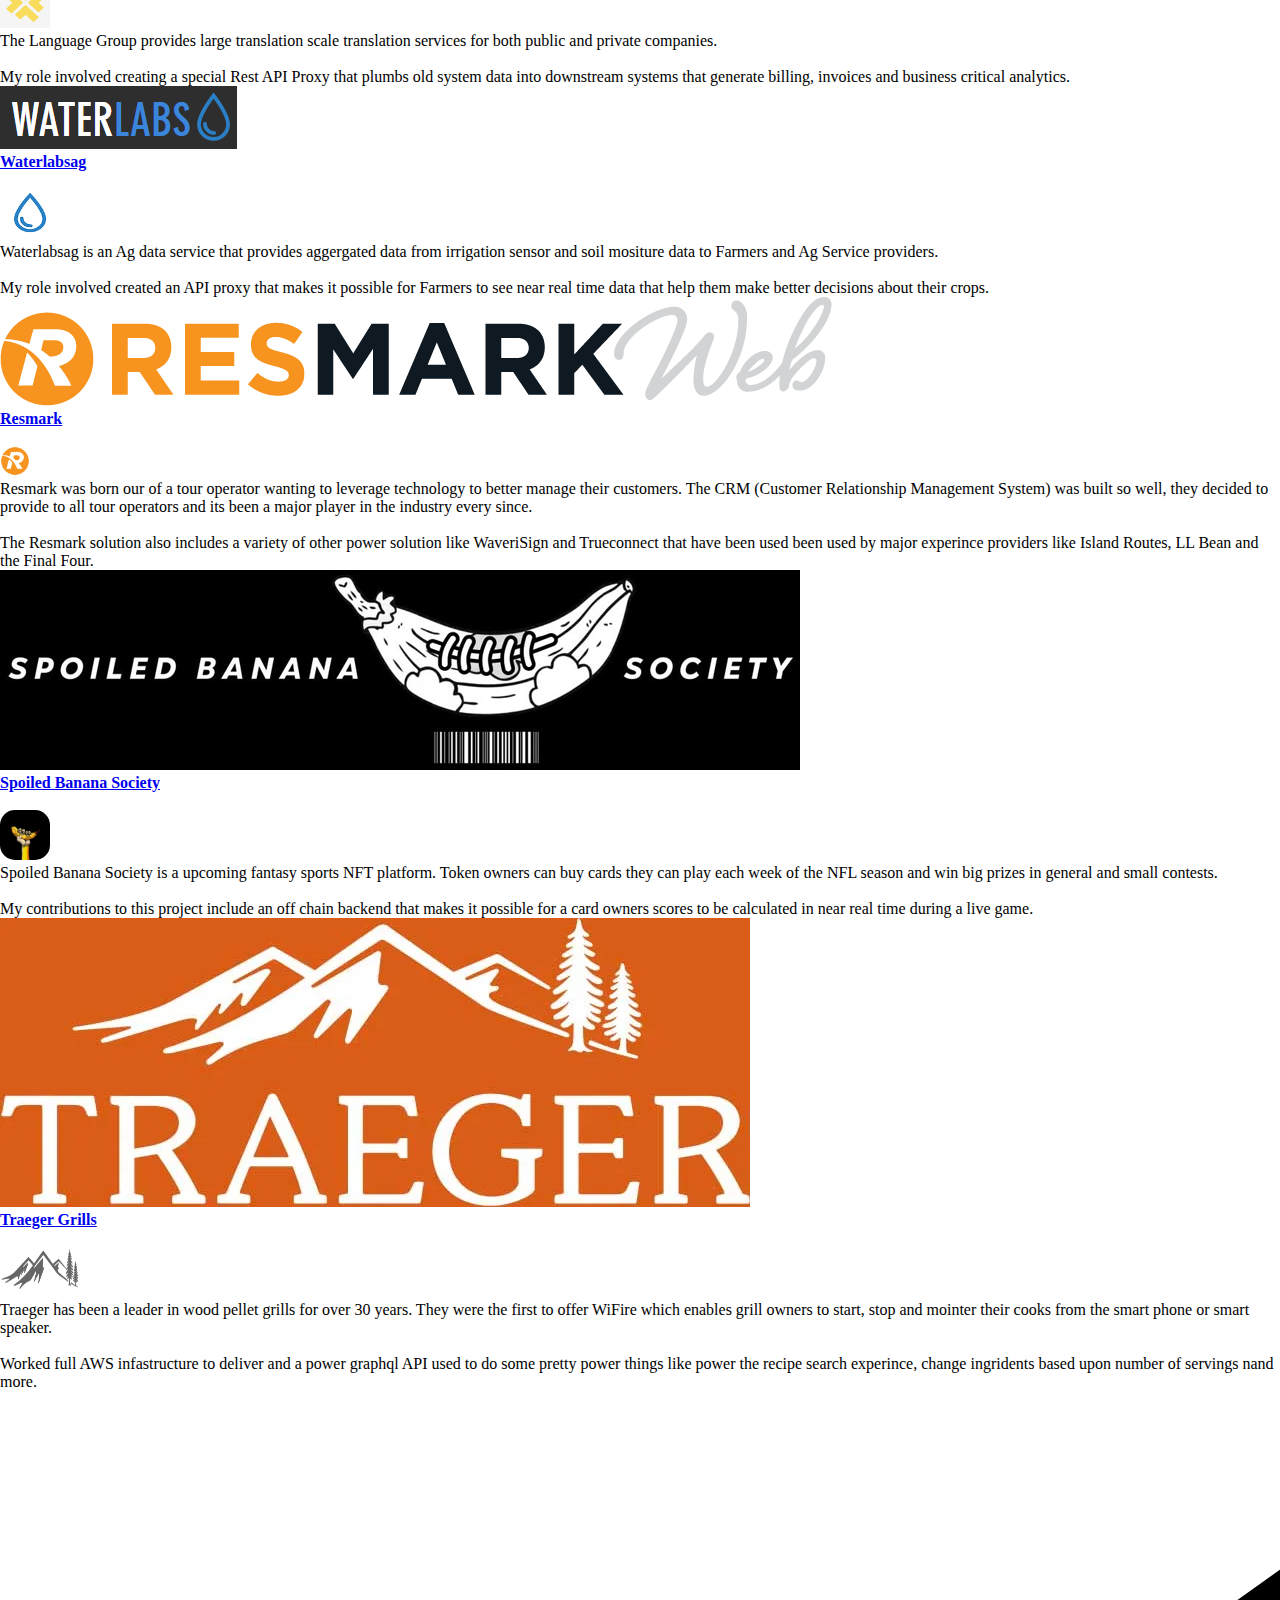
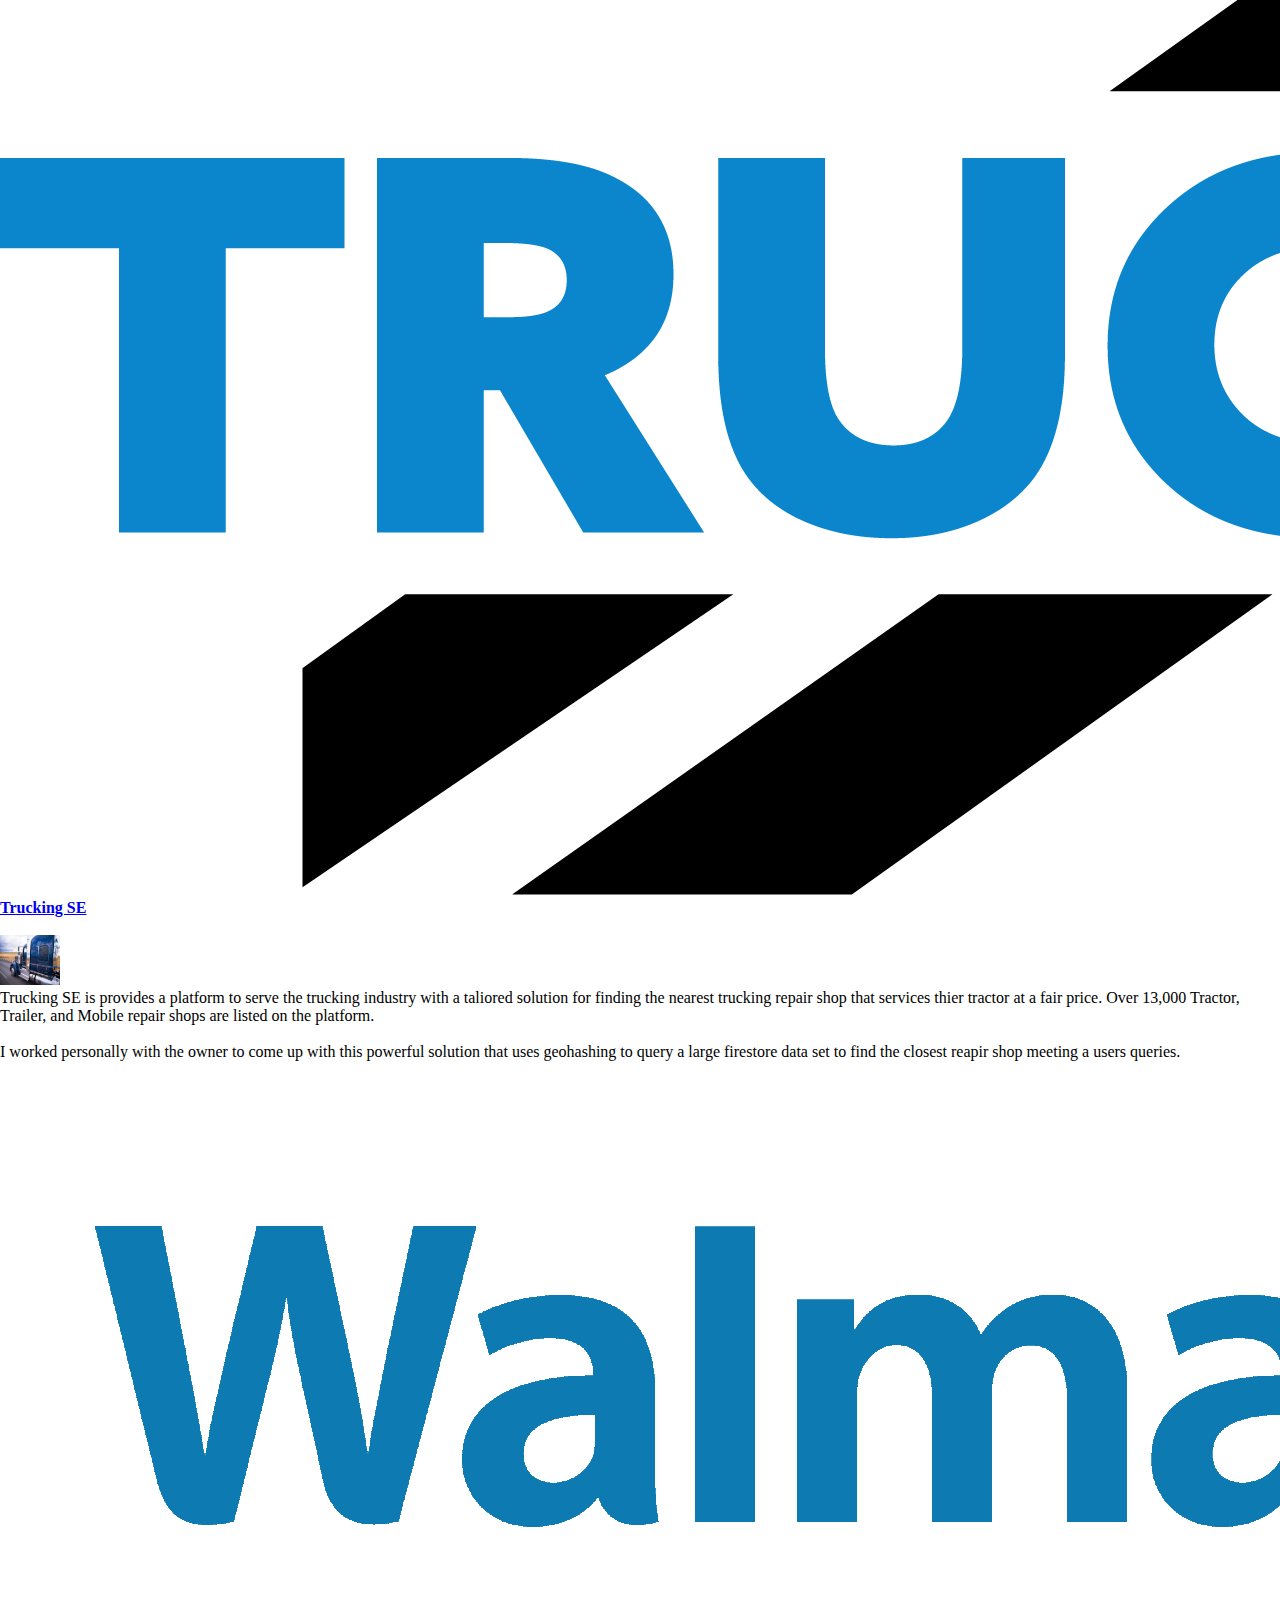
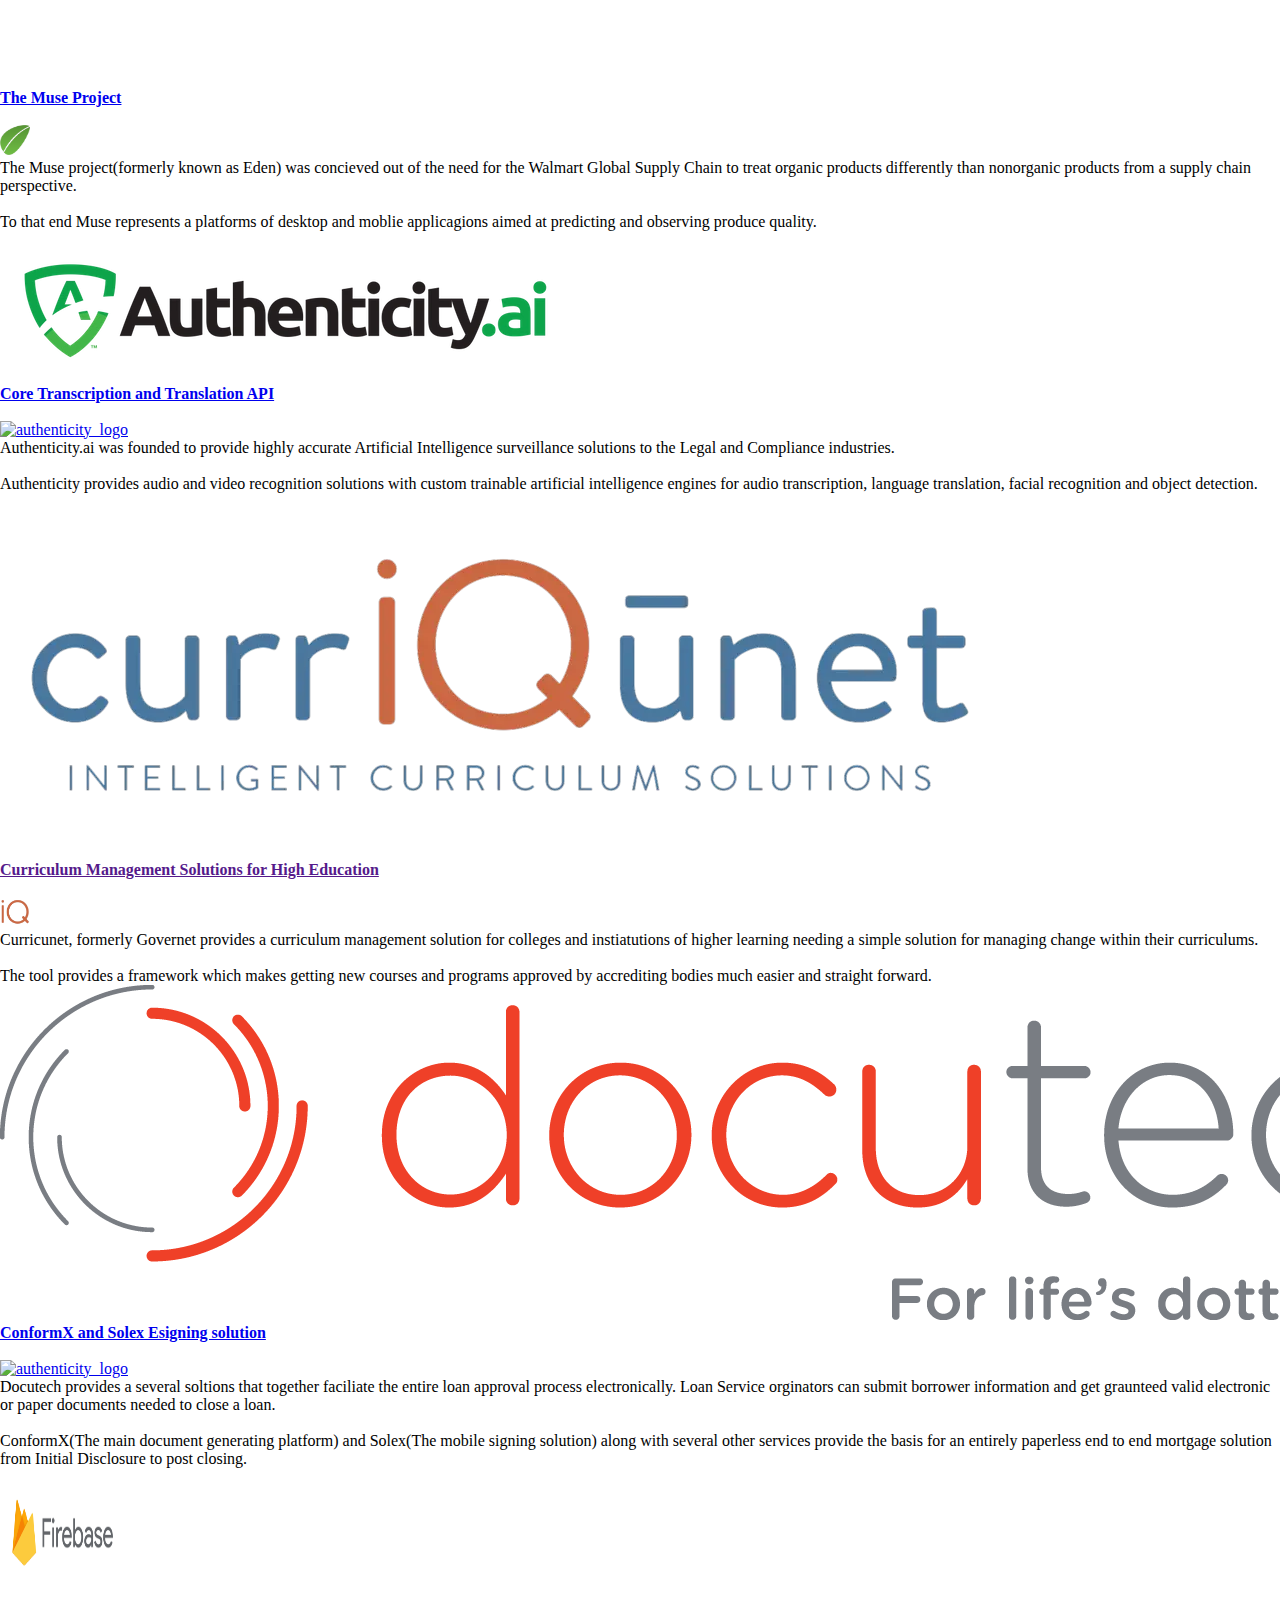
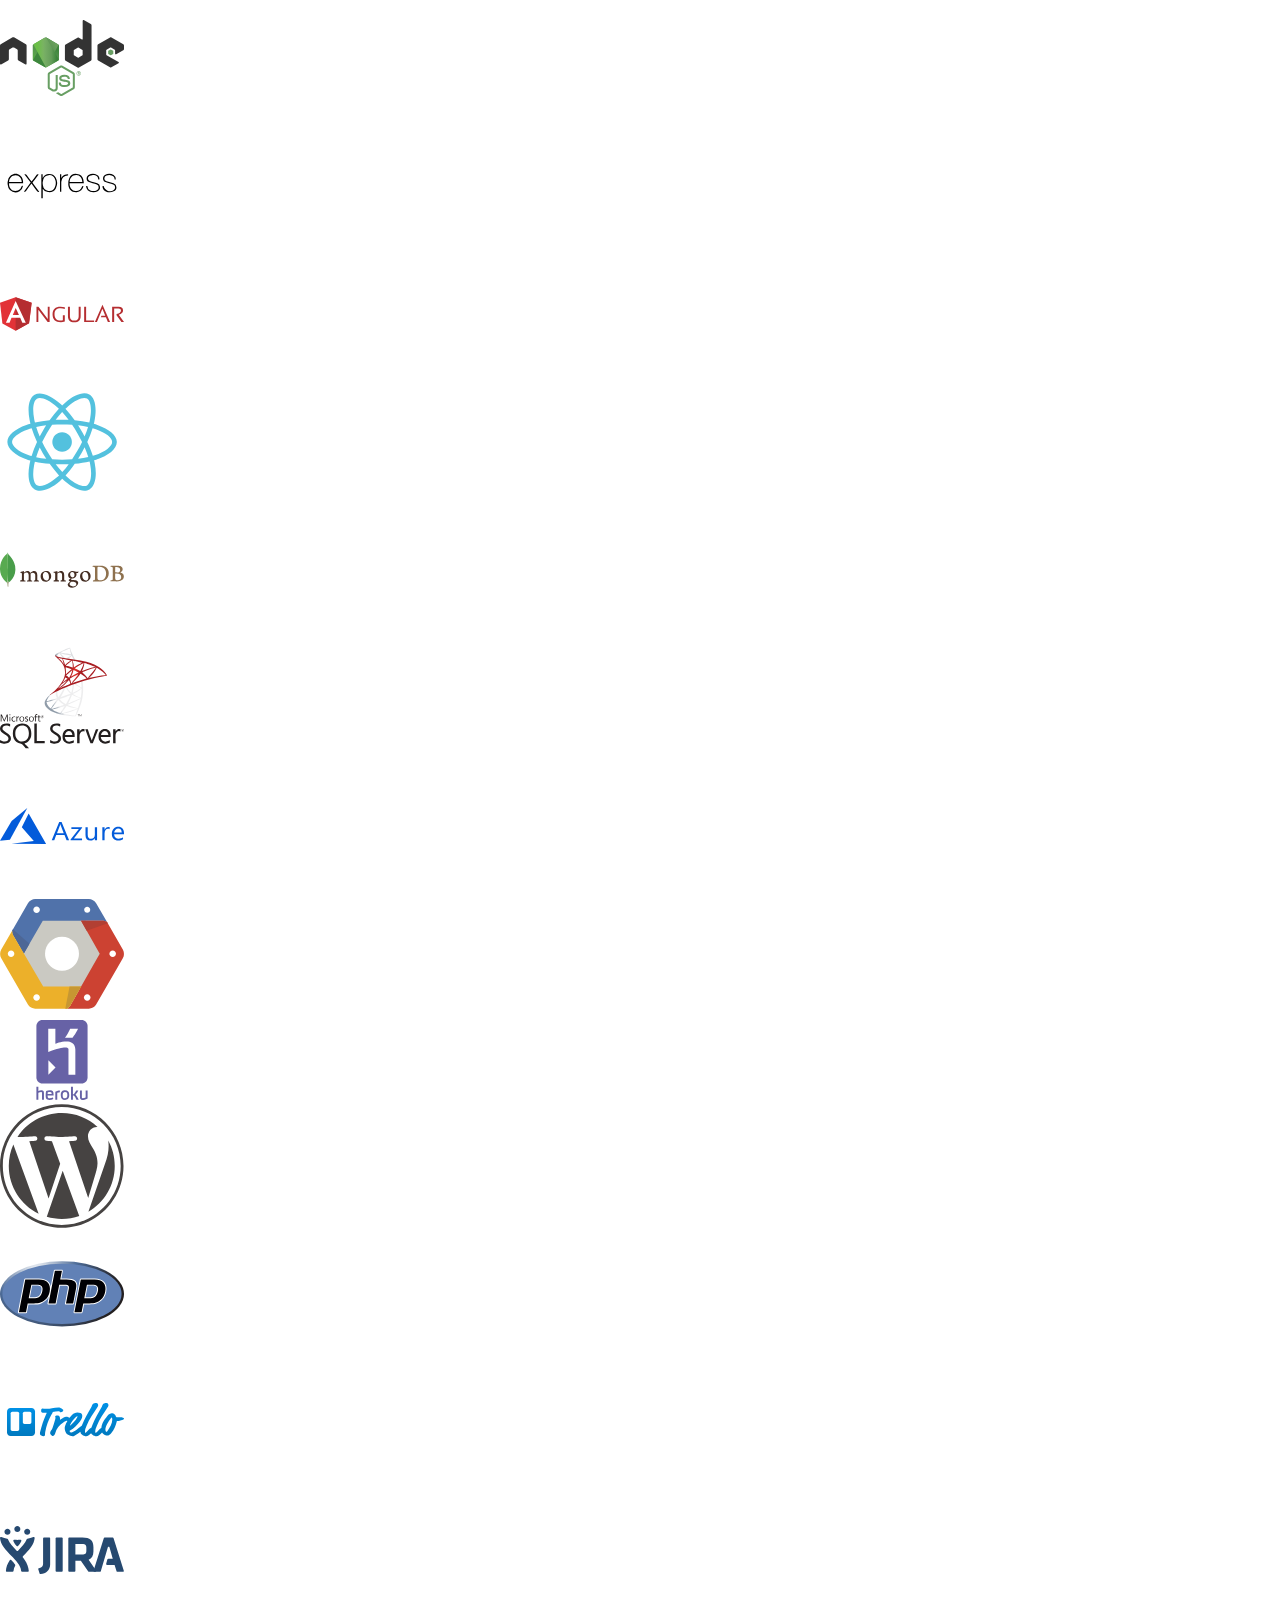
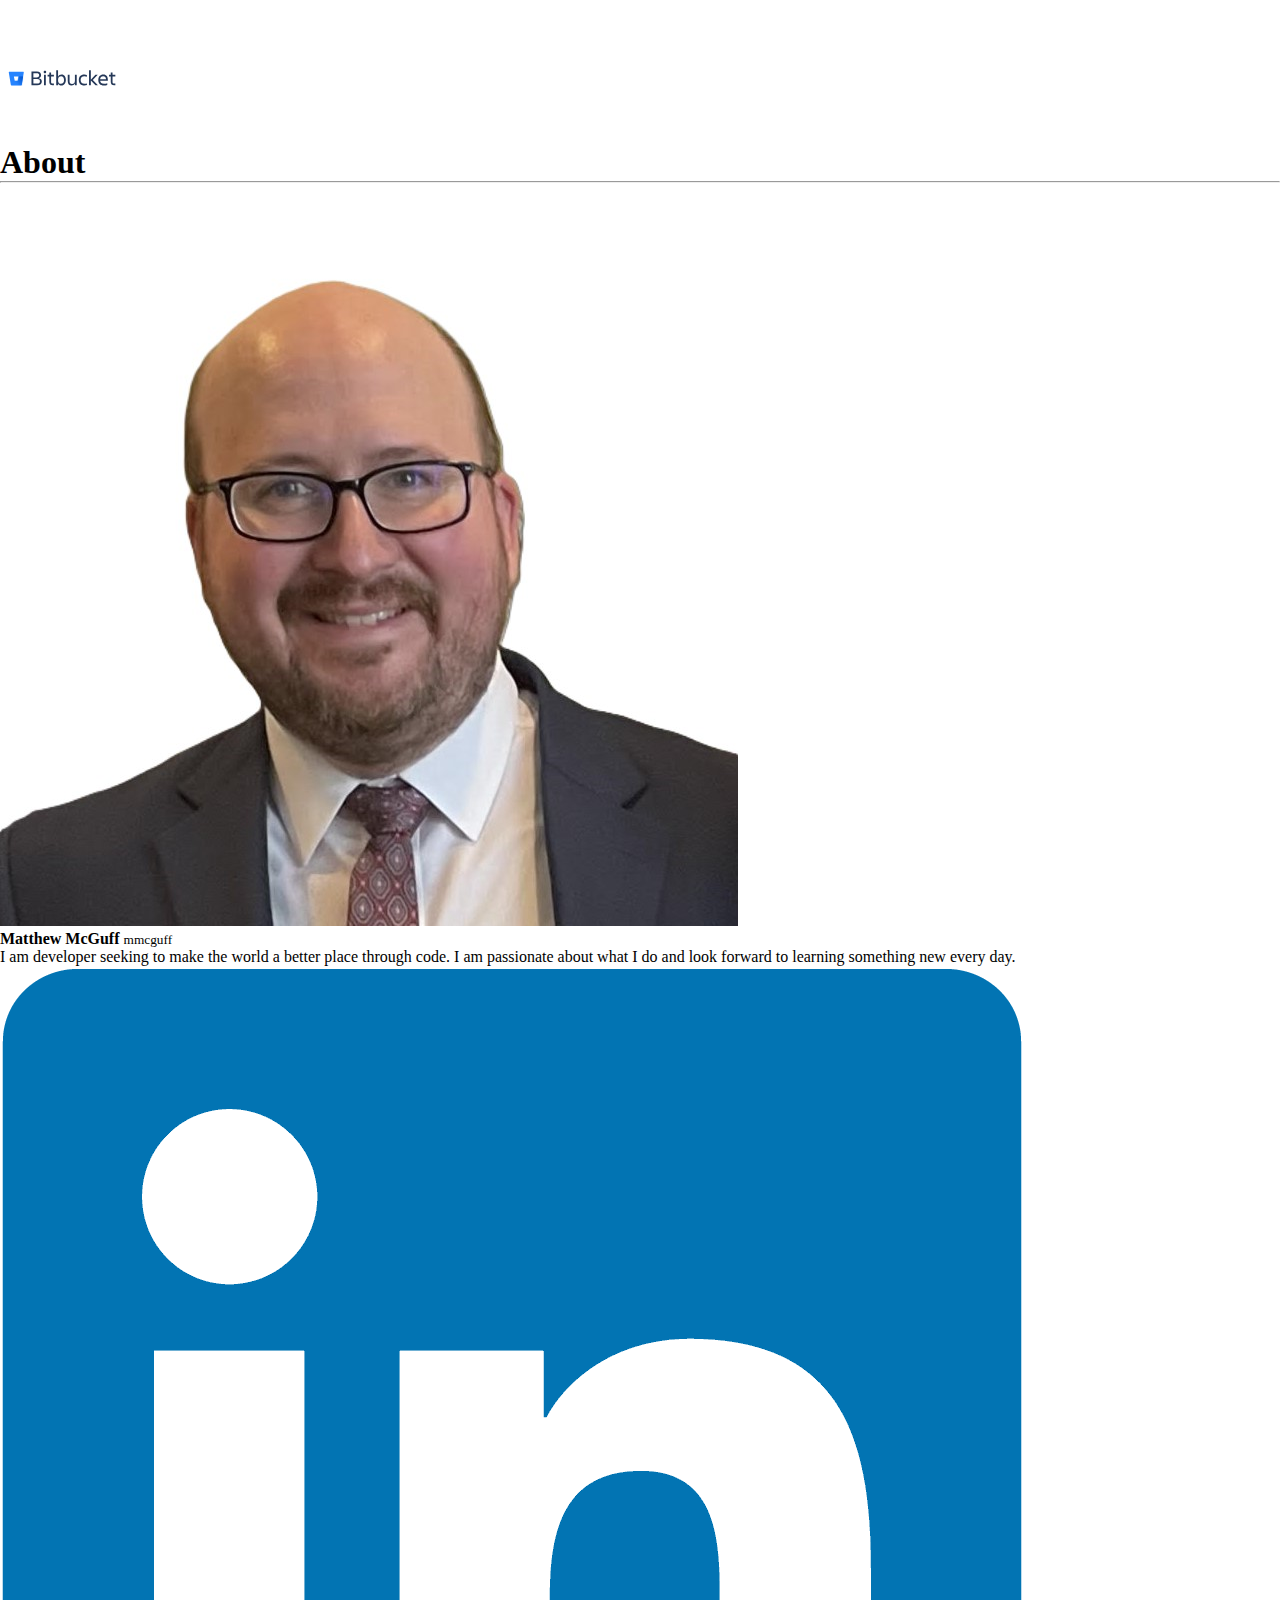
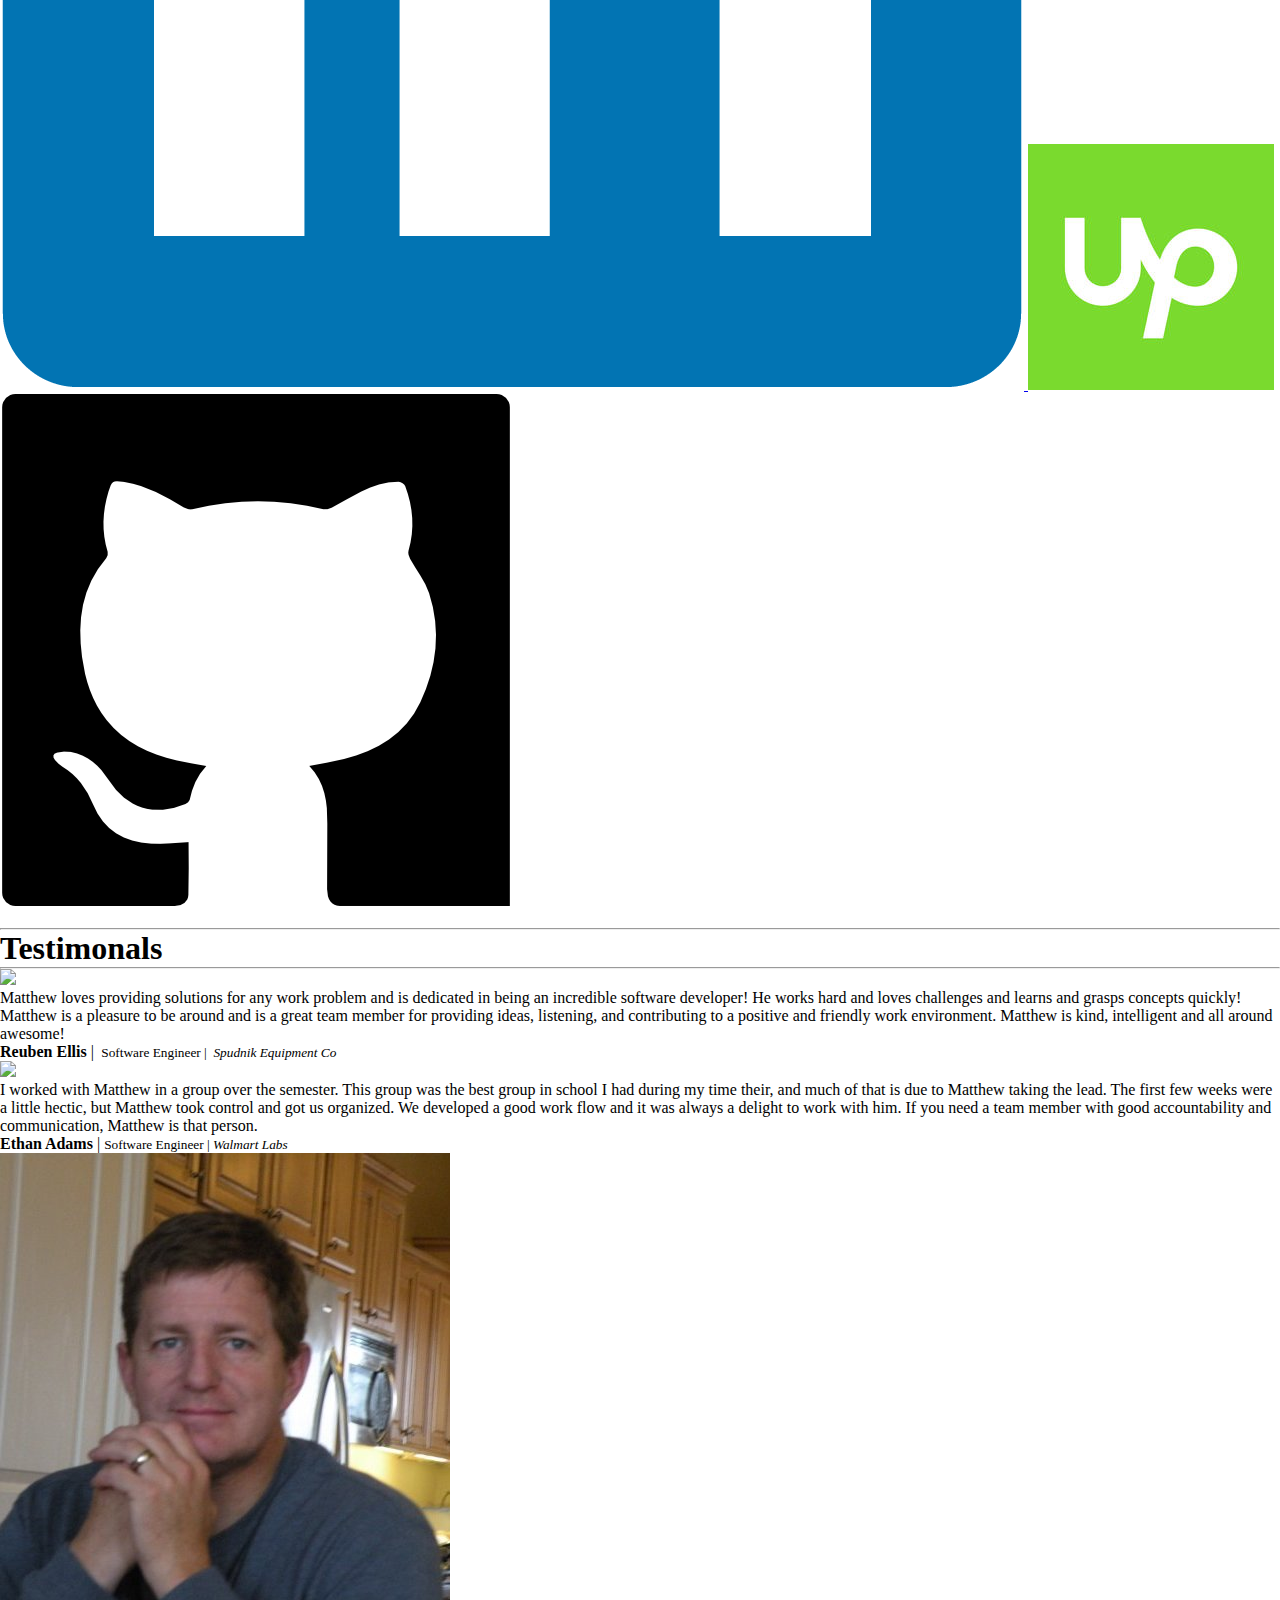
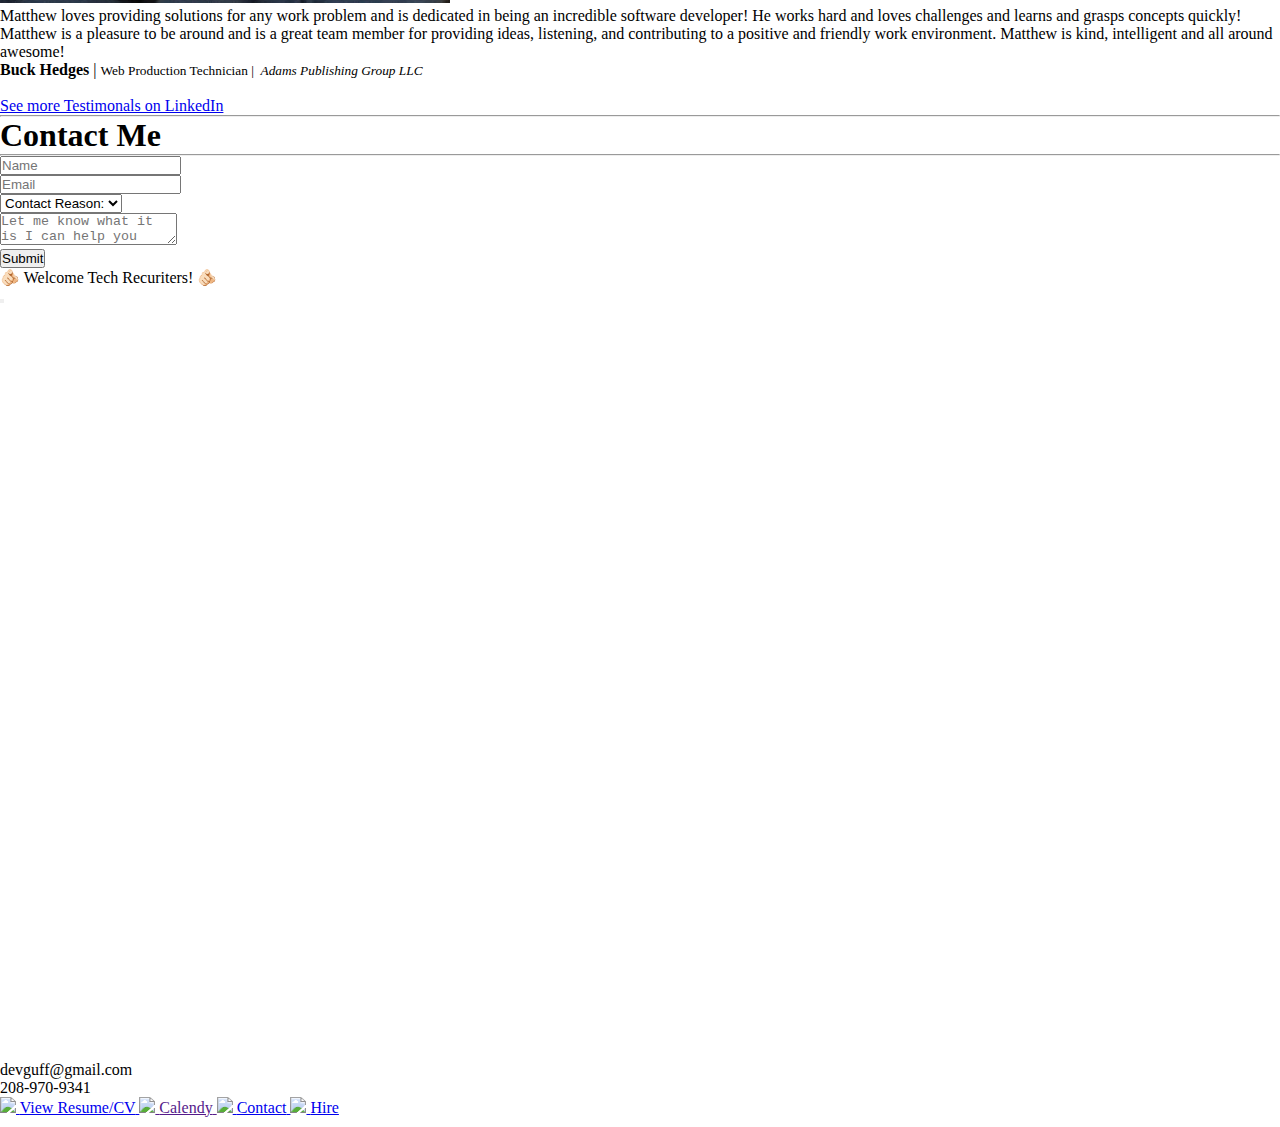
==== commit a9a2c97e: "Use profile 2024 image" ====
--- a/index.html
+++ b/index.html
@@ -80,7 +80,7 @@
         <h1 id="hero-title" class="title" ">
 
           <p class="image is-128x128" style="margin-bottom: 30px;">
-            <img class="is-rounded" src="img/profile-2023.png">
+            <img class="is-rounded" src="img/profile-2024.jpg">
           </p>
           Matthew McGuff
         </h1>
@@ -104,7 +104,7 @@
           </a>
         </div>
         <h3 id="hero-subtitle" class="subtitle">
-          Senior Software Engineer | Full Stack Developer | Technologist
+          Technologist, Solutions Architect, Senior Software Engineer
         </h3>
 
       </div>
@@ -526,7 +526,7 @@
         <article class="media">
           <figure class="media-left">
             <p class="image is-128x128">
-              <img class="is-rounded" src="img/profile-2023.png">
+              <img class="is-rounded" src="img/profile-2024.jpg">
             </p>
           </figure>
           <div class="media-content">
@@ -718,7 +718,7 @@
       </form>
     </div>
   </section>
-  <div class="modal is-active">
+  <div class="modal">
     <div class="modal-background"></div>
     <div class="modal-card">
       <header class="modal-card-head">
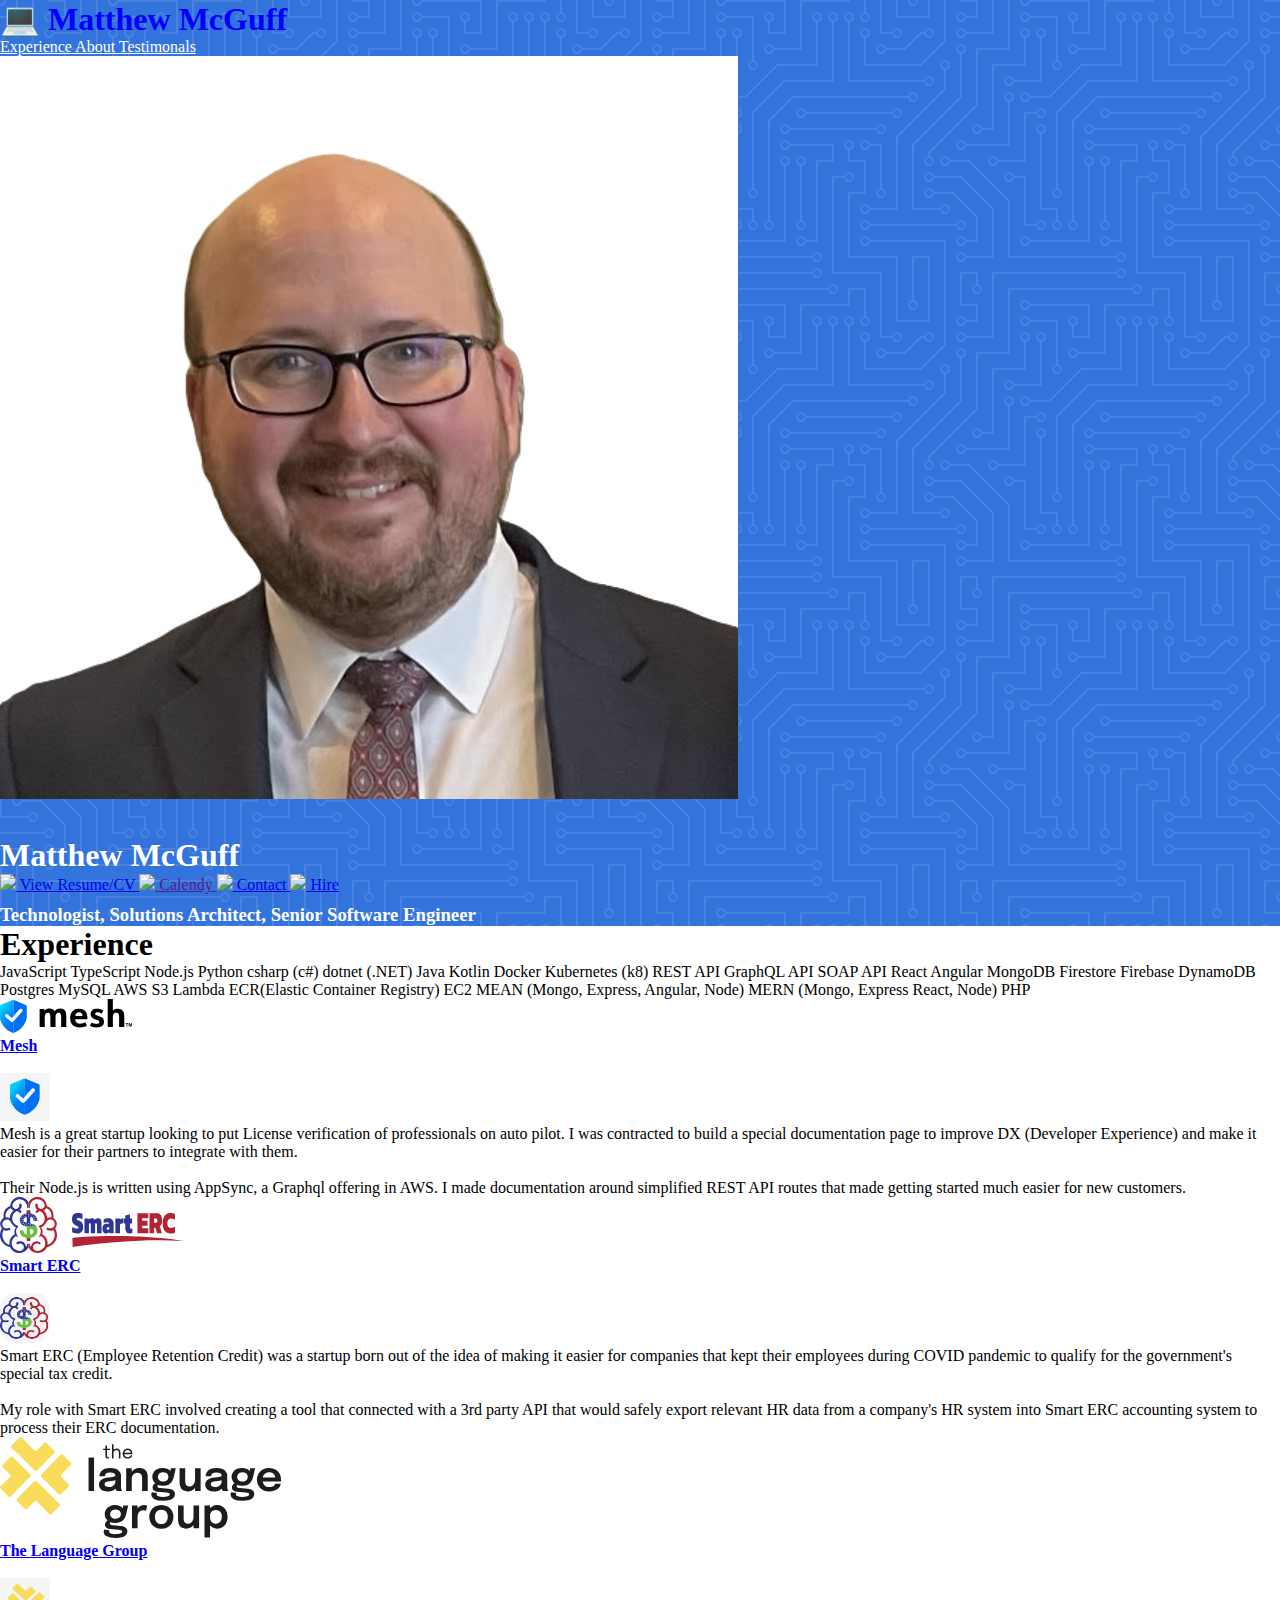
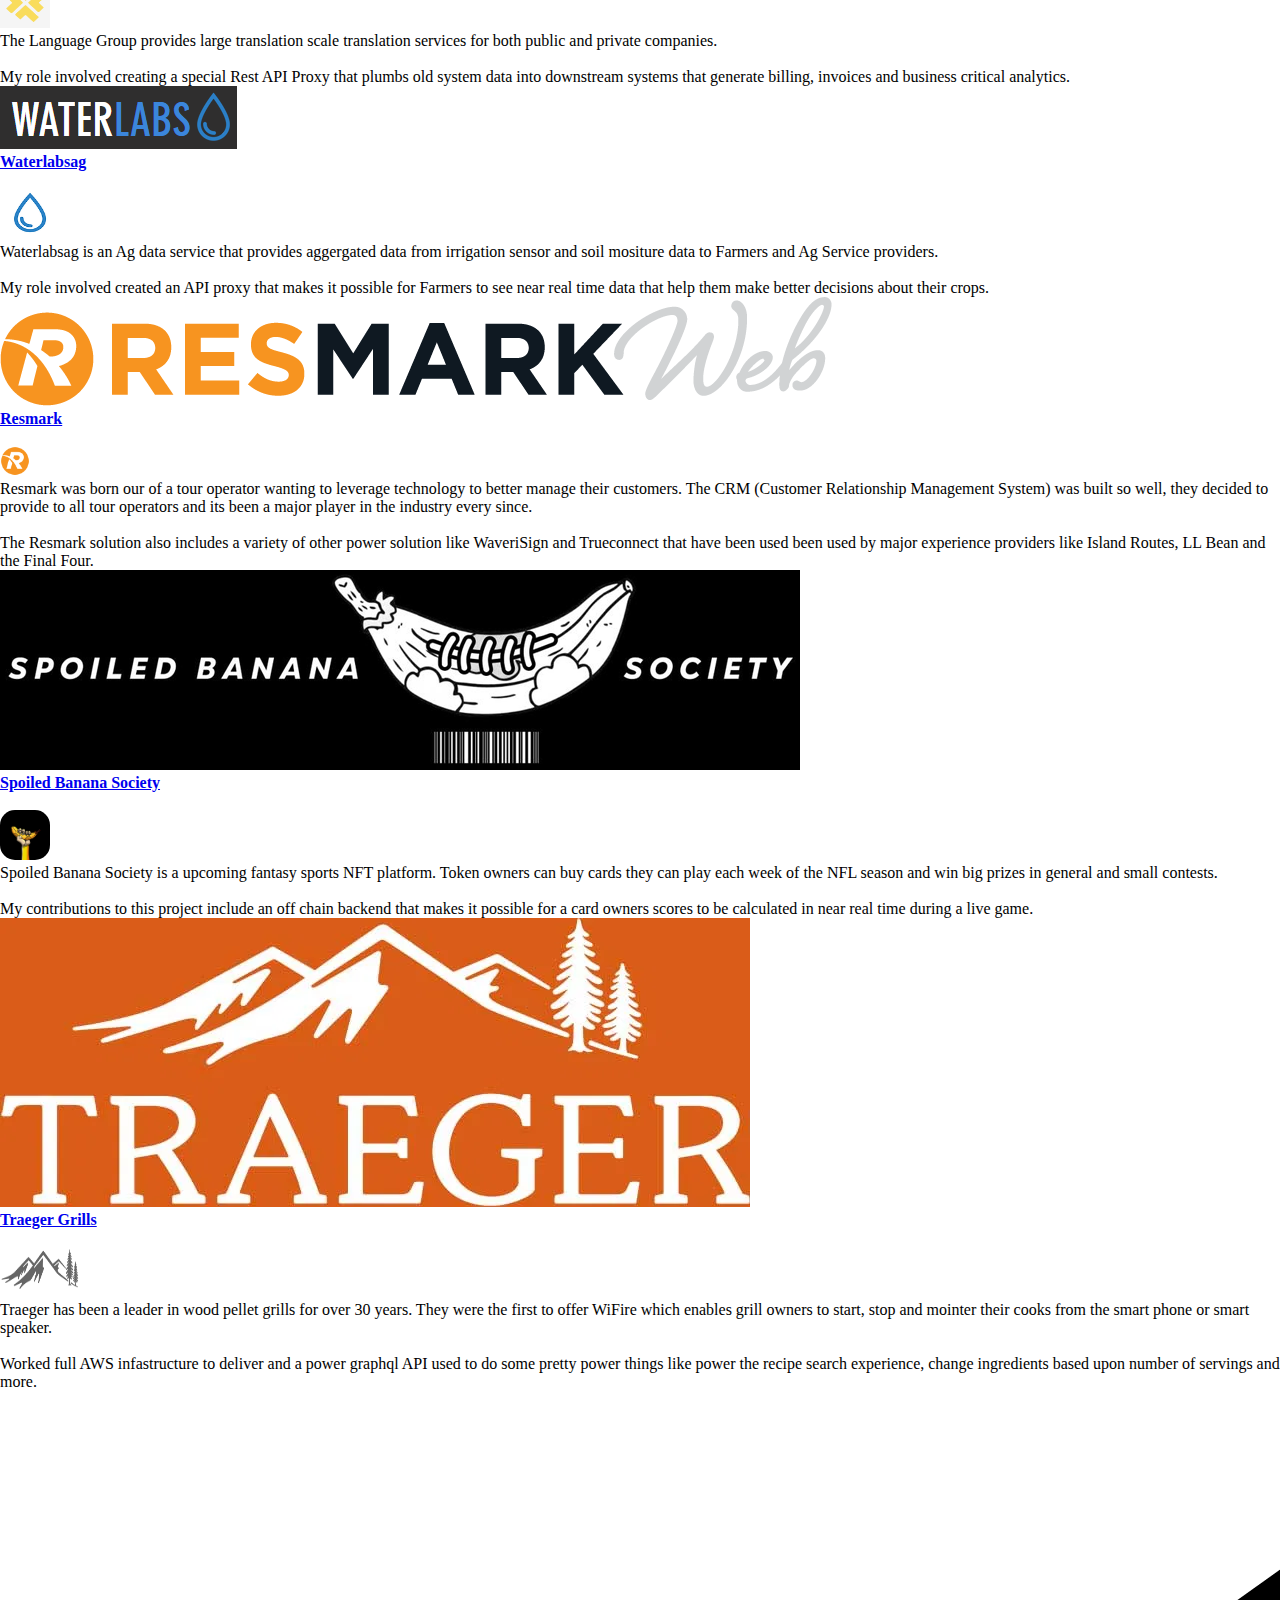
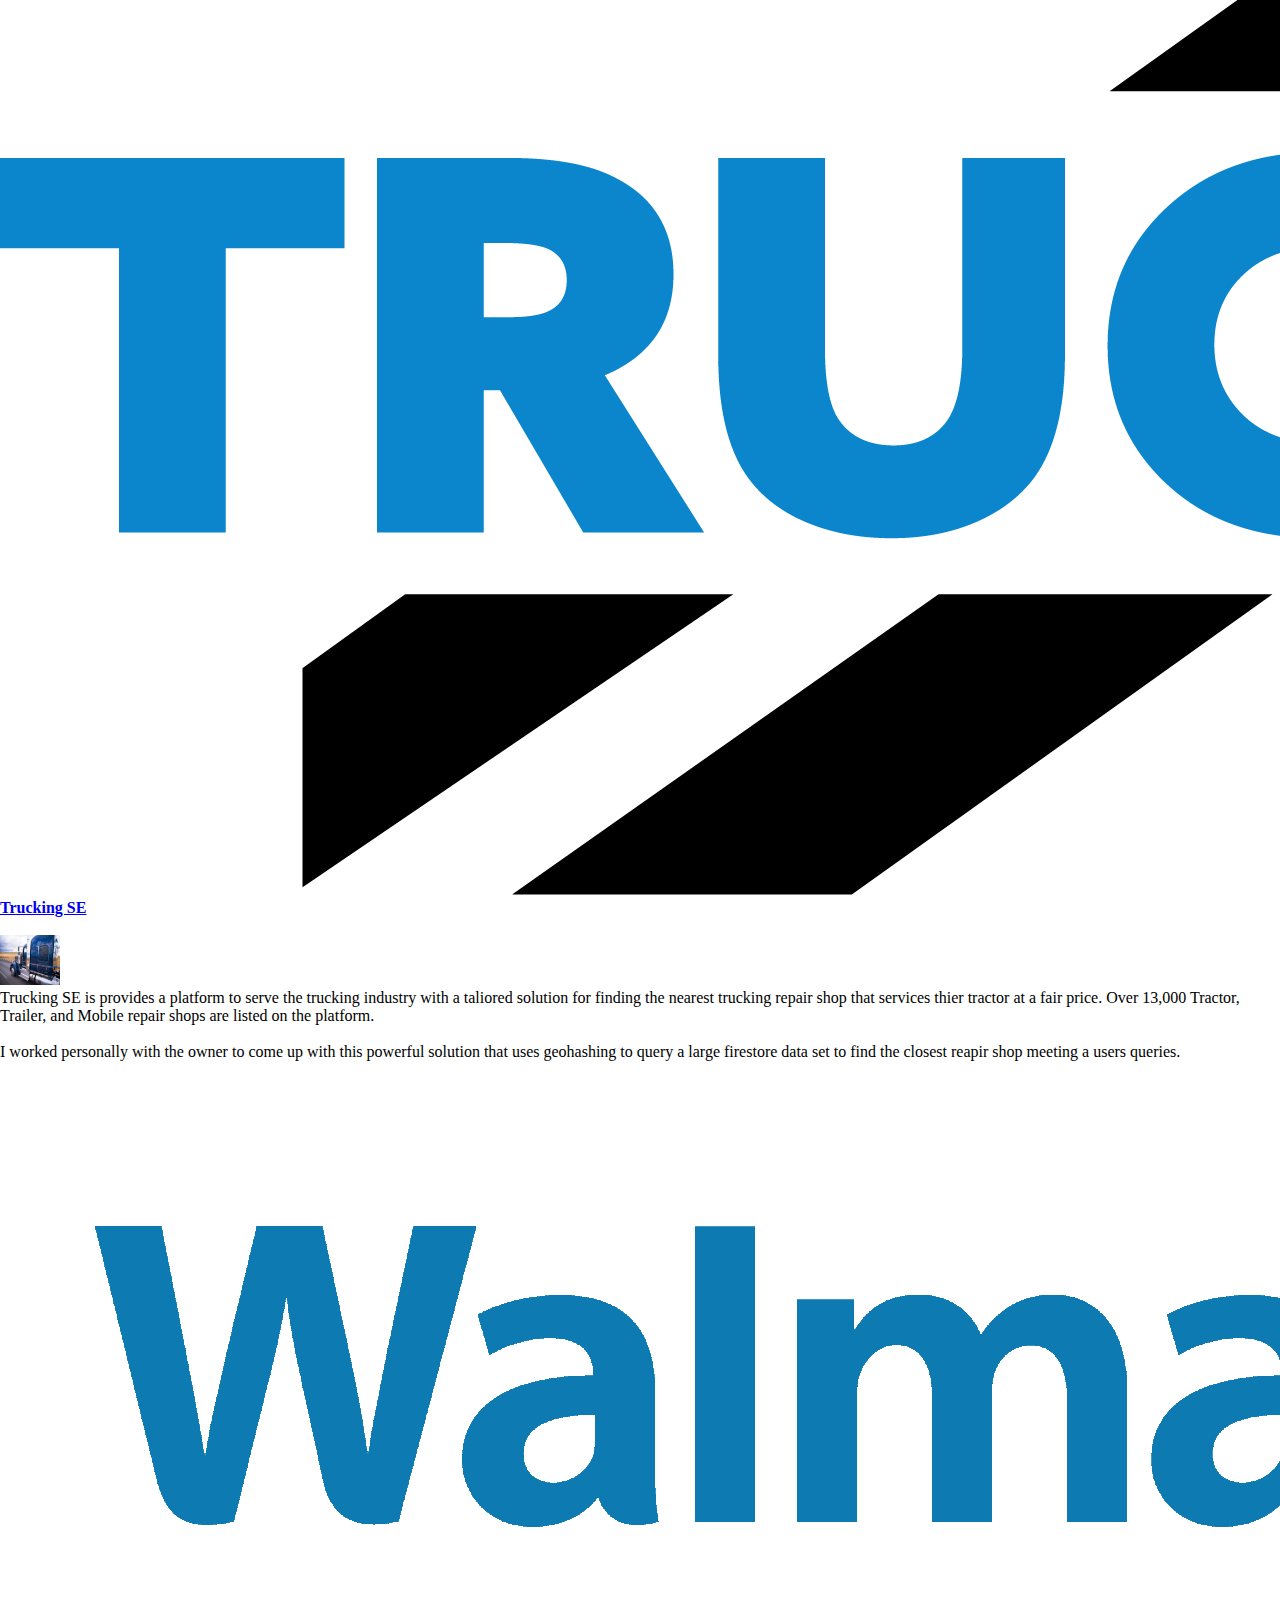
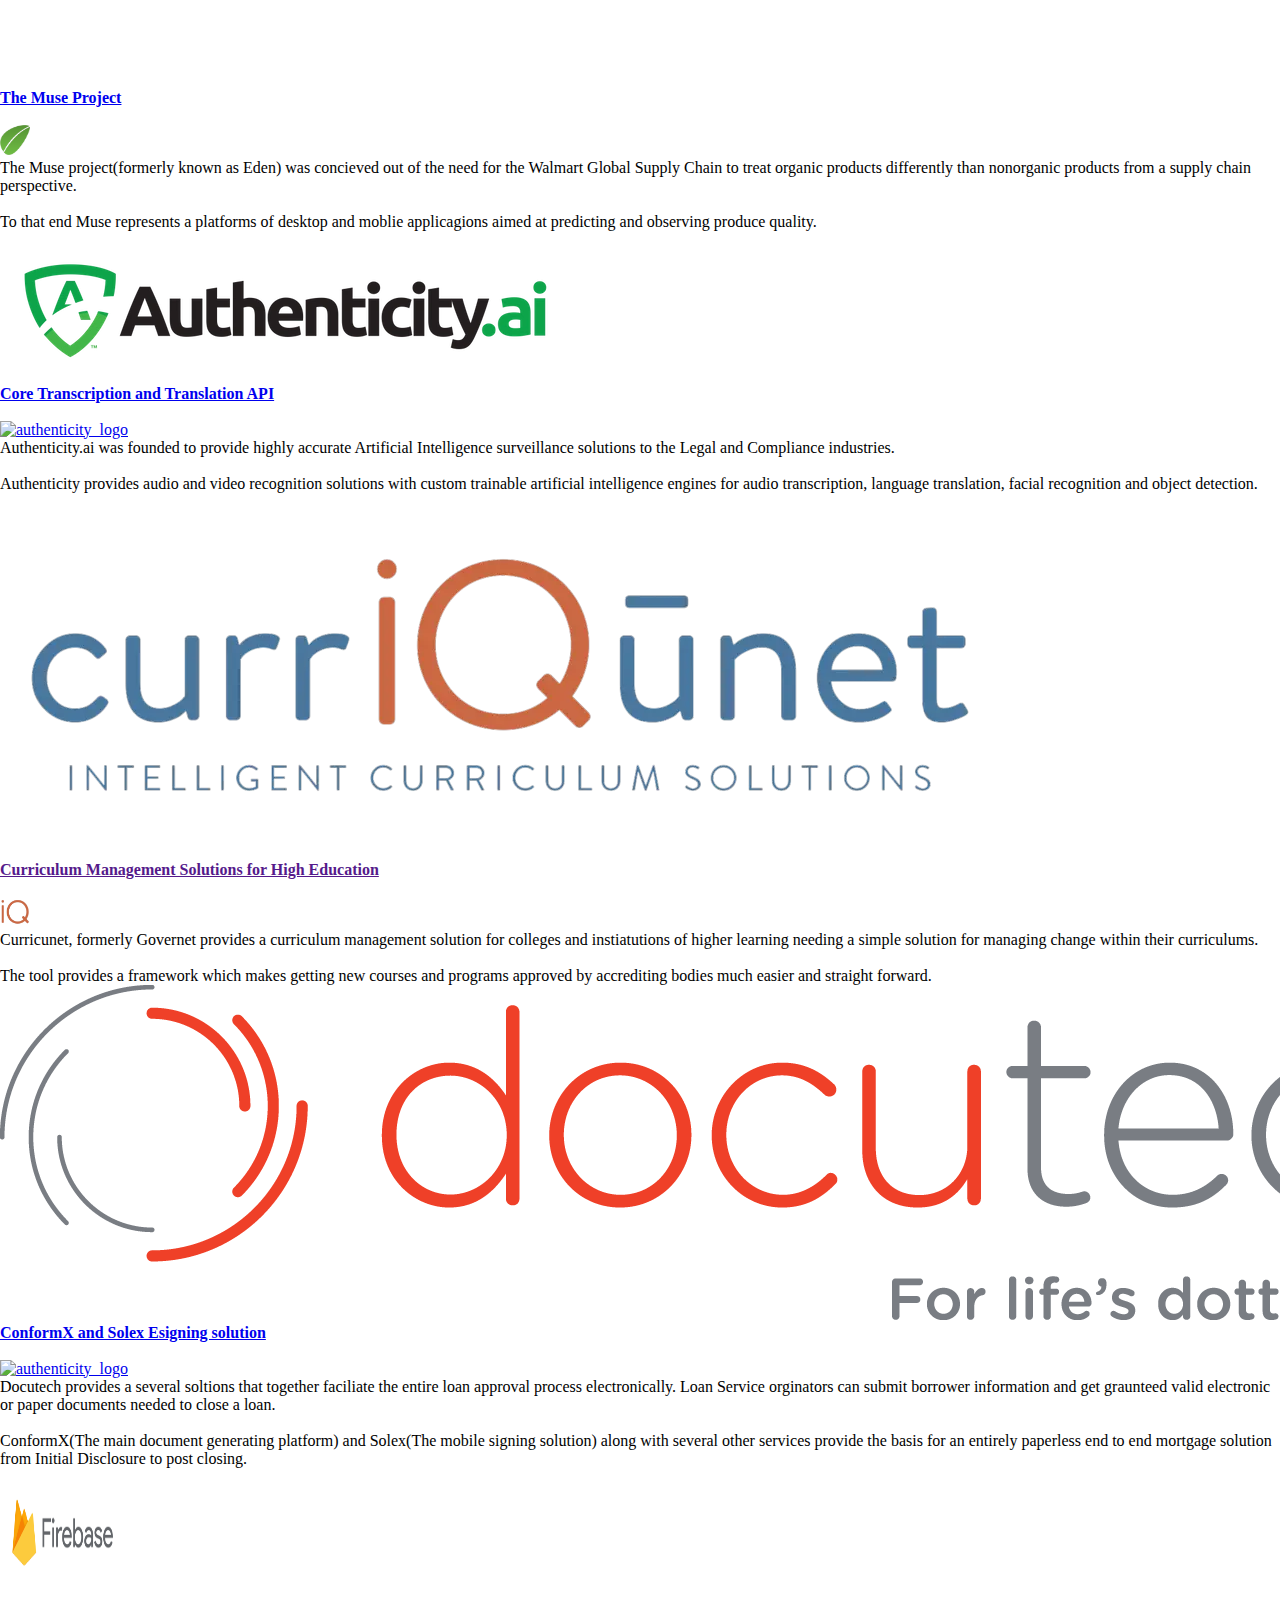
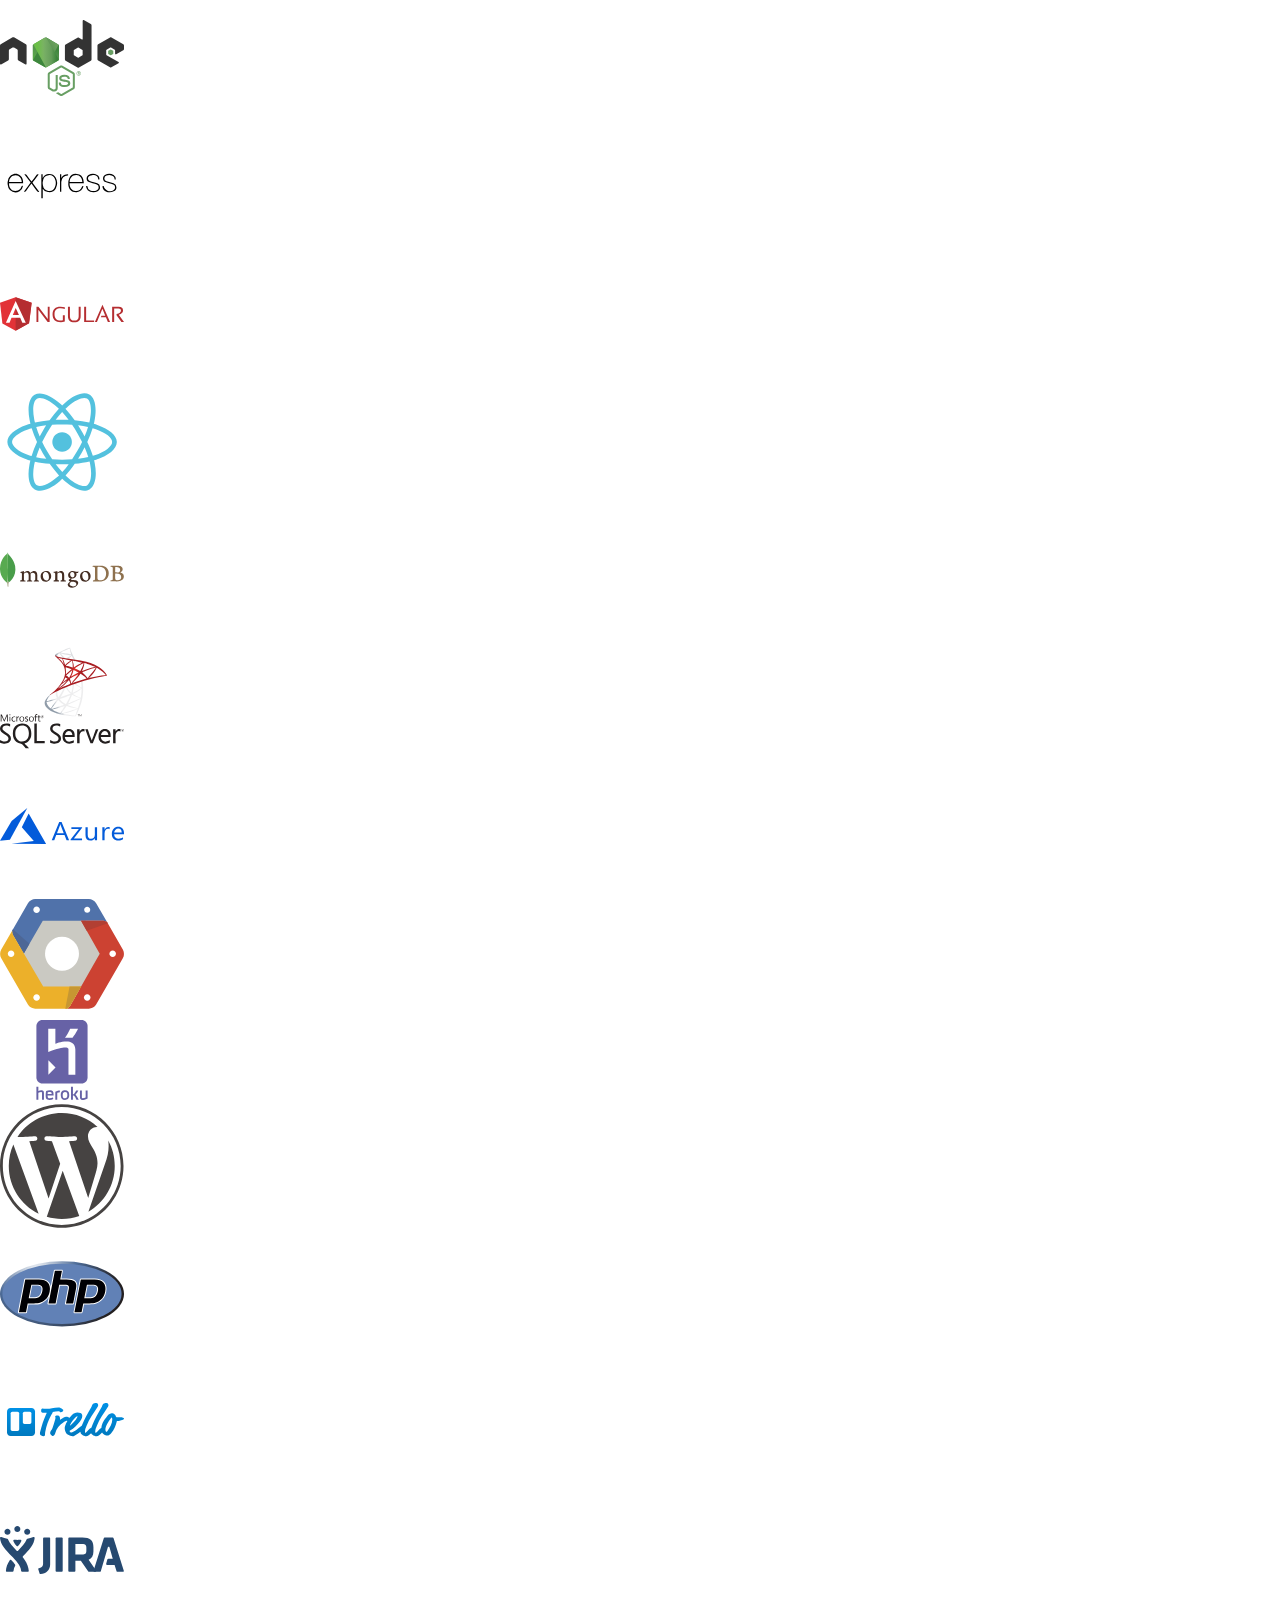
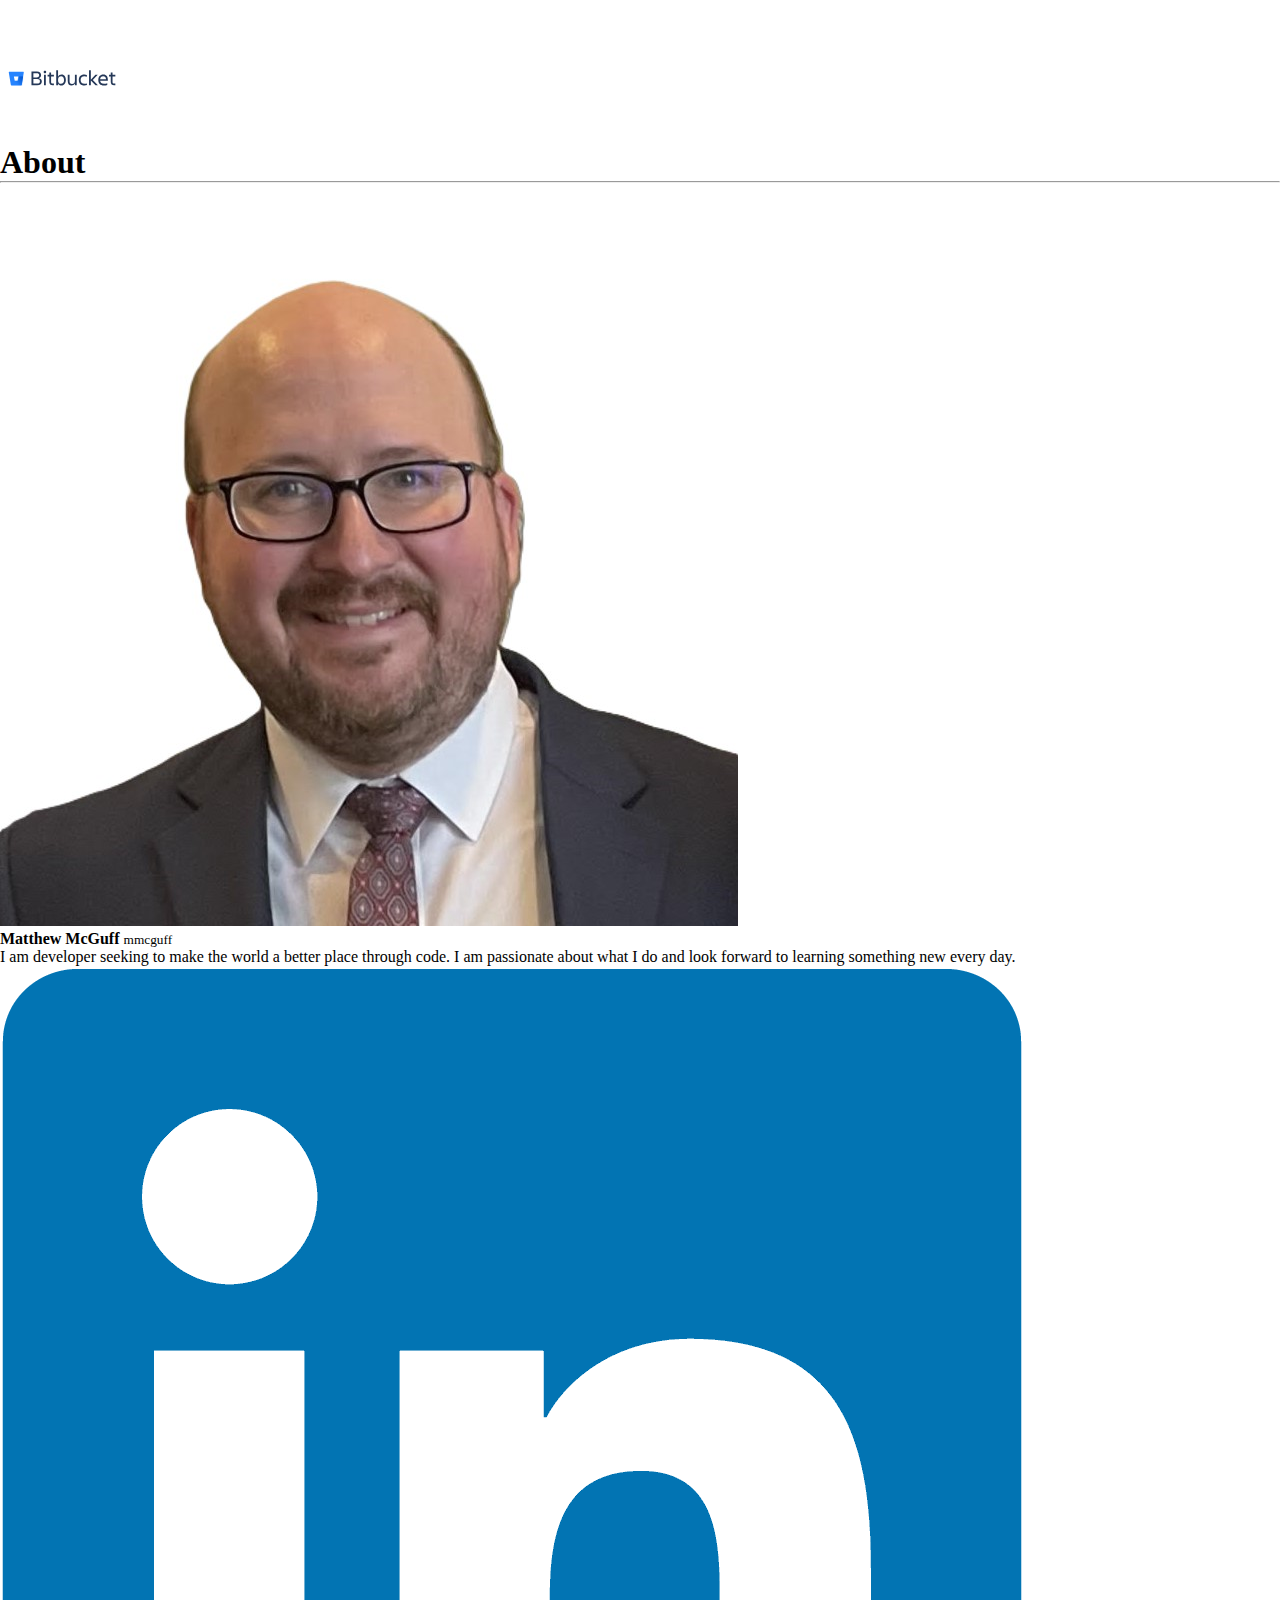
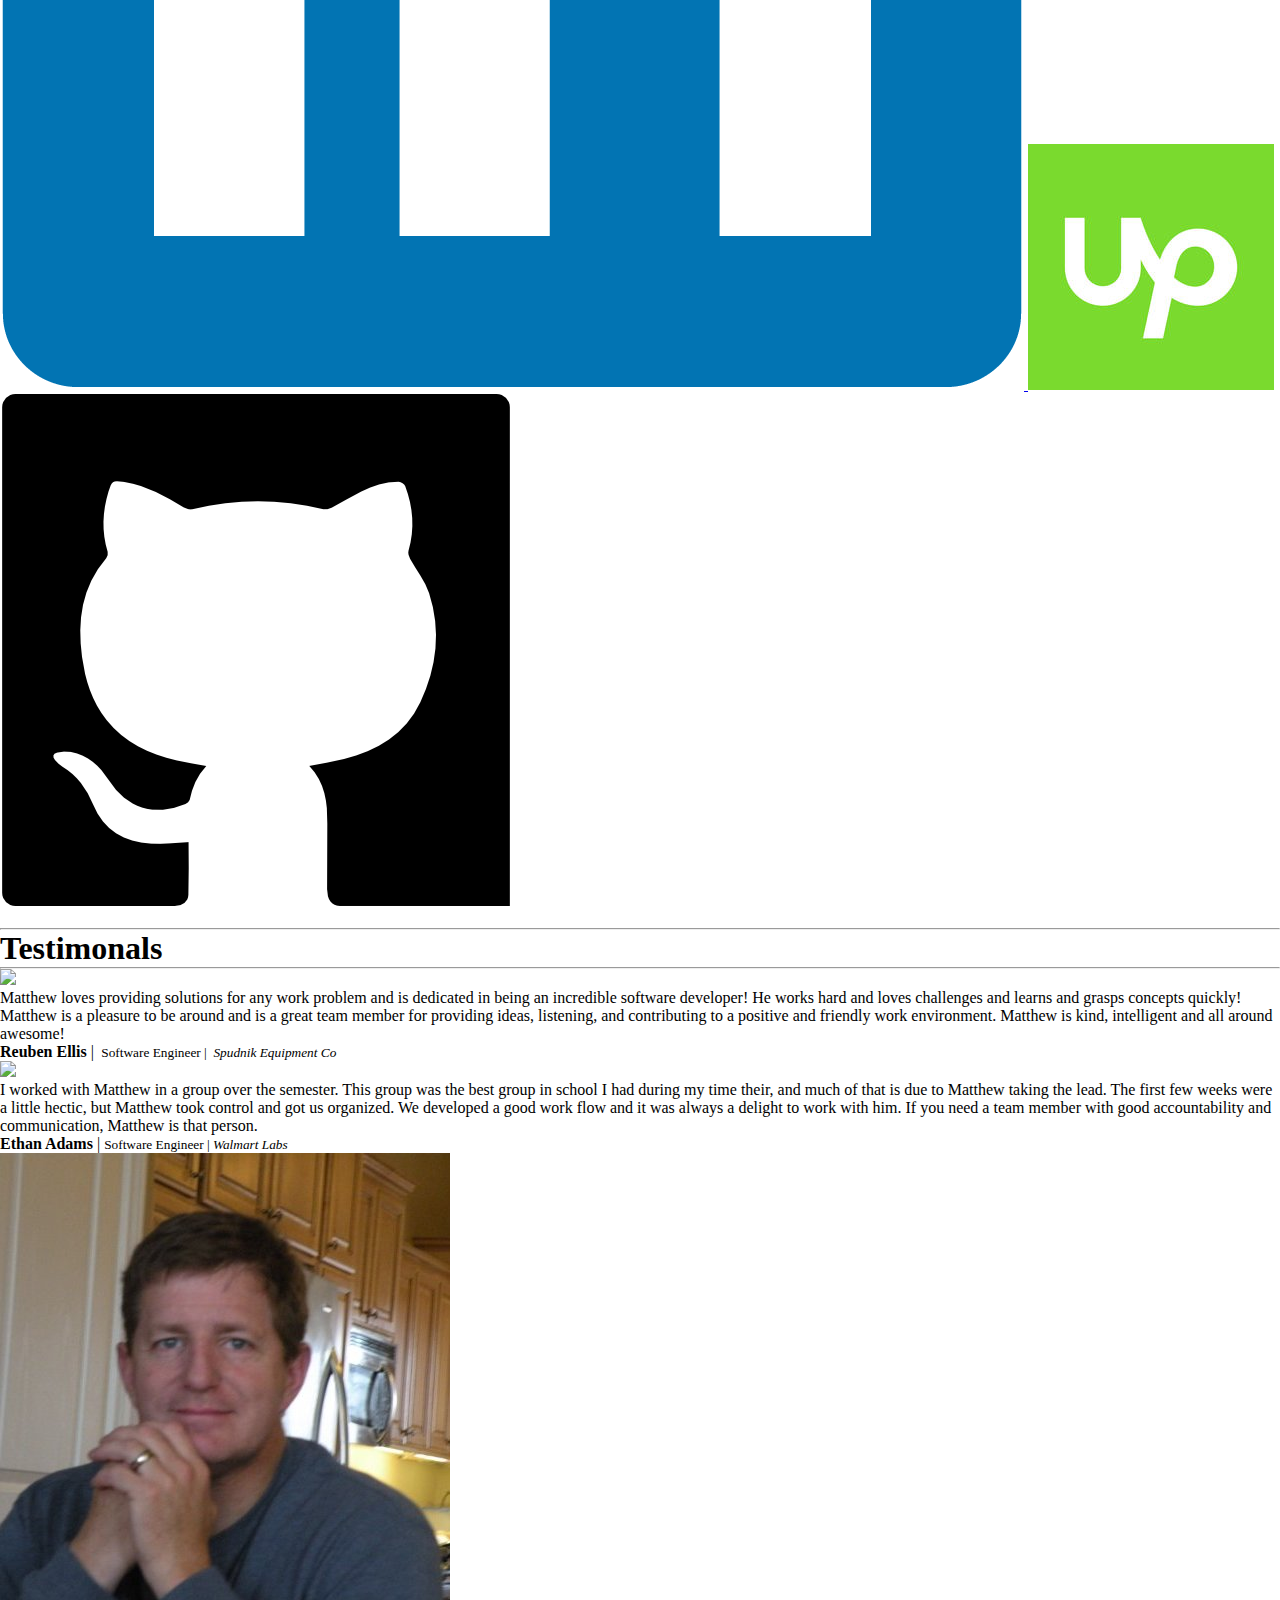
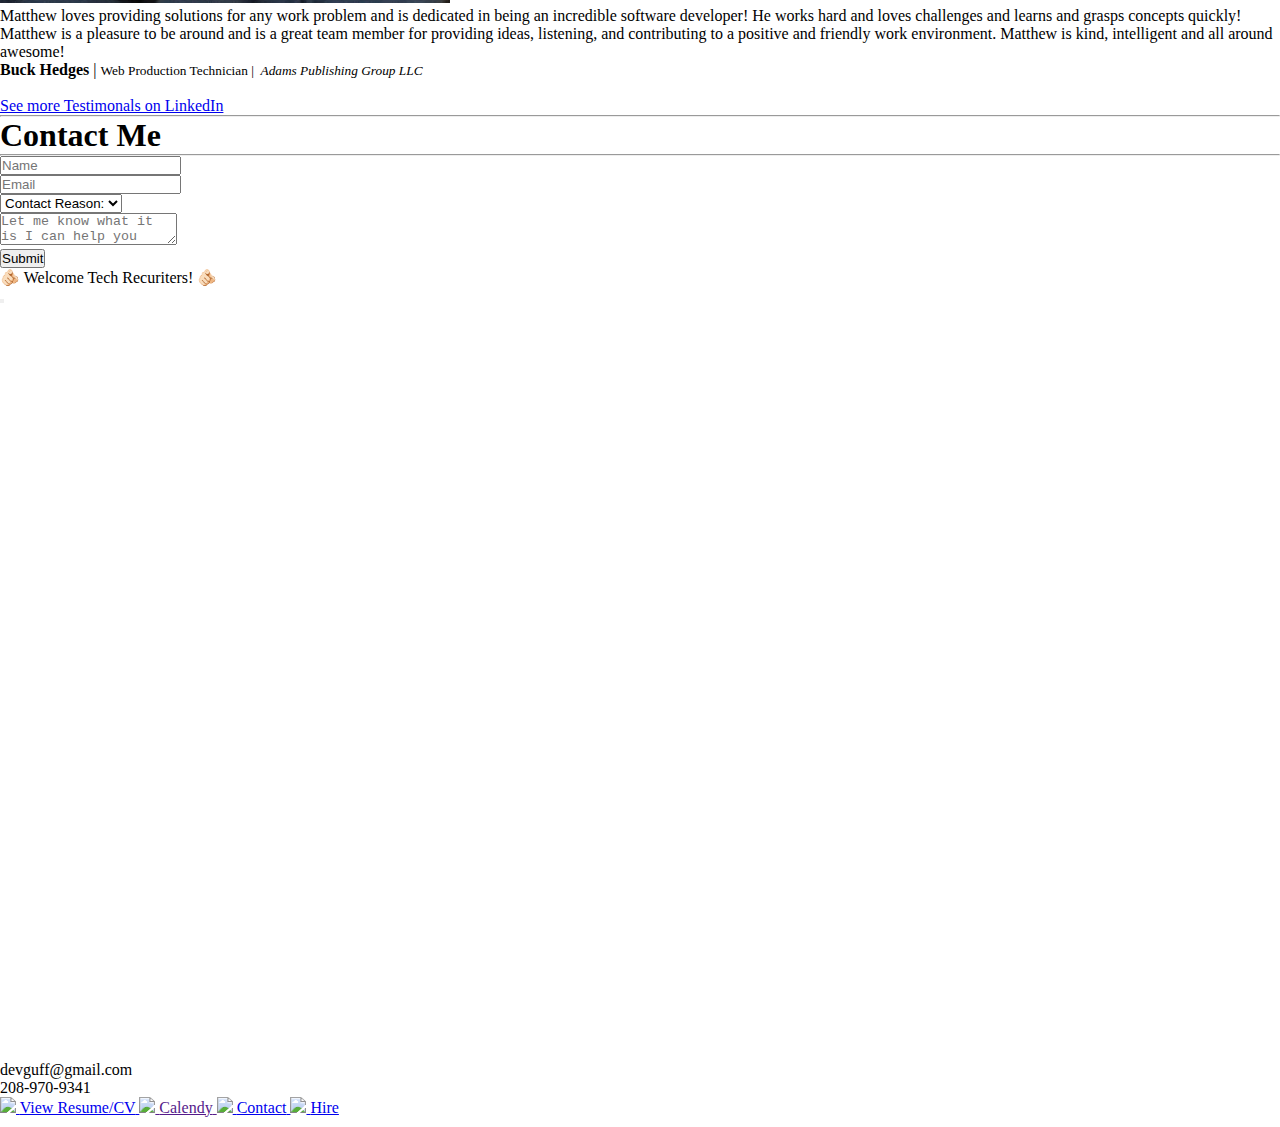
==== commit 6806ca54: "Merge a8146c9182e69f4ecfb8779f16bccc0e5fe0e424 into a9a2c97efe47f93ad20f42b67e31653d3239f18a" ====
--- a/index.html
+++ b/index.html
@@ -58,7 +58,7 @@
           <div id="navbarMenuHeroA" class="navbar-menu">
             <div class="navbar-end">
               <a class="navbar-item" href="#portfolio">
-                Experince
+                Experience
               </a>
               <a class="navbar-item is-active" href="#about">
                 About
@@ -114,7 +114,7 @@
   <section class="section">
     <div class="container">
       <div class="heading">
-        <h1 id="portfolio" class="title">Experince</h1>
+        <h1 id="portfolio" class="title">Experience</h1>
 
         <div class="tags">
           <span class="tag">JavaScript</span>
@@ -250,7 +250,7 @@
                       </br></br>
                       The Resmark solution also includes a variety of other power solution like WaveriSign and
                       Trueconnect that have been used
-                      been used by major experince providers like Island Routes, LL Bean and the Final Four.
+                      been used by major experience providers like Island Routes, LL Bean and the Final Four.
                       </br>
                     </div>
                   </div>
@@ -299,7 +299,7 @@
                         </br></br>
                         Worked full AWS infastructure to deliver and a power graphql API used to do some pretty power
                         things like
-                        power the recipe search experince, change ingridents based upon number of servings nand more.
+                        power the recipe search experience, change ingredients based upon number of servings and more.
                         </br>
                     </div>
                   </div>
@@ -763,4 +763,4 @@
   <script src="./script.js"></script>
 </body>
 
-</html>+</html>
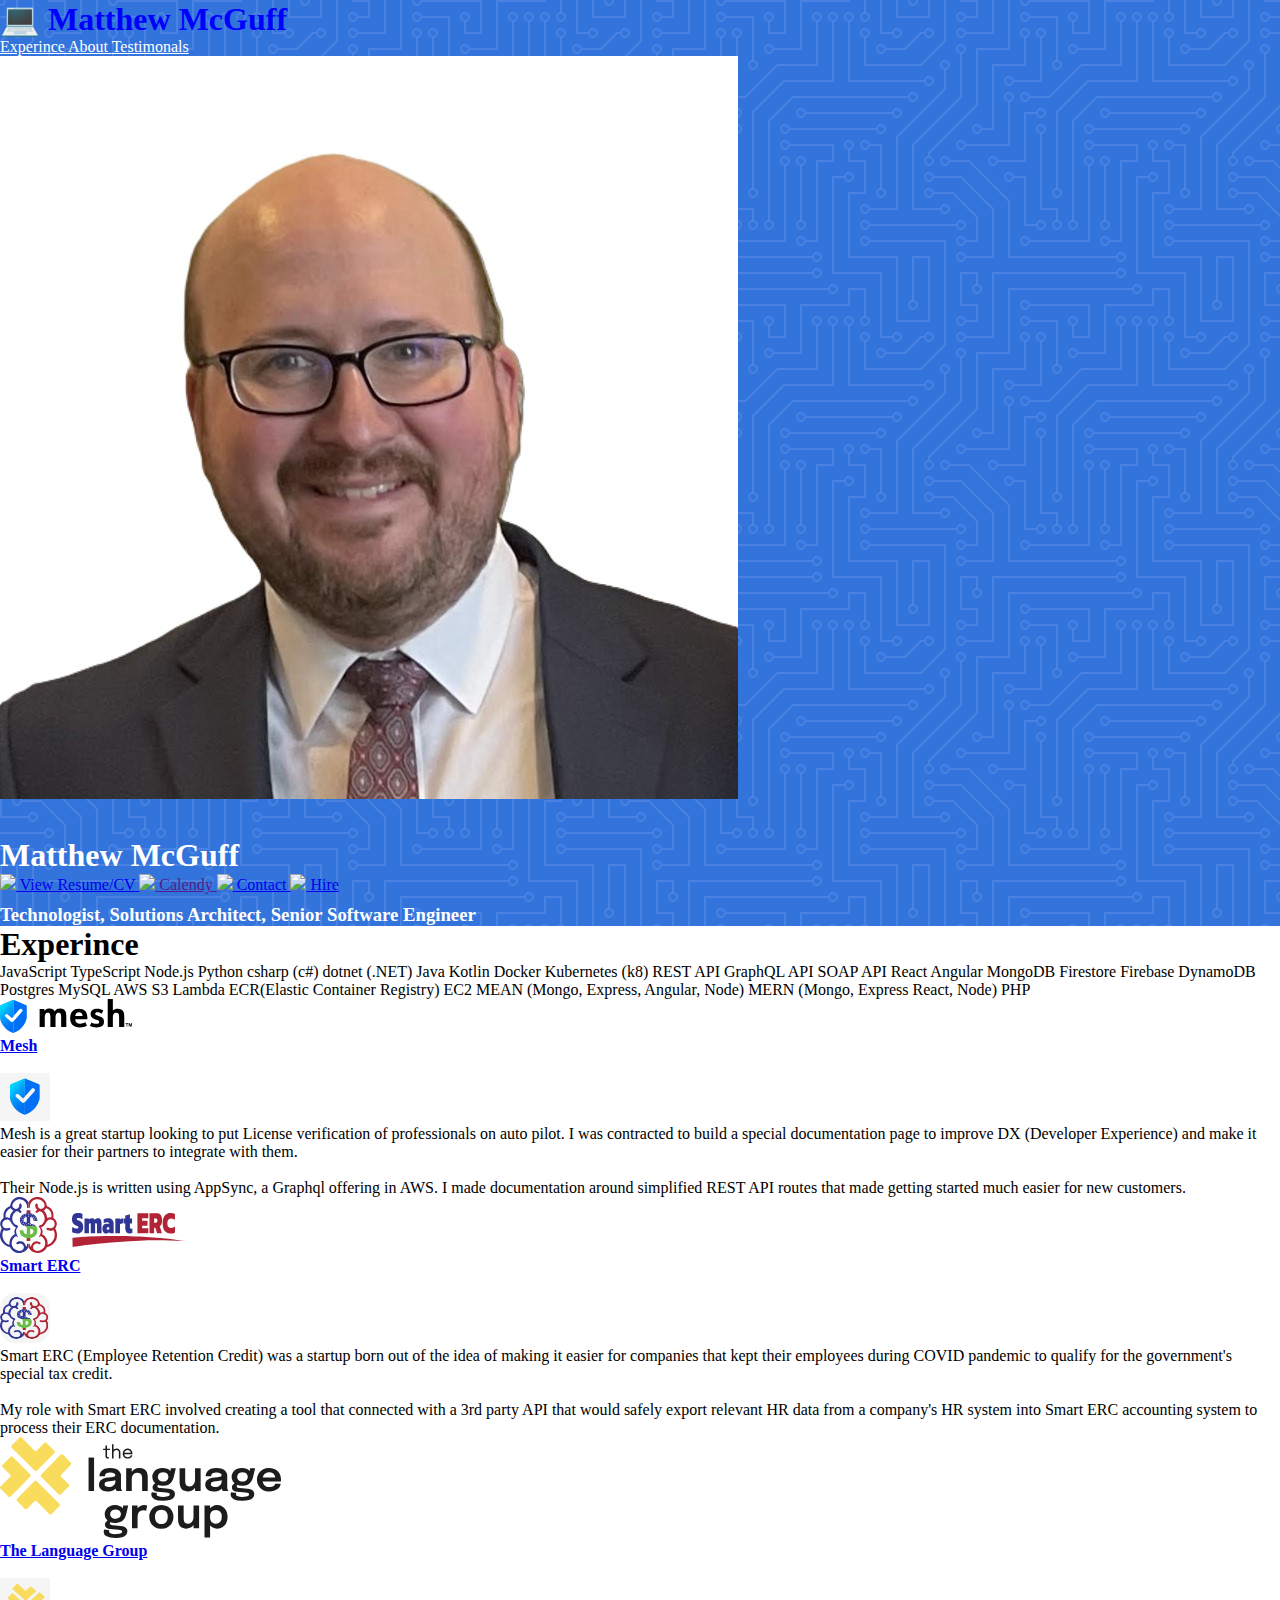
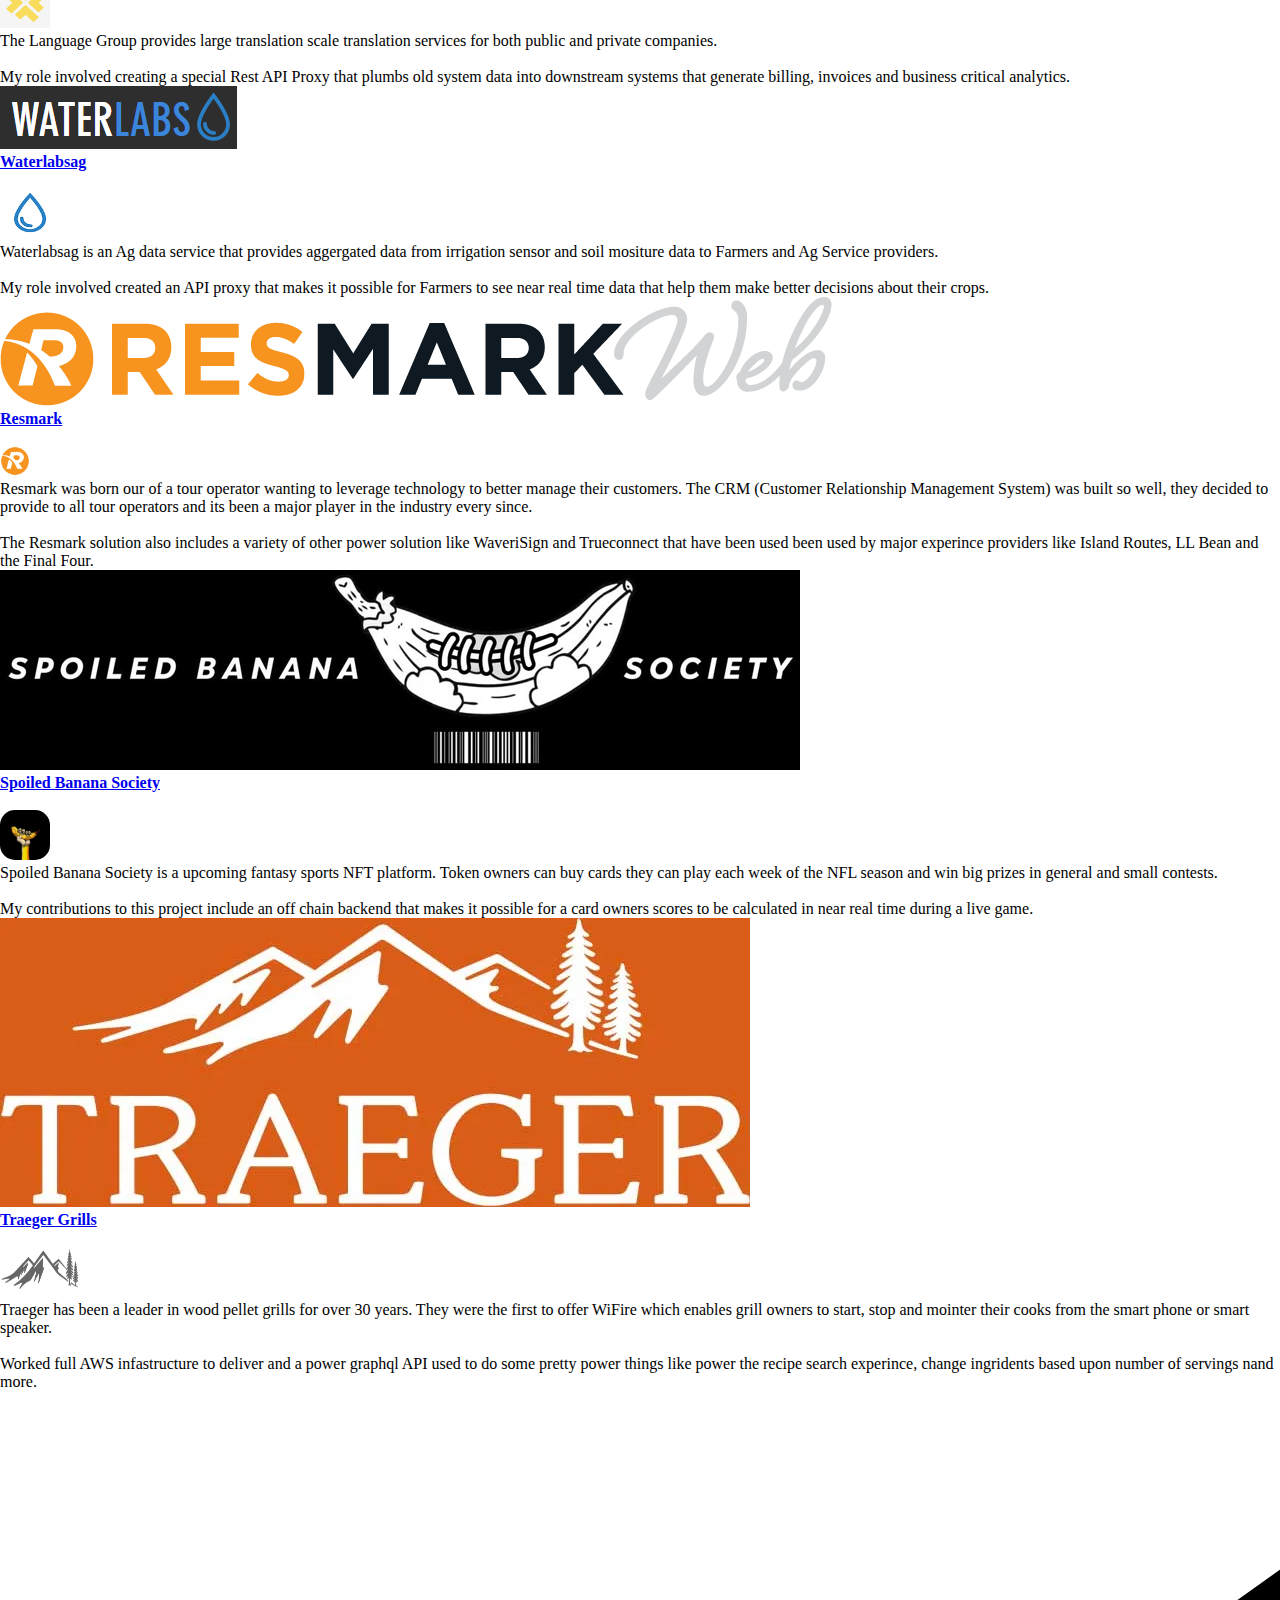
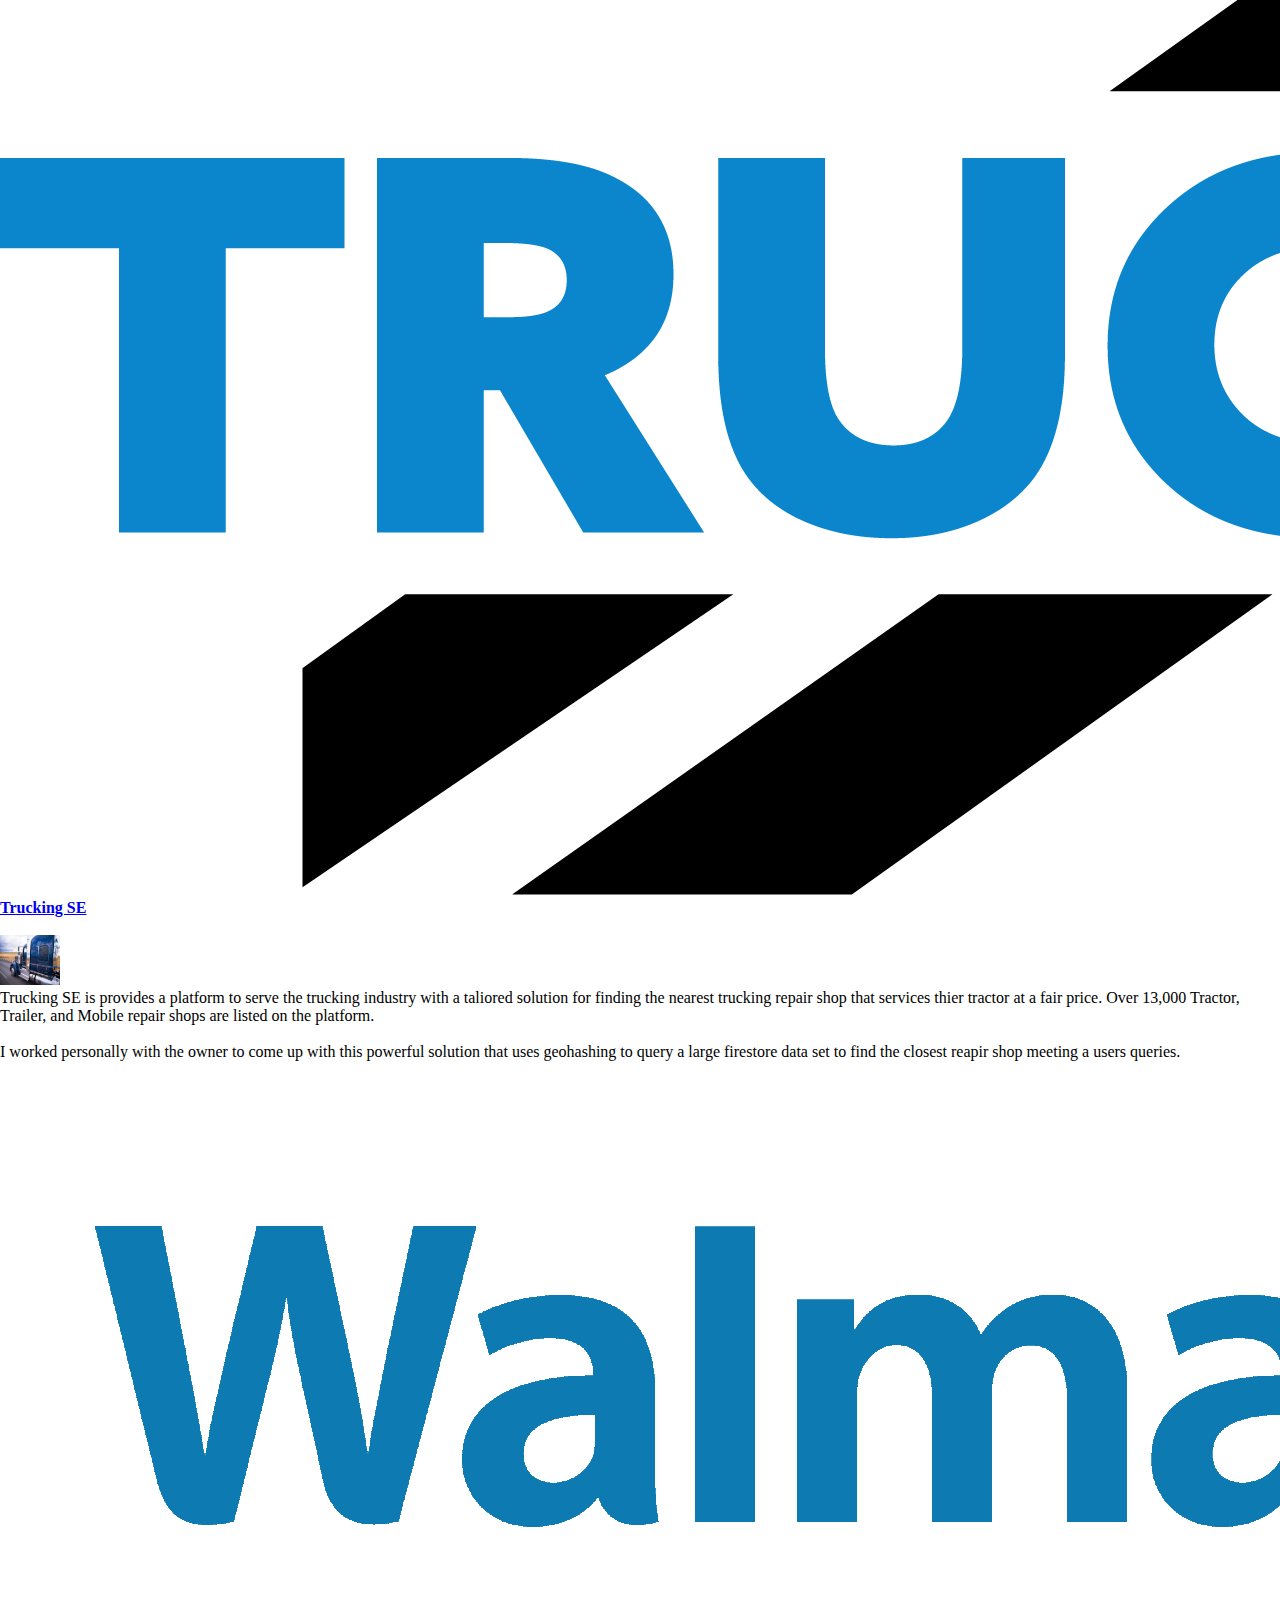
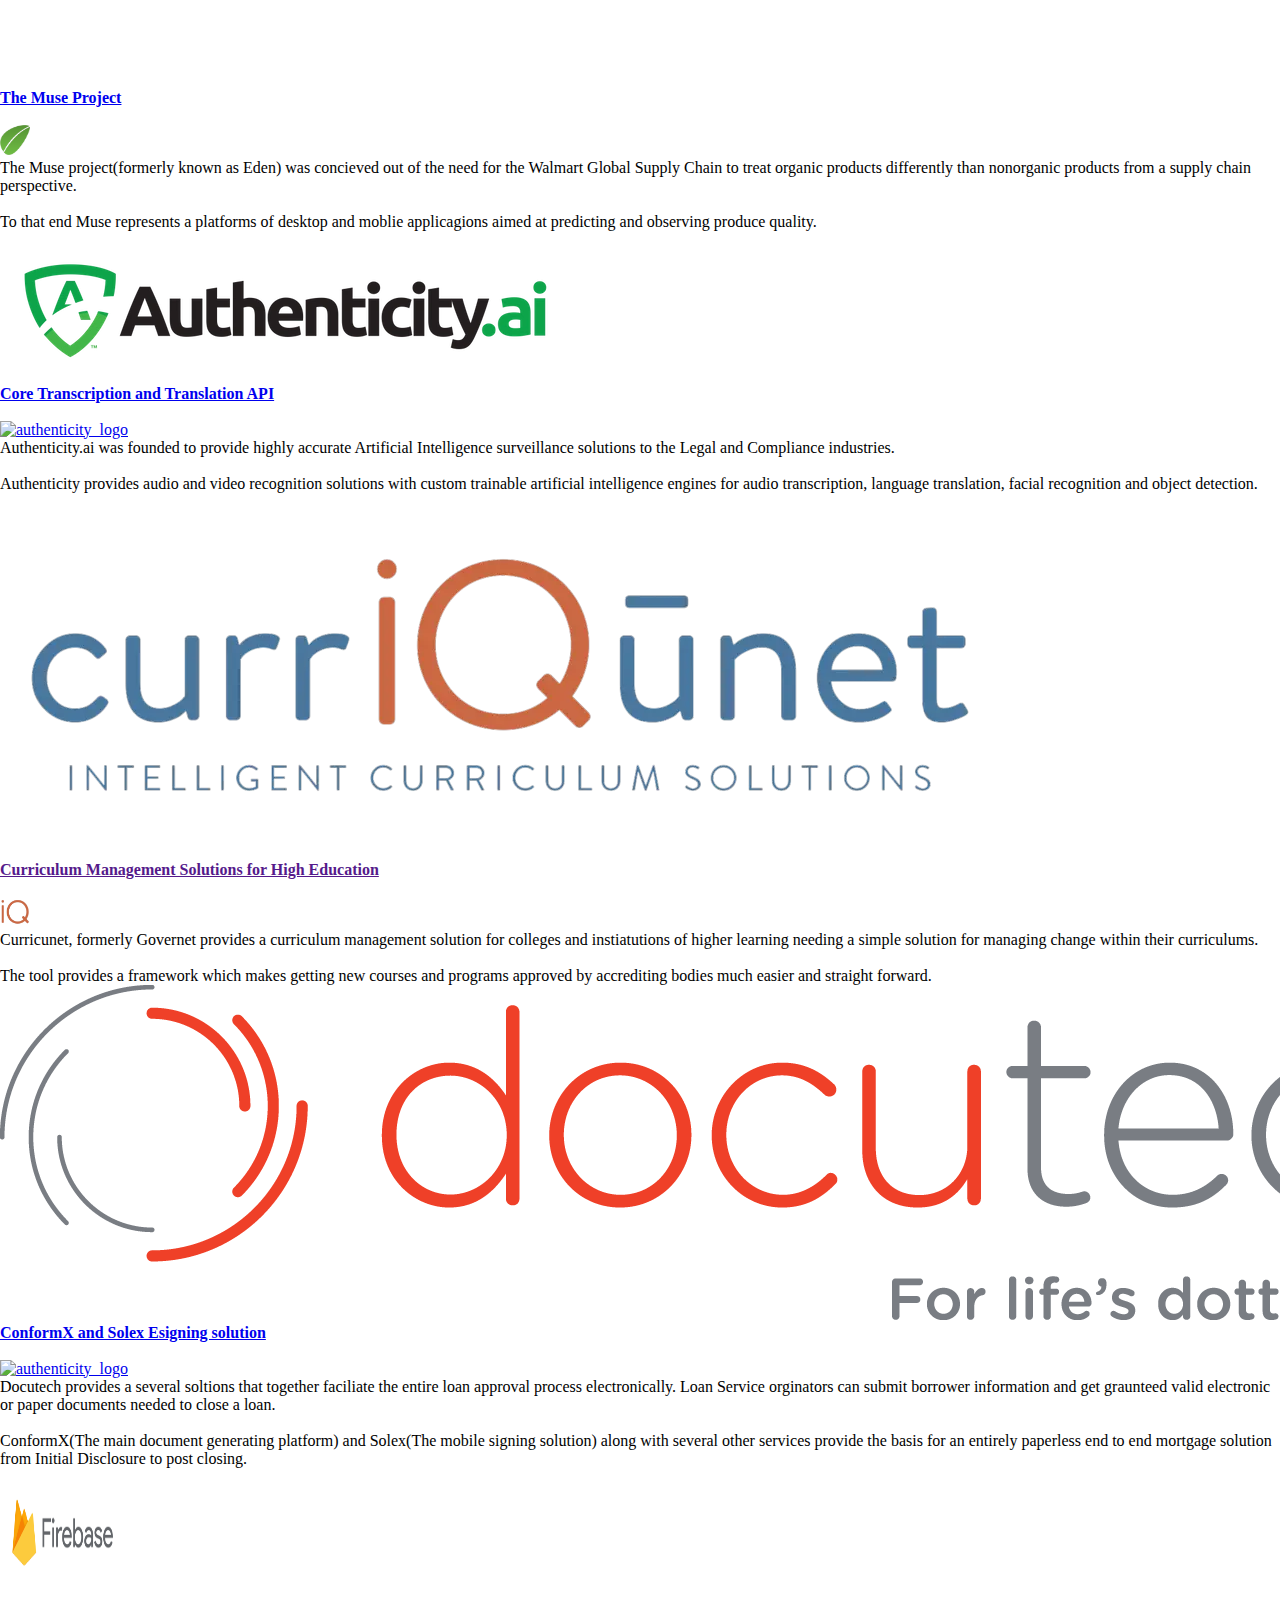
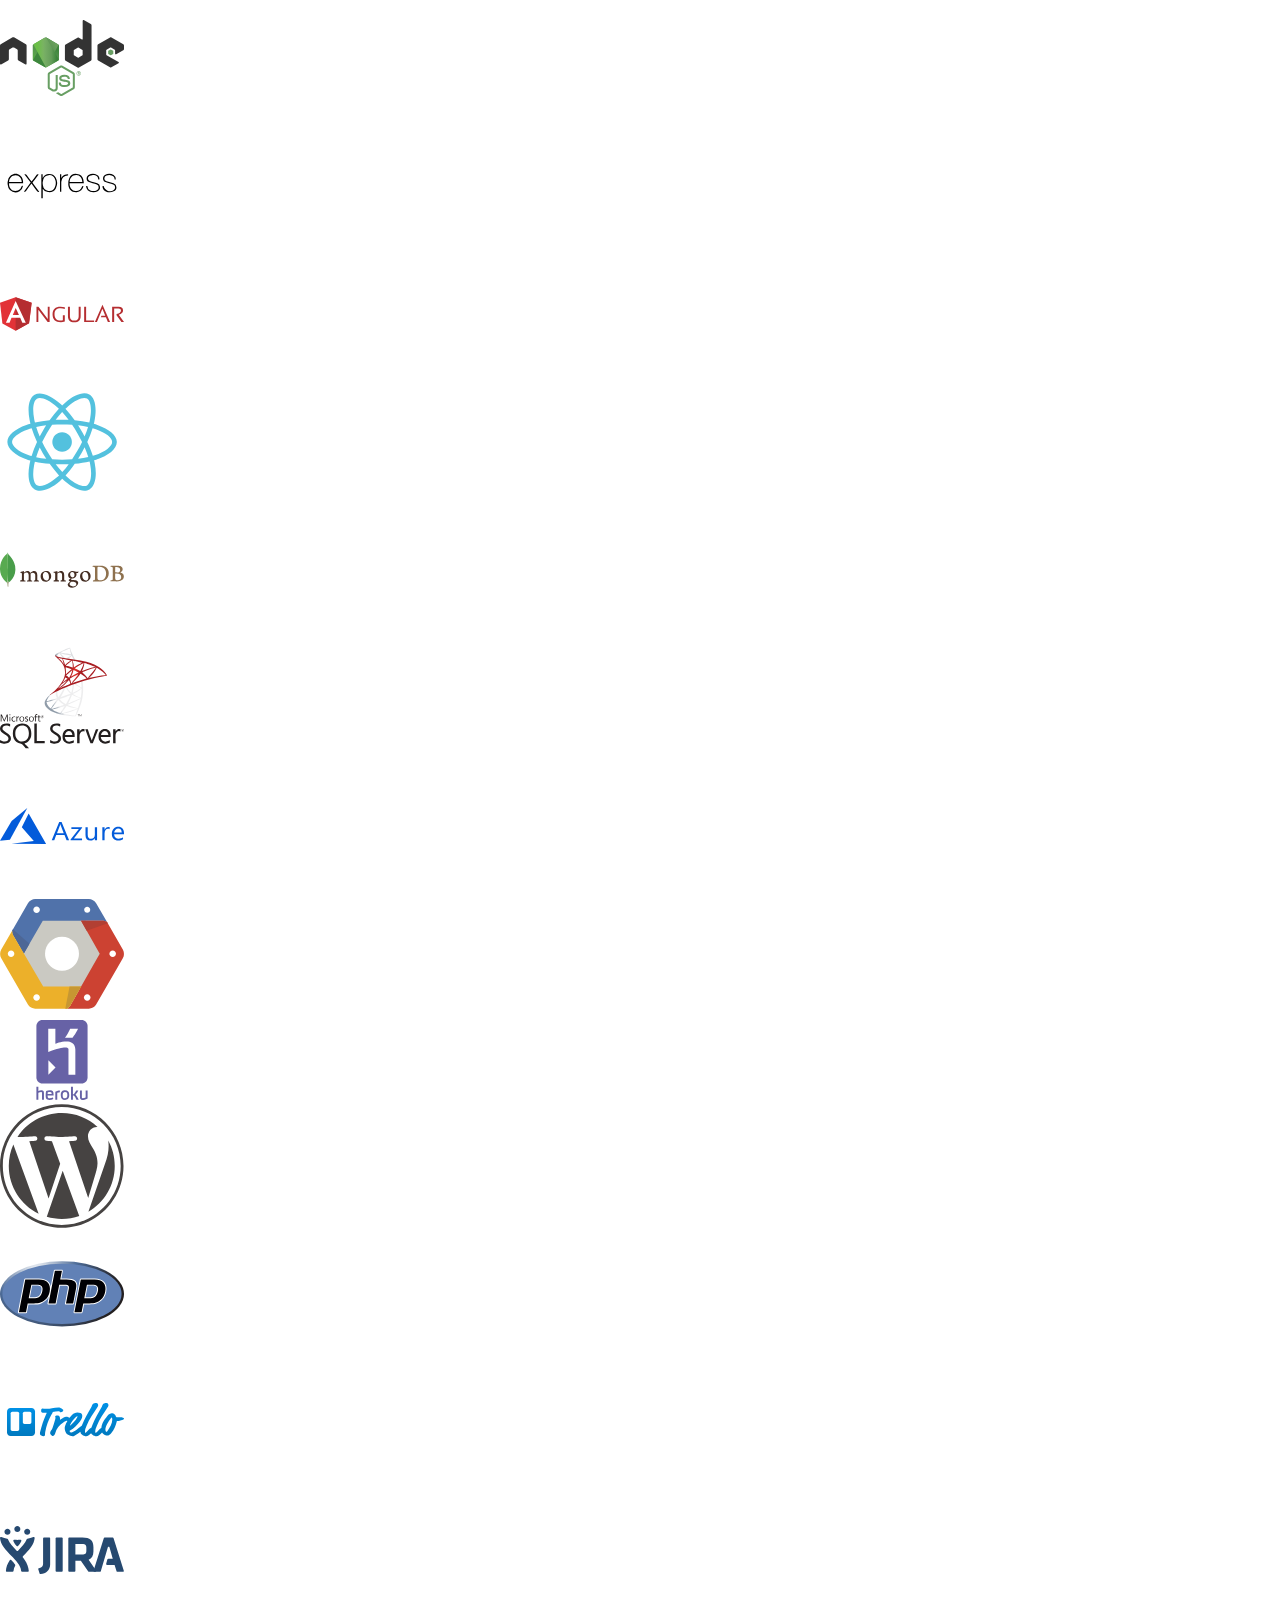
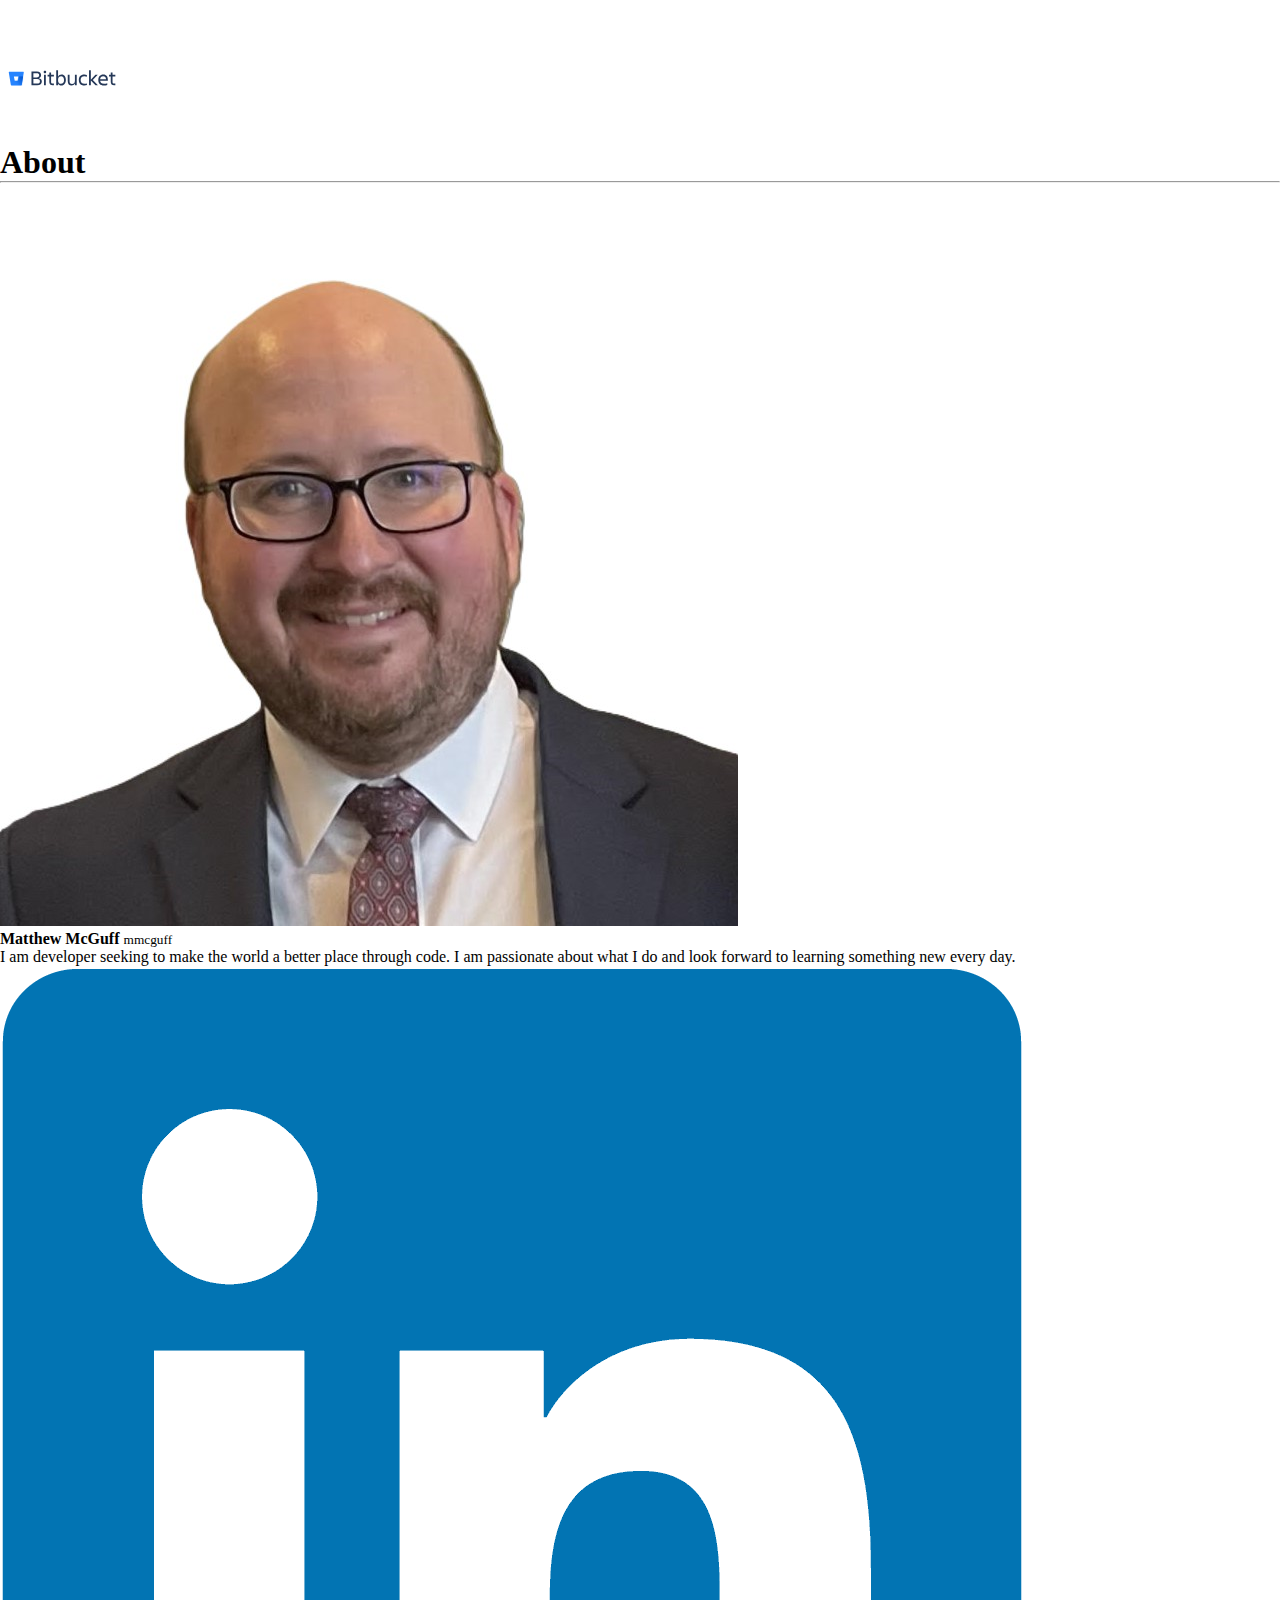
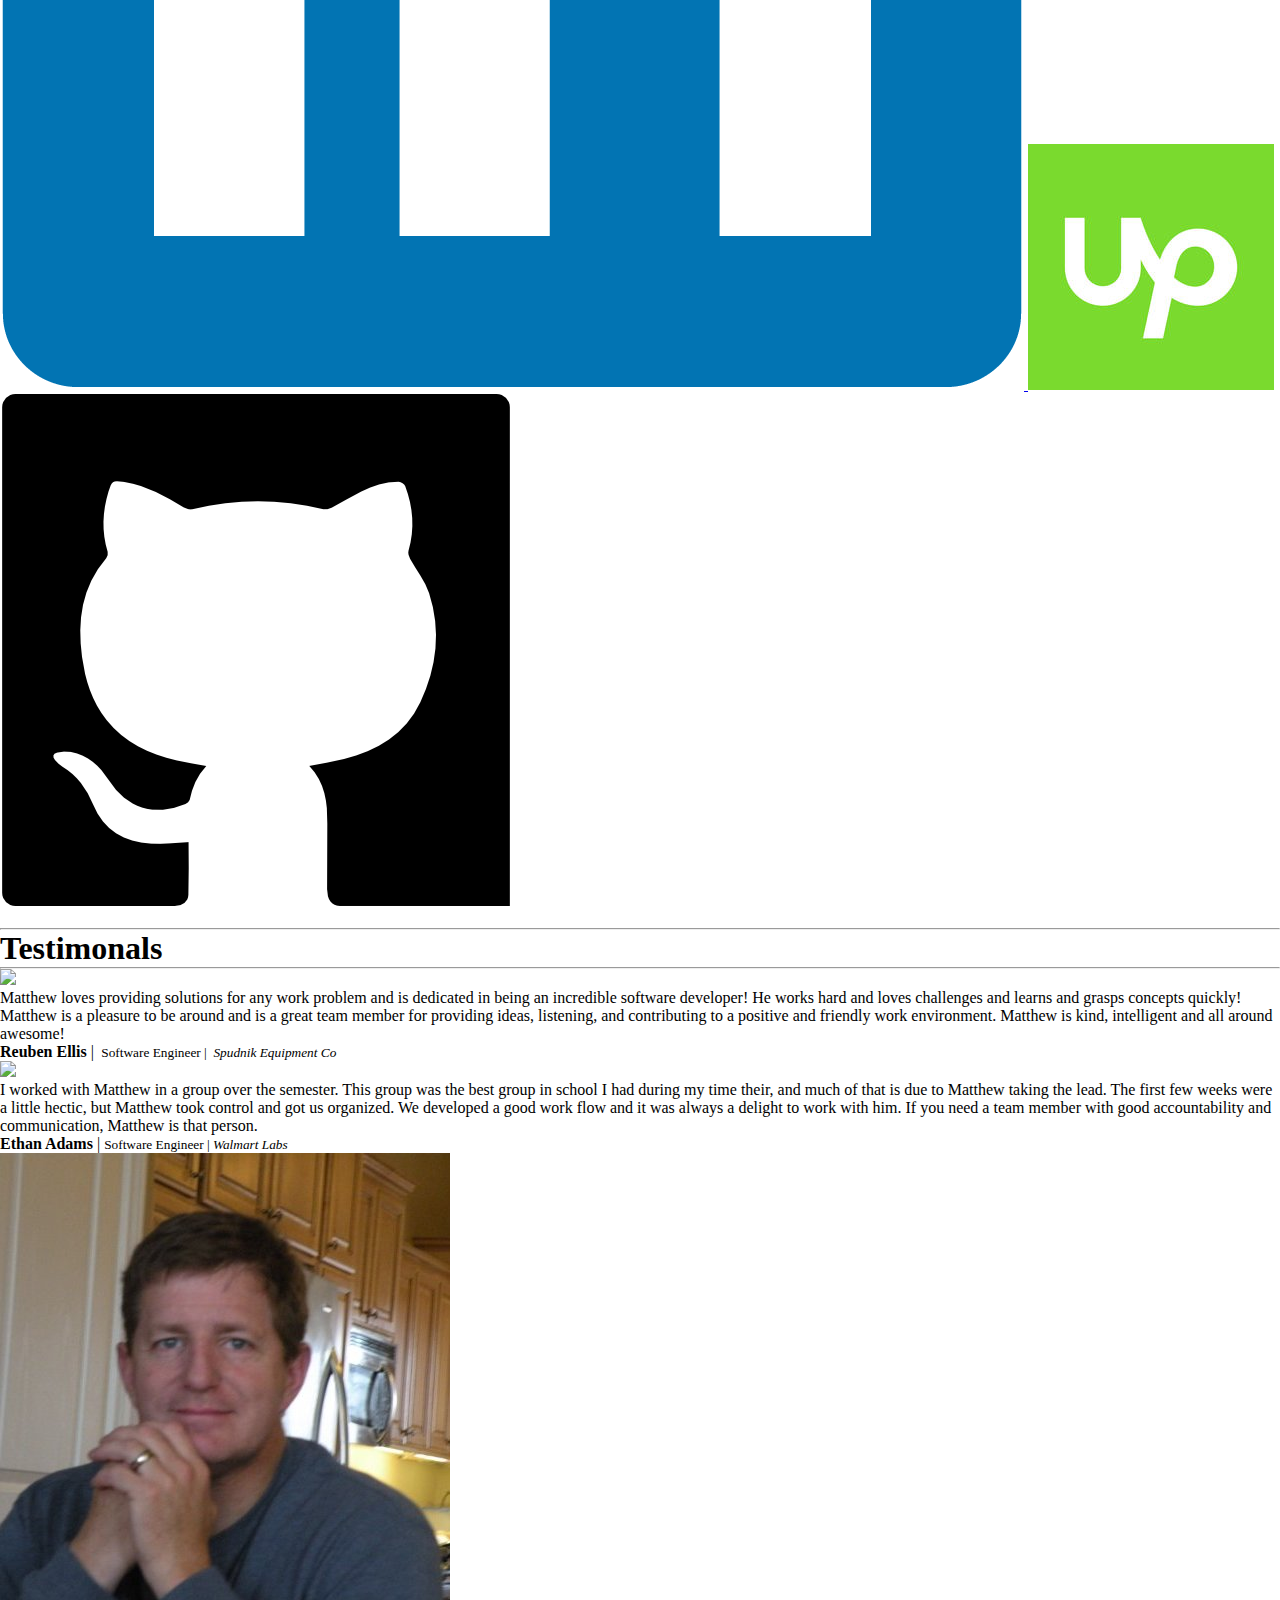
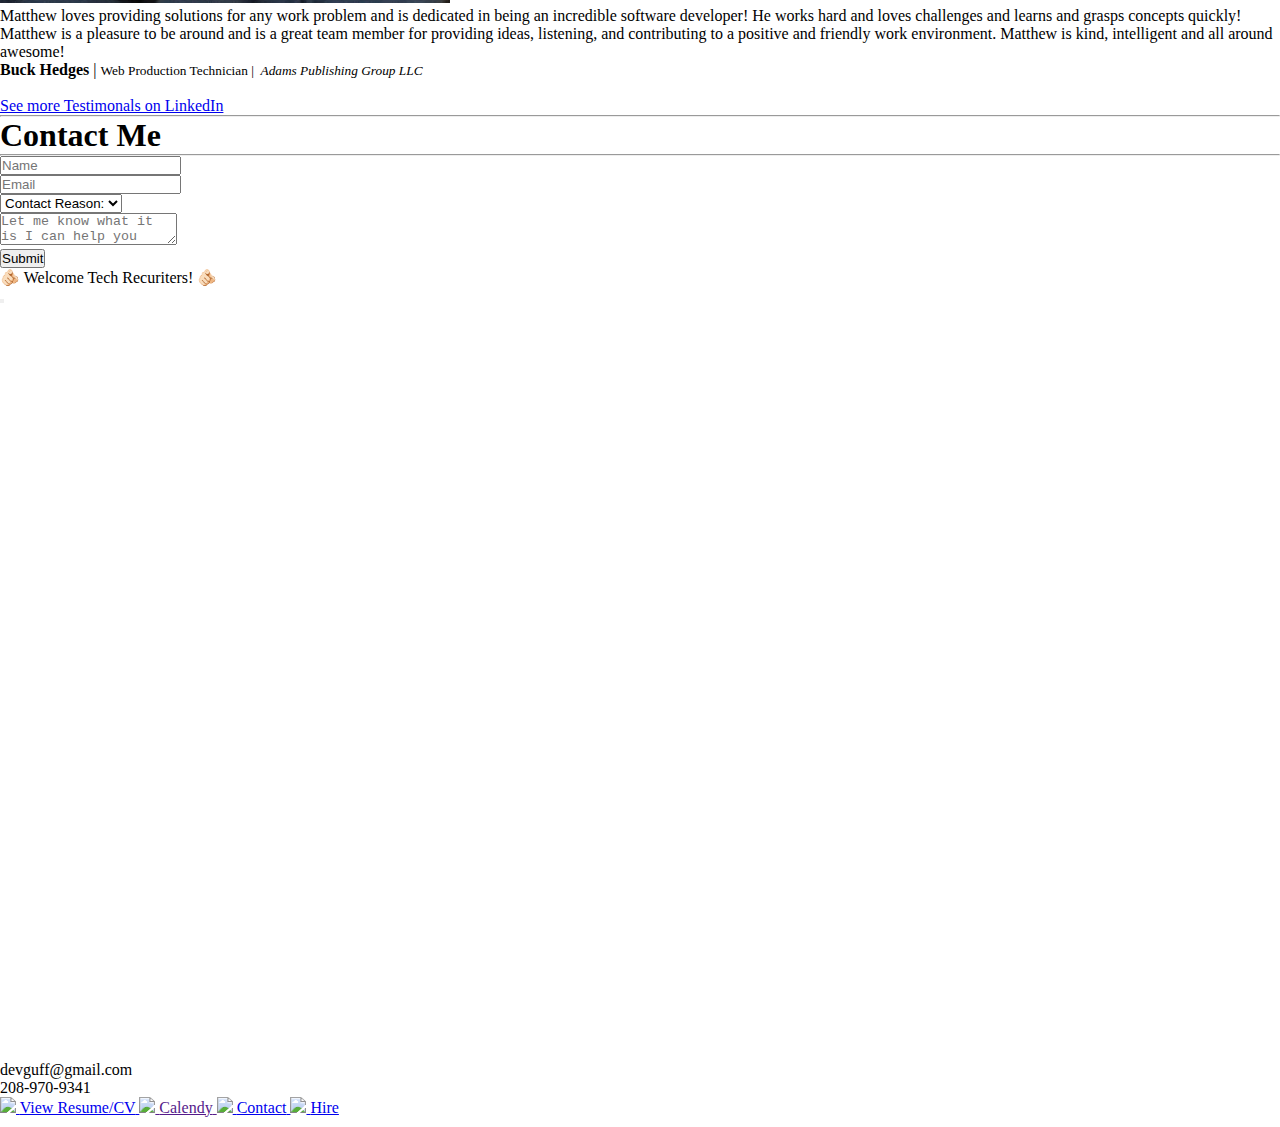
==== commit 0026556e: "update resume" ====
--- a/index.html
+++ b/index.html
@@ -58,7 +58,7 @@
           <div id="navbarMenuHeroA" class="navbar-menu">
             <div class="navbar-end">
               <a class="navbar-item" href="#portfolio">
-                Experience
+                Experince
               </a>
               <a class="navbar-item is-active" href="#about">
                 About
@@ -86,7 +86,7 @@
         </h1>
 
         <div class="container" style="margin-bottom: 10px;">
-          <a href="./matthew-mcguff-cv.pdf" target="_blank" class="button is-info">
+          <a href="./matthew-mcguff-cv-2024.pdf" target="_blank" class="button is-info">
             <span class="icon"><img src="img/logos/file-solid.svg" width="15px"></span>
             <span>View Resume/CV</span>
           </a>
@@ -114,7 +114,7 @@
   <section class="section">
     <div class="container">
       <div class="heading">
-        <h1 id="portfolio" class="title">Experience</h1>
+        <h1 id="portfolio" class="title">Experince</h1>
 
         <div class="tags">
           <span class="tag">JavaScript</span>
@@ -250,7 +250,7 @@
                       </br></br>
                       The Resmark solution also includes a variety of other power solution like WaveriSign and
                       Trueconnect that have been used
-                      been used by major experience providers like Island Routes, LL Bean and the Final Four.
+                      been used by major experince providers like Island Routes, LL Bean and the Final Four.
                       </br>
                     </div>
                   </div>
@@ -299,7 +299,7 @@
                         </br></br>
                         Worked full AWS infastructure to deliver and a power graphql API used to do some pretty power
                         things like
-                        power the recipe search experience, change ingredients based upon number of servings and more.
+                        power the recipe search experince, change ingridents based upon number of servings nand more.
                         </br>
                     </div>
                   </div>
@@ -763,4 +763,4 @@
   <script src="./script.js"></script>
 </body>
 
-</html>
+</html>